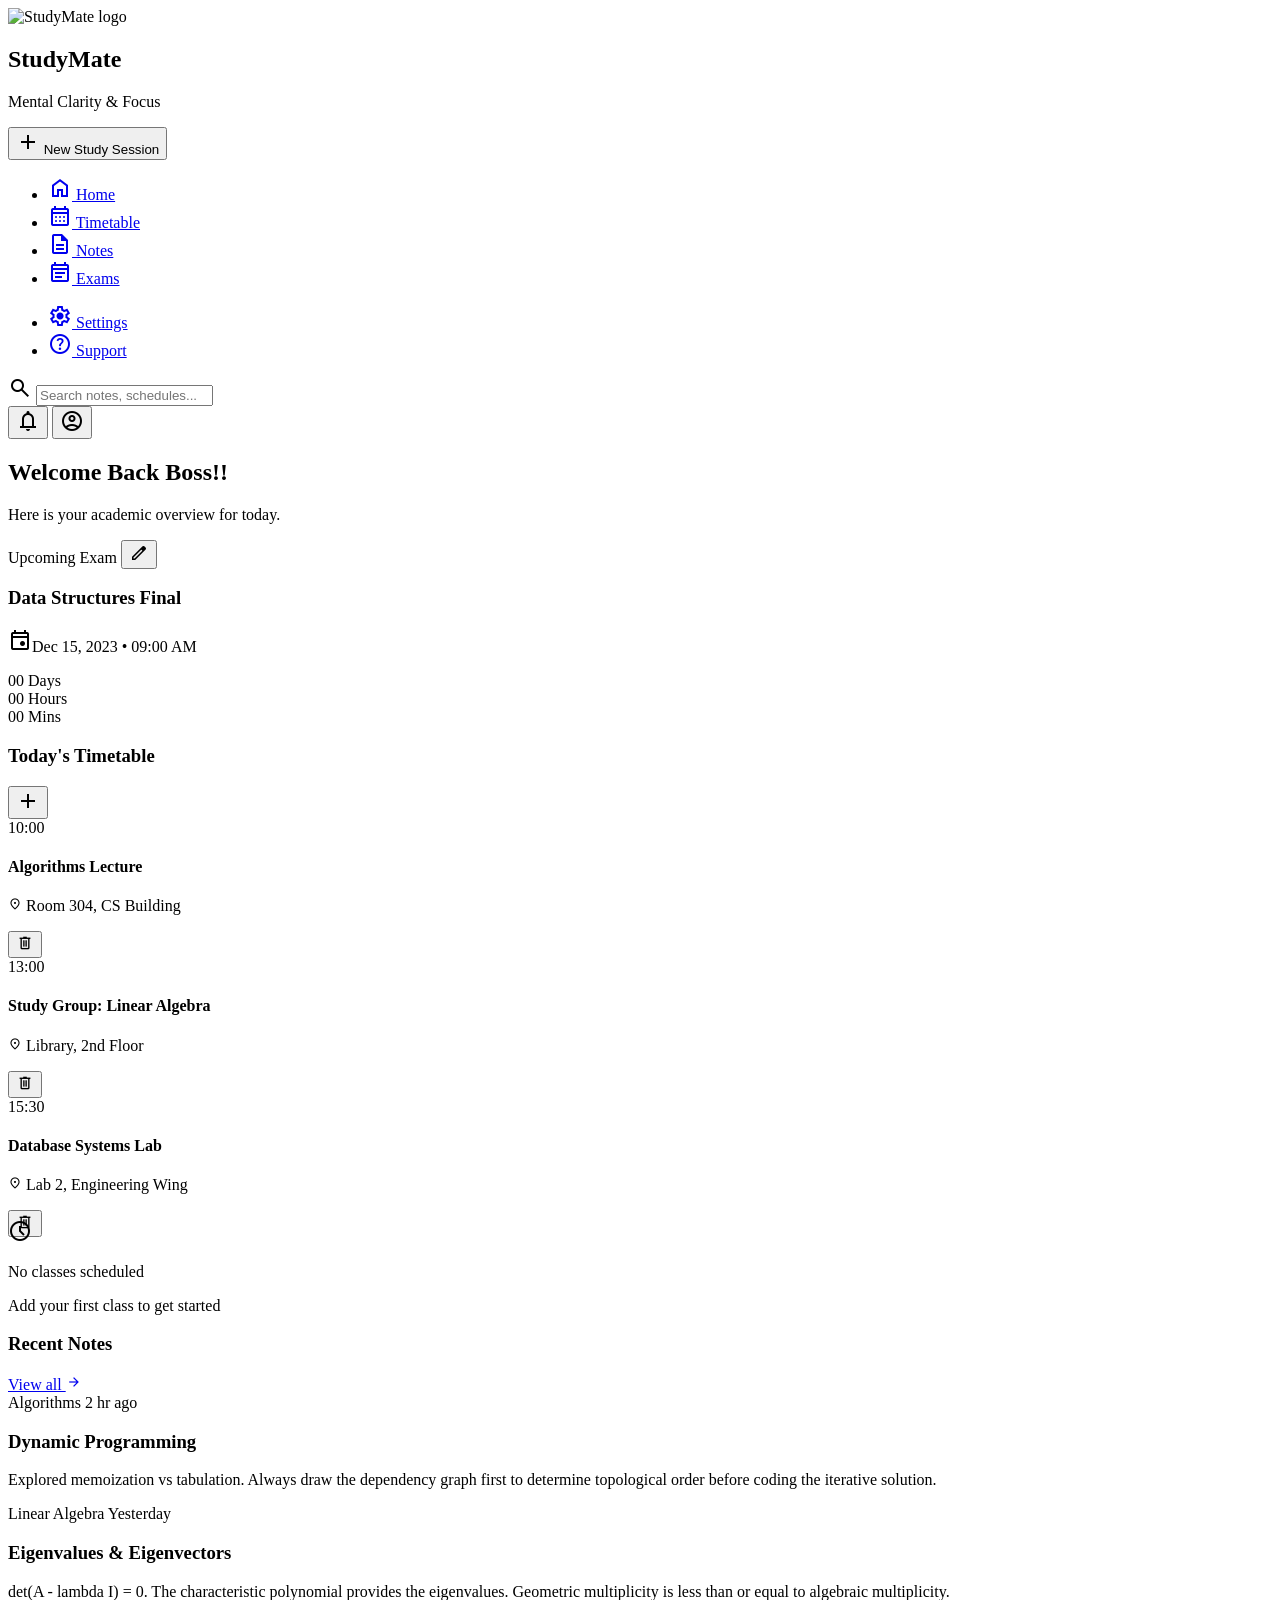
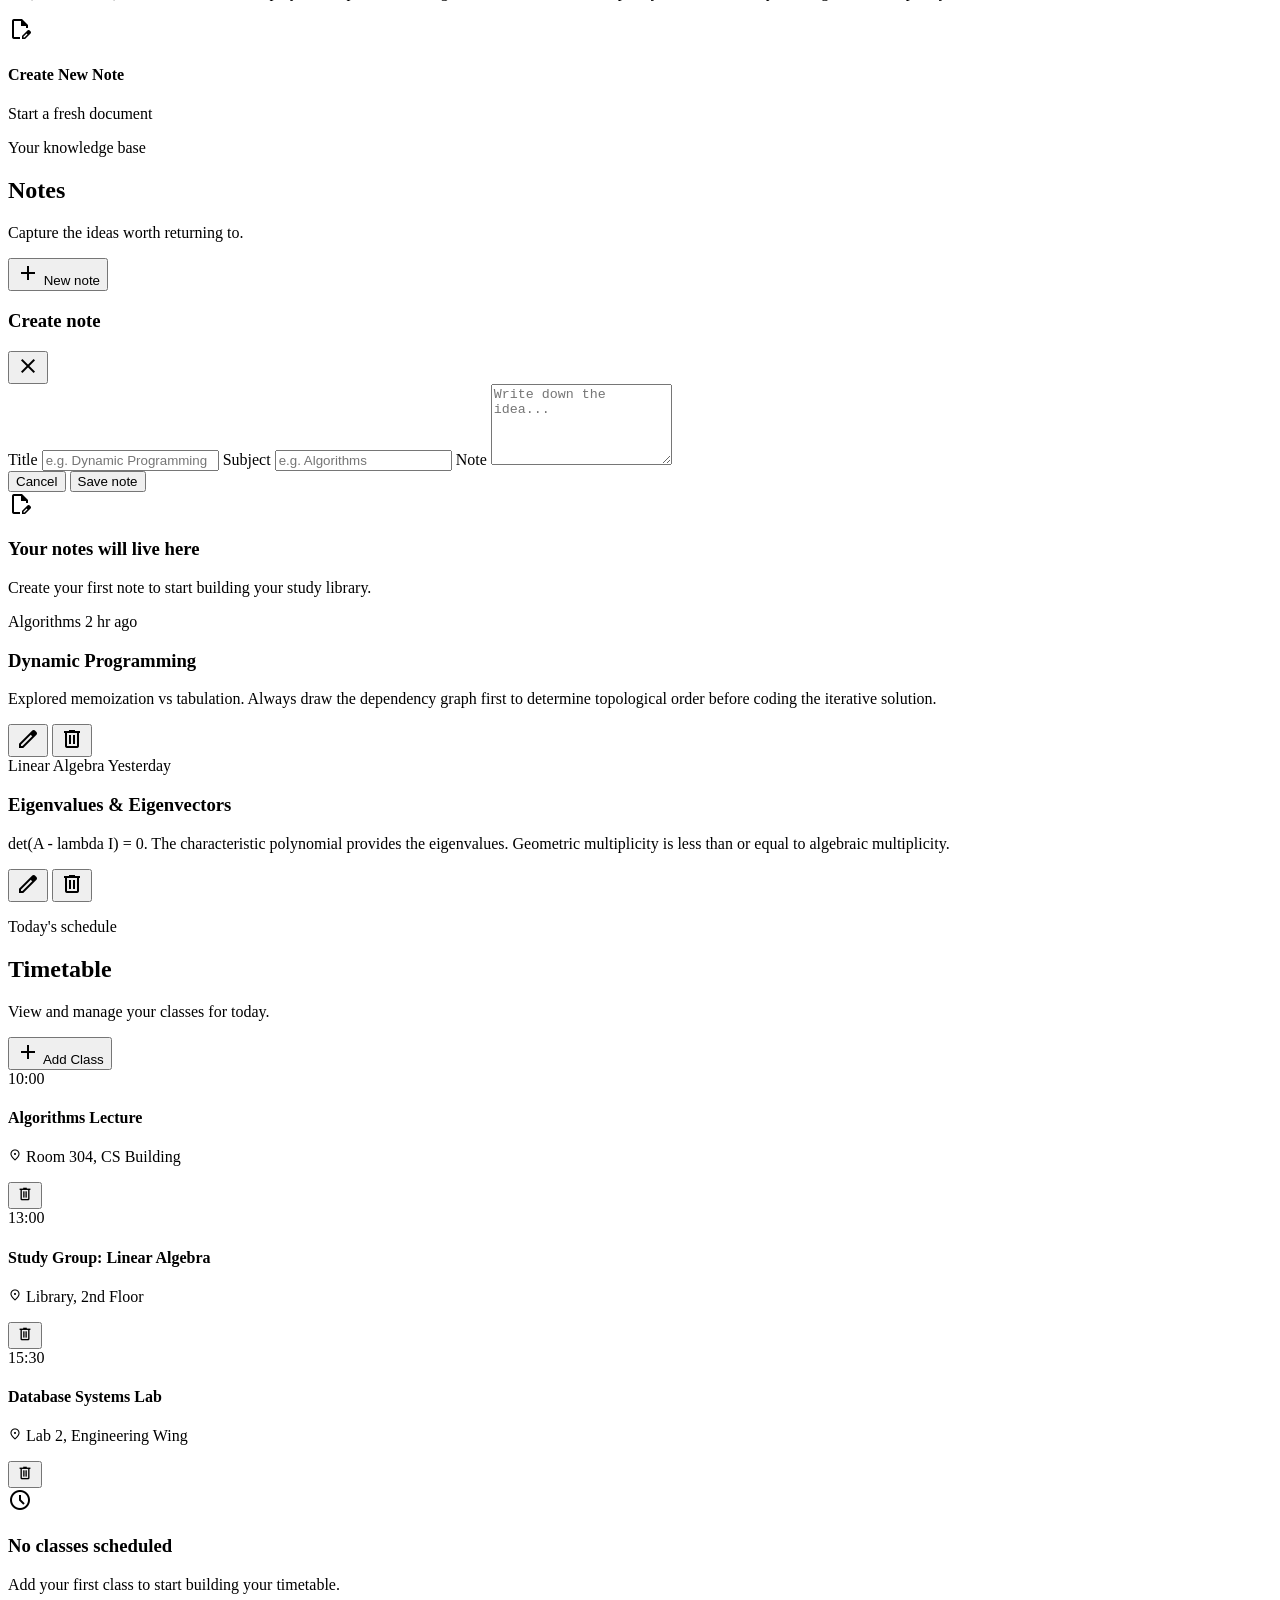
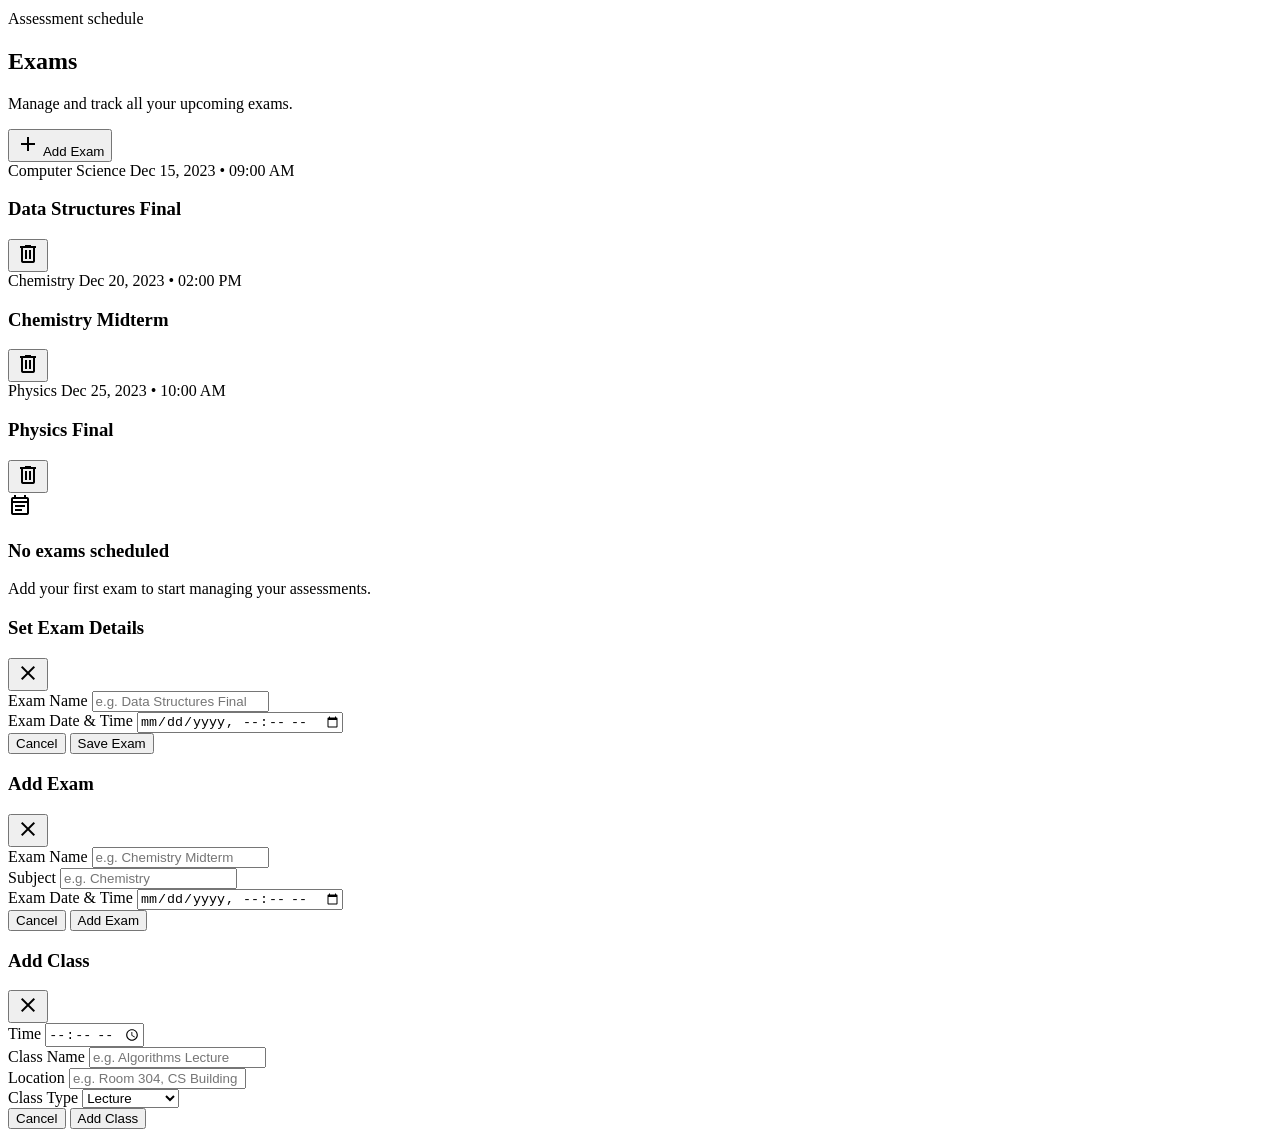
==== index.html @ 94b2c309 "refactor: modularize StudyMate and fix identified defects - Split monolithic code.html into modular " ====
<!DOCTYPE html>
<html lang="en">
<head>
<meta charset="utf-8">
<meta content="width=device-width, initial-scale=1.0" name="viewport">
<title>StudyMate - Dashboard</title>
<script src="https://cdn.tailwindcss.com?plugins=forms,container-queries"></script>
<script src="js/tailwind.config.js"></script>
<link href="https://fonts.googleapis.com/css2?family=Material+Symbols+Outlined:wght,FILL@100..700,0..1&amp;display=swap" rel="stylesheet">
<link href="https://fonts.googleapis.com/css2?family=Geist:wght@400;500;600;700&amp;family=Inter:wght@400;500;600&amp;display=swap" rel="stylesheet">
<link href="css/styles.css" rel="stylesheet">
<base target="_blank">
</head>
<body class="bg-background text-on-background min-h-screen flex font-body-md text-body-md overflow-x-hidden">

<!-- SideNavBar -->
<nav class="fixed left-0 top-0 h-full w-[300px] flex flex-col py-stack-lg bg-surface-container-lowest dark:bg-inverse-surface shadow-[0px_4px_20px_rgba(0,0,0,0.03)] z-50">
  <div class="px-gutter mb-stack-lg flex items-center gap-unit">
    <img alt="StudyMate logo" class="w-10 h-10 rounded-full object-cover" src="https://lh3.googleusercontent.com/aida-public/[base64]">
    <div>
      <h1 class="font-headline-md text-headline-md font-bold text-primary dark:text-primary-fixed-dim">StudyMate</h1>
      <p class="font-label-sm text-label-sm text-on-surface-variant">Mental Clarity &amp; Focus</p>
    </div>
  </div>
  <div class="px-gutter mb-stack-md">
    <button class="w-full bg-primary hover:bg-primary-container text-on-primary font-label-md text-label-md py-stack-sm rounded-lg transition-all duration-200 shadow-sm flex items-center justify-center gap-2">
      <span class="material-symbols-outlined" style="font-variation-settings: &quot;FILL&quot; 1;">add</span>
      New Study Session
    </button>
  </div>
  <ul class="flex-1 flex flex-col gap-unit px-unit">
    <li>
      <a id="home-nav" class="flex items-center gap-3 px-3 py-2 rounded-md font-label-md text-label-md border-l-4 border-primary bg-surface-container-low text-primary font-bold hover:bg-surface-container-high transition-colors duration-200" href="#">
        <span class="material-symbols-outlined" data-icon="home">home</span>
        Home
      </a>
    </li>
    <li>
      <a id="timetable-nav" class="flex items-center gap-3 px-3 py-2 rounded-md font-label-md text-label-md text-on-surface-variant hover:text-on-surface hover:bg-surface-container-high transition-colors duration-200" href="#timetable">
        <span class="material-symbols-outlined" data-icon="calendar_month">calendar_month</span>
        Timetable
      </a>
    </li>
    <li>
      <a id="notes-nav" class="flex items-center gap-3 px-3 py-2 rounded-md font-label-md text-label-md text-on-surface-variant hover:text-on-surface hover:bg-surface-container-high transition-colors duration-200" href="#notes">
        <span class="material-symbols-outlined" data-icon="description">description</span>
        Notes
      </a>
    </li>
    <li>
      <a id="exams-nav" class="flex items-center gap-3 px-3 py-2 rounded-md font-label-md text-label-md text-on-surface-variant hover:text-on-surface hover:bg-surface-container-high transition-colors duration-200" href="#exams">
        <span class="material-symbols-outlined" data-icon="event_note">event_note</span>
        Exams
      </a>
    </li>
  </ul>
  <div class="mt-auto px-unit">
    <ul class="flex flex-col gap-unit">
      <li>
        <a class="flex items-center gap-3 px-3 py-2 rounded-md font-label-md text-label-md text-on-surface-variant hover:text-on-surface hover:bg-surface-container-high transition-colors duration-200" href="#">
          <span class="material-symbols-outlined" data-icon="settings">settings</span>
          Settings
        </a>
      </li>
      <li>
        <a class="flex items-center gap-3 px-3 py-2 rounded-md font-label-md text-label-md text-on-surface-variant hover:text-on-surface hover:bg-surface-container-high transition-colors duration-200" href="#">
          <span class="material-symbols-outlined" data-icon="help">help</span>
          Support
        </a>
      </li>
    </ul>
  </div>
</nav>

<!-- Main Content Wrapper -->
<div class="flex-1 ml-[300px] flex flex-col min-h-screen">

  <!-- TopAppBar -->
  <header class="flex justify-between items-center w-full px-margin-desktop py-stack-md bg-surface dark:bg-on-background z-40 sticky top-0">
    <div class="flex items-center gap-stack-sm w-full max-w-md bg-surface-container-lowest border border-outline-variant rounded-full px-4 py-2 focus-within:ring-2 focus-within:ring-secondary/50 focus-within:border-transparent transition-all">
      <span class="material-symbols-outlined text-outline">search</span>
      <input id="global-search" class="bg-transparent border-none focus:ring-0 outline-none w-full font-body-md text-body-md text-on-surface placeholder-on-surface-variant" placeholder="Search notes, schedules..." type="text">
    </div>
    <div class="flex items-center gap-stack-sm">
      <button class="p-2 rounded-full text-on-surface-variant hover:bg-surface-variant transition-colors duration-200 hover:text-primary">
        <span class="material-symbols-outlined" data-icon="notifications">notifications</span>
      </button>
      <button class="p-2 rounded-full text-on-surface-variant hover:bg-surface-variant transition-colors duration-200 hover:text-primary">
        <span class="material-symbols-outlined" data-icon="account_circle">account_circle</span>
      </button>
    </div>
  </header>

  <!-- Main Content Canvas -->
  <main class="flex-1 px-margin-desktop py-stack-md w-full max-w-container-max mx-auto">

    <!-- Dashboard view -->
    <div id="dashboard-view">
      <div class="mb-stack-lg">
        <h2 class="font-headline-lg text-headline-lg text-on-surface mb-2">Welcome Back Boss!!</h2>
        <p class="font-body-lg text-body-lg text-on-surface-variant">Here is your academic overview for today.</p>
      </div>

      <div class="grid grid-cols-12 gap-gutter">
        <!-- Countdown Card (Bento style large) -->
        <div class="col-span-12 lg:col-span-8 bg-surface-container-lowest rounded-xl p-stack-md shadow-[0px_4px_20px_rgba(0,0,0,0.03)] border border-outline-variant/30 flex flex-col relative overflow-hidden group hover:shadow-[0px_10px_32px_rgba(0,0,0,0.08)] transition-shadow duration-300">
          <div class="absolute -right-20 -top-20 w-64 h-64 bg-primary-fixed/30 rounded-full blur-3xl group-hover:bg-primary-fixed/50 transition-all duration-500"></div>
          <div class="relative z-10 flex flex-col h-full justify-between">
            <div>
              <div class="flex items-center justify-between mb-4">
                <span class="inline-block px-3 py-1 rounded-full bg-error-container text-on-error-container font-label-sm text-label-sm font-semibold uppercase tracking-wider">Upcoming Exam</span>
                <button id="edit-exam-btn" class="p-2 rounded-full text-on-surface-variant hover:bg-surface-variant hover:text-primary transition-colors" aria-label="Edit exam date"><span class="material-symbols-outlined" style="font-size: 20px;">edit</span></button>
              </div>
              <h3 id="exam-title" class="font-display-lg text-display-lg text-on-surface mb-2">Data Structures Final</h3>
              <p id="exam-date-display" class="font-body-md text-body-md text-on-surface-variant flex items-center gap-2">
                <span class="material-symbols-outlined text-sm">event</span>
                Dec 15, 2023 &bull; 09:00 AM
              </p>
              <input type="hidden" id="exam-name" value="Data Structures Final">
              <input type="hidden" id="exam-datetime" value="2023-12-15T09:00">
            </div>
            <div class="mt-8 flex gap-stack-md items-center">
              <div class="flex flex-col items-center bg-surface-container-low border border-outline-variant/30 rounded-lg p-3 min-w-[80px] shadow-sm">
                <span id="countdown-days" class="font-display-lg text-display-lg text-primary leading-none tabular-nums">00</span>
                <span class="font-label-sm text-label-sm text-on-surface-variant uppercase tracking-widest mt-1">Days</span>
              </div>
              <div class="flex flex-col items-center bg-surface-container-low border border-outline-variant/30 rounded-lg p-3 min-w-[80px] shadow-sm">
                <span id="countdown-hours" class="font-display-lg text-display-lg text-primary leading-none tabular-nums">00</span>
                <span class="font-label-sm text-label-sm text-on-surface-variant uppercase tracking-widest mt-1">Hours</span>
              </div>
              <div class="flex flex-col items-center bg-surface-container-low border border-outline-variant/30 rounded-lg p-3 min-w-[80px] shadow-sm">
                <span id="countdown-mins" class="font-display-lg text-display-lg text-primary leading-none tabular-nums">00</span>
                <span class="font-label-sm text-label-sm text-on-surface-variant uppercase tracking-widest mt-1">Mins</span>
              </div>
            </div>
            <div class="mt-6 w-full h-1.5 bg-surface-container rounded-full overflow-hidden">
              <div id="countdown-progress" class="h-full bg-gradient-to-r from-secondary to-primary w-0 rounded-full transition-all duration-500"></div>
            </div>
          </div>
        </div>

        <!-- Today's Timetable (Bento style tall) -->
        <div class="col-span-12 lg:col-span-4 bg-surface-container-lowest rounded-xl p-stack-md shadow-[0px_4px_20px_rgba(0,0,0,0.03)] border border-outline-variant/30 flex flex-col">
          <div class="flex justify-between items-center mb-stack-sm">
            <h3 class="font-headline-md text-headline-md text-on-surface">Today's Timetable</h3>
            <button id="add-timetable-btn" class="text-primary hover:text-primary-container transition-colors p-1" aria-label="Add timetable entry">
              <span class="material-symbols-outlined">add</span>
            </button>
          </div>
          <div id="timetable-list" class="flex-1 flex flex-col gap-4 mt-2 overflow-y-auto pr-2 timetable-scroll" style="max-height: 400px;"></div>
          <div id="timetable-empty" class="hidden flex-1 flex items-center justify-center text-center">
            <div>
              <span class="material-symbols-outlined text-on-surface-variant text-4xl mb-2">schedule</span>
              <p class="font-body-md text-body-md text-on-surface-variant">No classes scheduled</p>
              <p class="font-label-sm text-label-sm text-on-surface-variant">Add your first class to get started</p>
            </div>
          </div>
        </div>

        <!-- Recent Notes Section -->
        <div class="col-span-12 mt-stack-md">
          <div class="flex justify-between items-center mb-stack-md">
            <h3 class="font-headline-md text-headline-md text-on-surface">Recent Notes</h3>
            <a id="view-all-notes" class="font-label-md text-label-md text-primary hover:underline flex items-center gap-1" href="#notes">
              View all <span class="material-symbols-outlined" style="font-size: 16px;">arrow_forward</span>
            </a>
          </div>
          <div id="dashboard-notes-grid" class="grid grid-cols-1 md:grid-cols-2 lg:grid-cols-3 gap-gutter"></div>
        </div>
      </div>
    </div>

    <!-- Notes Workspace -->
    <section id="notes-view" class="hidden" aria-labelledby="notes-heading">
      <div class="flex flex-col md:flex-row md:items-end justify-between gap-stack-md mb-stack-lg">
        <div>
          <p class="font-label-sm text-label-sm text-primary uppercase tracking-widest mb-2">Your knowledge base</p>
          <h2 id="notes-heading" class="font-headline-lg text-headline-lg text-on-surface mb-2">Notes</h2>
          <p class="font-body-lg text-body-lg text-on-surface-variant">Capture the ideas worth returning to.</p>
        </div>
        <button id="new-note-button" type="button" class="bg-primary hover:bg-primary-container text-on-primary font-label-md text-label-md py-stack-sm px-4 rounded-lg transition-all duration-200 shadow-sm flex items-center justify-center gap-2">
          <span class="material-symbols-outlined">add</span> New note
        </button>
      </div>
      <div id="note-editor" class="hidden bg-surface-container-lowest rounded-xl p-stack-md border border-outline-variant/30 shadow-[0px_4px_20px_rgba(0,0,0,0.03)] mb-stack-lg">
        <div class="flex items-center justify-between mb-stack-sm">
          <h3 id="editor-heading" class="font-headline-md text-headline-md text-on-surface">Create note</h3>
          <button id="cancel-note-button" type="button" class="p-2 rounded-full text-on-surface-variant hover:bg-surface-variant hover:text-primary" aria-label="Close note editor"><span class="material-symbols-outlined">close</span></button>
        </div>
        <form id="note-form" class="grid gap-stack-sm">
          <input id="note-id" type="hidden">
          <label class="font-label-md text-label-md text-on-surface" for="note-title">Title</label>
          <input id="note-title" required maxlength="80" class="bg-surface-container-low border border-outline-variant rounded-lg focus:border-secondary focus:ring-secondary/50 font-body-md text-body-md" placeholder="e.g. Dynamic Programming" type="text">
          <label class="font-label-md text-label-md text-on-surface" for="note-subject">Subject</label>
          <input id="note-subject" required maxlength="40" class="bg-surface-container-low border border-outline-variant rounded-lg focus:border-secondary focus:ring-secondary/50 font-body-md text-body-md" placeholder="e.g. Algorithms" type="text">
          <label class="font-label-md text-label-md text-on-surface" for="note-content">Note</label>
          <textarea id="note-content" required rows="5" class="bg-surface-container-low border border-outline-variant rounded-lg focus:border-secondary focus:ring-secondary/50 font-body-md text-body-md" placeholder="Write down the idea..."></textarea>
          <div class="flex justify-end gap-3 mt-2">
            <button id="cancel-note-button-secondary" type="button" class="font-label-md text-label-md text-on-surface-variant hover:text-on-surface px-4 py-2 rounded-lg hover:bg-surface-container">Cancel</button>
            <button type="submit" class="bg-primary hover:bg-primary-container text-on-primary font-label-md text-label-md px-4 py-2 rounded-lg shadow-sm"><span id="save-note-label">Save note</span></button>
          </div>
        </form>
      </div>
      <div id="notes-empty" class="hidden bg-surface-container-low rounded-xl border border-dashed border-outline-variant p-10 text-center">
        <span class="material-symbols-outlined text-primary text-5xl">edit_document</span>
        <h3 class="font-headline-md text-headline-md text-on-surface mt-3">Your notes will live here</h3>
        <p class="font-body-md text-body-md text-on-surface-variant mt-1">Create your first note to start building your study library.</p>
      </div>
      <div id="notes-grid" class="grid grid-cols-1 md:grid-cols-2 lg:grid-cols-3 gap-gutter"></div>
    </section>

    <!-- Timetable Workspace -->
    <section id="timetable-view" class="hidden" aria-labelledby="timetable-heading">
      <div class="flex flex-col md:flex-row md:items-end justify-between gap-stack-md mb-stack-lg">
        <div>
          <p class="font-label-sm text-label-sm text-primary uppercase tracking-widest mb-2">Today's schedule</p>
          <h2 id="timetable-heading" class="font-headline-lg text-headline-lg text-on-surface mb-2">Timetable</h2>
          <p class="font-body-lg text-body-lg text-on-surface-variant">View and manage your classes for today.</p>
        </div>
        <button id="new-timetable-button" type="button" class="bg-primary hover:bg-primary-container text-on-primary font-label-md text-label-md py-stack-sm px-4 rounded-lg transition-all duration-200 shadow-sm flex items-center justify-center gap-2">
          <span class="material-symbols-outlined">add</span> Add Class
        </button>
      </div>
      <div id="timetable-view-list" class="flex flex-col gap-stack-md mt-stack-md"></div>
      <div id="timetable-view-empty" class="hidden bg-surface-container-low rounded-xl border border-dashed border-outline-variant p-10 text-center">
        <span class="material-symbols-outlined text-on-surface-variant text-5xl">schedule</span>
        <h3 class="font-headline-md text-headline-md text-on-surface mt-3">No classes scheduled</h3>
        <p class="font-body-md text-body-md text-on-surface-variant mt-1">Add your first class to start building your timetable.</p>
      </div>
    </section>

    <!-- Exams Workspace -->
    <section id="exams-view" class="hidden" aria-labelledby="exams-heading">
      <div class="flex flex-col md:flex-row md:items-end justify-between gap-stack-md mb-stack-lg">
        <div>
          <p class="font-label-sm text-label-sm text-primary uppercase tracking-widest mb-2">Assessment schedule</p>
          <h2 id="exams-heading" class="font-headline-lg text-headline-lg text-on-surface mb-2">Exams</h2>
          <p class="font-body-lg text-body-lg text-on-surface-variant">Manage and track all your upcoming exams.</p>
        </div>
        <button id="new-exam-button" type="button" class="bg-primary hover:bg-primary-container text-on-primary font-label-md text-label-md py-stack-sm px-4 rounded-lg transition-all duration-200 shadow-sm flex items-center justify-center gap-2">
          <span class="material-symbols-outlined">add</span> Add Exam
        </button>
      </div>
      <div id="exams-view-list" class="grid grid-cols-1 md:grid-cols-2 lg:grid-cols-3 gap-gutter mt-stack-md"></div>
      <div id="exams-view-empty" class="hidden bg-surface-container-low rounded-xl border border-dashed border-outline-variant p-10 text-center">
        <span class="material-symbols-outlined text-on-surface-variant text-5xl">event_note</span>
        <h3 class="font-headline-md text-headline-md text-on-surface mt-3">No exams scheduled</h3>
        <p class="font-body-md text-body-md text-on-surface-variant mt-1">Add your first exam to start managing your assessments.</p>
      </div>
    </section>
  </main>
</div>

<!-- ===== Modals (kept outside <main> so view toggling never touches them) ===== -->

<!-- Exam Edit Modal -->
<div id="exam-modal" class="hidden fixed inset-0 bg-black/50 flex items-center justify-center z-50 p-4">
  <div class="bg-surface-container-lowest rounded-xl shadow-lg p-stack-md max-w-md w-full border border-outline-variant">
    <div class="flex items-center justify-between mb-4">
      <h3 class="font-headline-md text-headline-md text-on-surface">Set Exam Details</h3>
      <button id="close-exam-modal" class="p-2 rounded-full text-on-surface-variant hover:bg-surface-variant hover:text-primary"><span class="material-symbols-outlined">close</span></button>
    </div>
    <form id="exam-form" class="flex flex-col gap-stack-sm">
      <div>
        <label class="font-label-md text-label-md text-on-surface block mb-2" for="modal-exam-name">Exam Name</label>
        <input id="modal-exam-name" type="text" placeholder="e.g. Data Structures Final" class="w-full bg-surface-container-low border border-outline-variant rounded-lg px-3 py-2 font-body-md text-body-md focus:outline-none focus:ring-2 focus:ring-primary/50 focus:border-primary">
      </div>
      <div>
        <label class="font-label-md text-label-md text-on-surface block mb-2" for="modal-exam-date">Exam Date &amp; Time</label>
        <input id="modal-exam-date" type="datetime-local" class="w-full bg-surface-container-low border border-outline-variant rounded-lg px-3 py-2 font-body-md text-body-md focus:outline-none focus:ring-2 focus:ring-primary/50 focus:border-primary">
      </div>
      <div class="flex justify-end gap-3 mt-4">
        <button id="cancel-exam-modal" type="button" class="font-label-md text-label-md text-on-surface-variant hover:text-on-surface px-4 py-2 rounded-lg hover:bg-surface-container">Cancel</button>
        <button type="submit" class="bg-primary hover:bg-primary-container text-on-primary font-label-md text-label-md px-4 py-2 rounded-lg shadow-sm">Save Exam</button>
      </div>
    </form>
  </div>
</div>

<!-- Add Exam Modal -->
<div id="add-exam-modal" class="hidden fixed inset-0 bg-black/50 flex items-center justify-center z-50 p-4">
  <div class="bg-surface-container-lowest rounded-xl shadow-lg p-stack-md max-w-md w-full border border-outline-variant">
    <div class="flex items-center justify-between mb-4">
      <h3 class="font-headline-md text-headline-md text-on-surface">Add Exam</h3>
      <button id="close-add-exam-modal" class="p-2 rounded-full text-on-surface-variant hover:bg-surface-variant hover:text-primary"><span class="material-symbols-outlined">close</span></button>
    </div>
    <form id="add-exam-form" class="flex flex-col gap-stack-sm">
      <div>
        <label class="font-label-md text-label-md text-on-surface block mb-2" for="modal-add-exam-name">Exam Name</label>
        <input id="modal-add-exam-name" type="text" placeholder="e.g. Chemistry Midterm" required class="w-full bg-surface-container-low border border-outline-variant rounded-lg px-3 py-2 font-body-md text-body-md focus:outline-none focus:ring-2 focus:ring-primary/50 focus:border-primary">
      </div>
      <div>
        <label class="font-label-md text-label-md text-on-surface block mb-2" for="modal-add-exam-subject">Subject</label>
        <input id="modal-add-exam-subject" type="text" placeholder="e.g. Chemistry" required class="w-full bg-surface-container-low border border-outline-variant rounded-lg px-3 py-2 font-body-md text-body-md focus:outline-none focus:ring-2 focus:ring-primary/50 focus:border-primary">
      </div>
      <div>
        <label class="font-label-md text-label-md text-on-surface block mb-2" for="modal-add-exam-date">Exam Date &amp; Time</label>
        <input id="modal-add-exam-date" type="datetime-local" required class="w-full bg-surface-container-low border border-outline-variant rounded-lg px-3 py-2 font-body-md text-body-md focus:outline-none focus:ring-2 focus:ring-primary/50 focus:border-primary">
      </div>
      <div class="flex justify-end gap-3 mt-4">
        <button id="cancel-add-exam-modal" type="button" class="font-label-md text-label-md text-on-surface-variant hover:text-on-surface px-4 py-2 rounded-lg hover:bg-surface-container">Cancel</button>
        <button type="submit" class="bg-primary hover:bg-primary-container text-on-primary font-label-md text-label-md px-4 py-2 rounded-lg shadow-sm">Add Exam</button>
      </div>
    </form>
  </div>
</div>

<!-- Add Timetable Entry Modal -->
<div id="timetable-modal" class="hidden fixed inset-0 bg-black/50 flex items-center justify-center z-50 p-4">
  <div class="bg-surface-container-lowest rounded-xl shadow-lg p-stack-md max-w-md w-full border border-outline-variant">
    <div class="flex items-center justify-between mb-4">
      <h3 class="font-headline-md text-headline-md text-on-surface">Add Class</h3>
      <button id="close-timetable-modal" class="p-2 rounded-full text-on-surface-variant hover:bg-surface-variant hover:text-primary"><span class="material-symbols-outlined">close</span></button>
    </div>
    <form id="timetable-form" class="flex flex-col gap-stack-sm">
      <div>
        <label class="font-label-md text-label-md text-on-surface block mb-2" for="modal-timetable-time">Time</label>
        <input id="modal-timetable-time" type="time" required class="w-full bg-surface-container-low border border-outline-variant rounded-lg px-3 py-2 font-body-md text-body-md focus:outline-none focus:ring-2 focus:ring-primary/50 focus:border-primary">
      </div>
      <div>
        <label class="font-label-md text-label-md text-on-surface block mb-2" for="modal-timetable-name">Class Name</label>
        <input id="modal-timetable-name" type="text" placeholder="e.g. Algorithms Lecture" required class="w-full bg-surface-container-low border border-outline-variant rounded-lg px-3 py-2 font-body-md text-body-md focus:outline-none focus:ring-2 focus:ring-primary/50 focus:border-primary">
      </div>
      <div>
        <label class="font-label-md text-label-md text-on-surface block mb-2" for="modal-timetable-location">Location</label>
        <input id="modal-timetable-location" type="text" placeholder="e.g. Room 304, CS Building" required class="w-full bg-surface-container-low border border-outline-variant rounded-lg px-3 py-2 font-body-md text-body-md focus:outline-none focus:ring-2 focus:ring-primary/50 focus:border-primary">
      </div>
      <div>
        <label class="font-label-md text-label-md text-on-surface block mb-2" for="modal-timetable-type">Class Type</label>
        <select id="modal-timetable-type" class="w-full bg-surface-container-low border border-outline-variant rounded-lg px-3 py-2 font-body-md text-body-md focus:outline-none focus:ring-2 focus:ring-primary/50 focus:border-primary">
          <option value="lecture">Lecture</option>
          <option value="lab">Lab</option>
          <option value="study">Study Group</option>
          <option value="tutorial">Tutorial</option>
          <option value="other">Other</option>
        </select>
      </div>
      <div class="flex justify-end gap-3 mt-4">
        <button id="cancel-timetable-modal" type="button" class="font-label-md text-label-md text-on-surface-variant hover:text-on-surface px-4 py-2 rounded-lg hover:bg-surface-container">Cancel</button>
        <button type="submit" class="bg-primary hover:bg-primary-container text-on-primary font-label-md text-label-md px-4 py-2 rounded-lg shadow-sm">Add Class</button>
      </div>
    </form>
  </div>
</div>

<script src="js/utils.js"></script>
<script src="js/notes.js"></script>
<script src="js/timetable.js"></script>
<script src="js/exams.js"></script>
<script src="js/navigation.js"></script>
</body>
</html>
---- css/styles.css ----
/* StudyMate - custom styles (Tailwind handles the rest) */

.tabular-nums {
  font-variant-numeric: tabular-nums;
}

/* Slim scrollbar for the timetable list */
.timetable-scroll::-webkit-scrollbar {
  width: 6px;
}
.timetable-scroll::-webkit-scrollbar-track {
  background: transparent;
}
.timetable-scroll::-webkit-scrollbar-thumb {
  background: rgba(115, 118, 134, 0.35);
  border-radius: 9999px;
}
.timetable-scroll {
  scrollbar-width: thin;
  scrollbar-color: rgba(115, 118, 134, 0.35) transparent;
}

/* Smooth width animation for the countdown progress bar */
#countdown-progress {
  transition: width 0.5s ease;
}
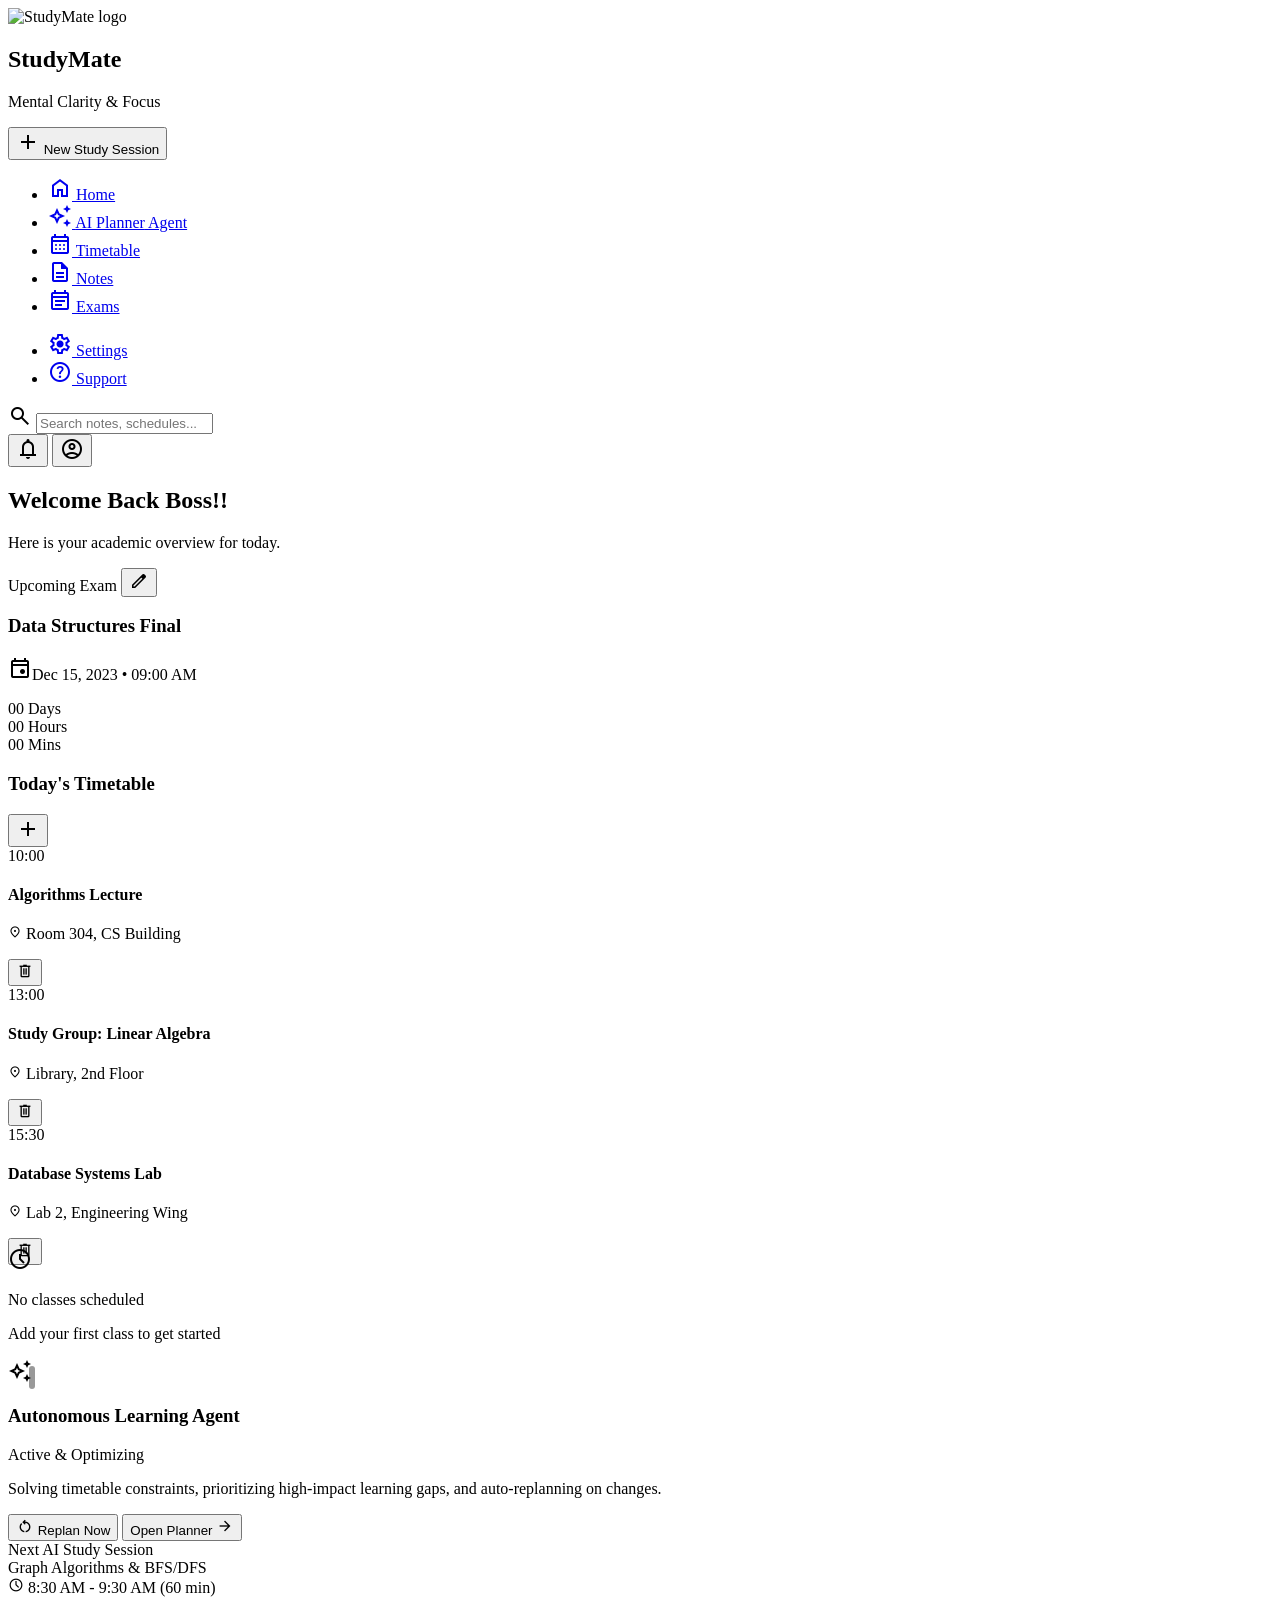
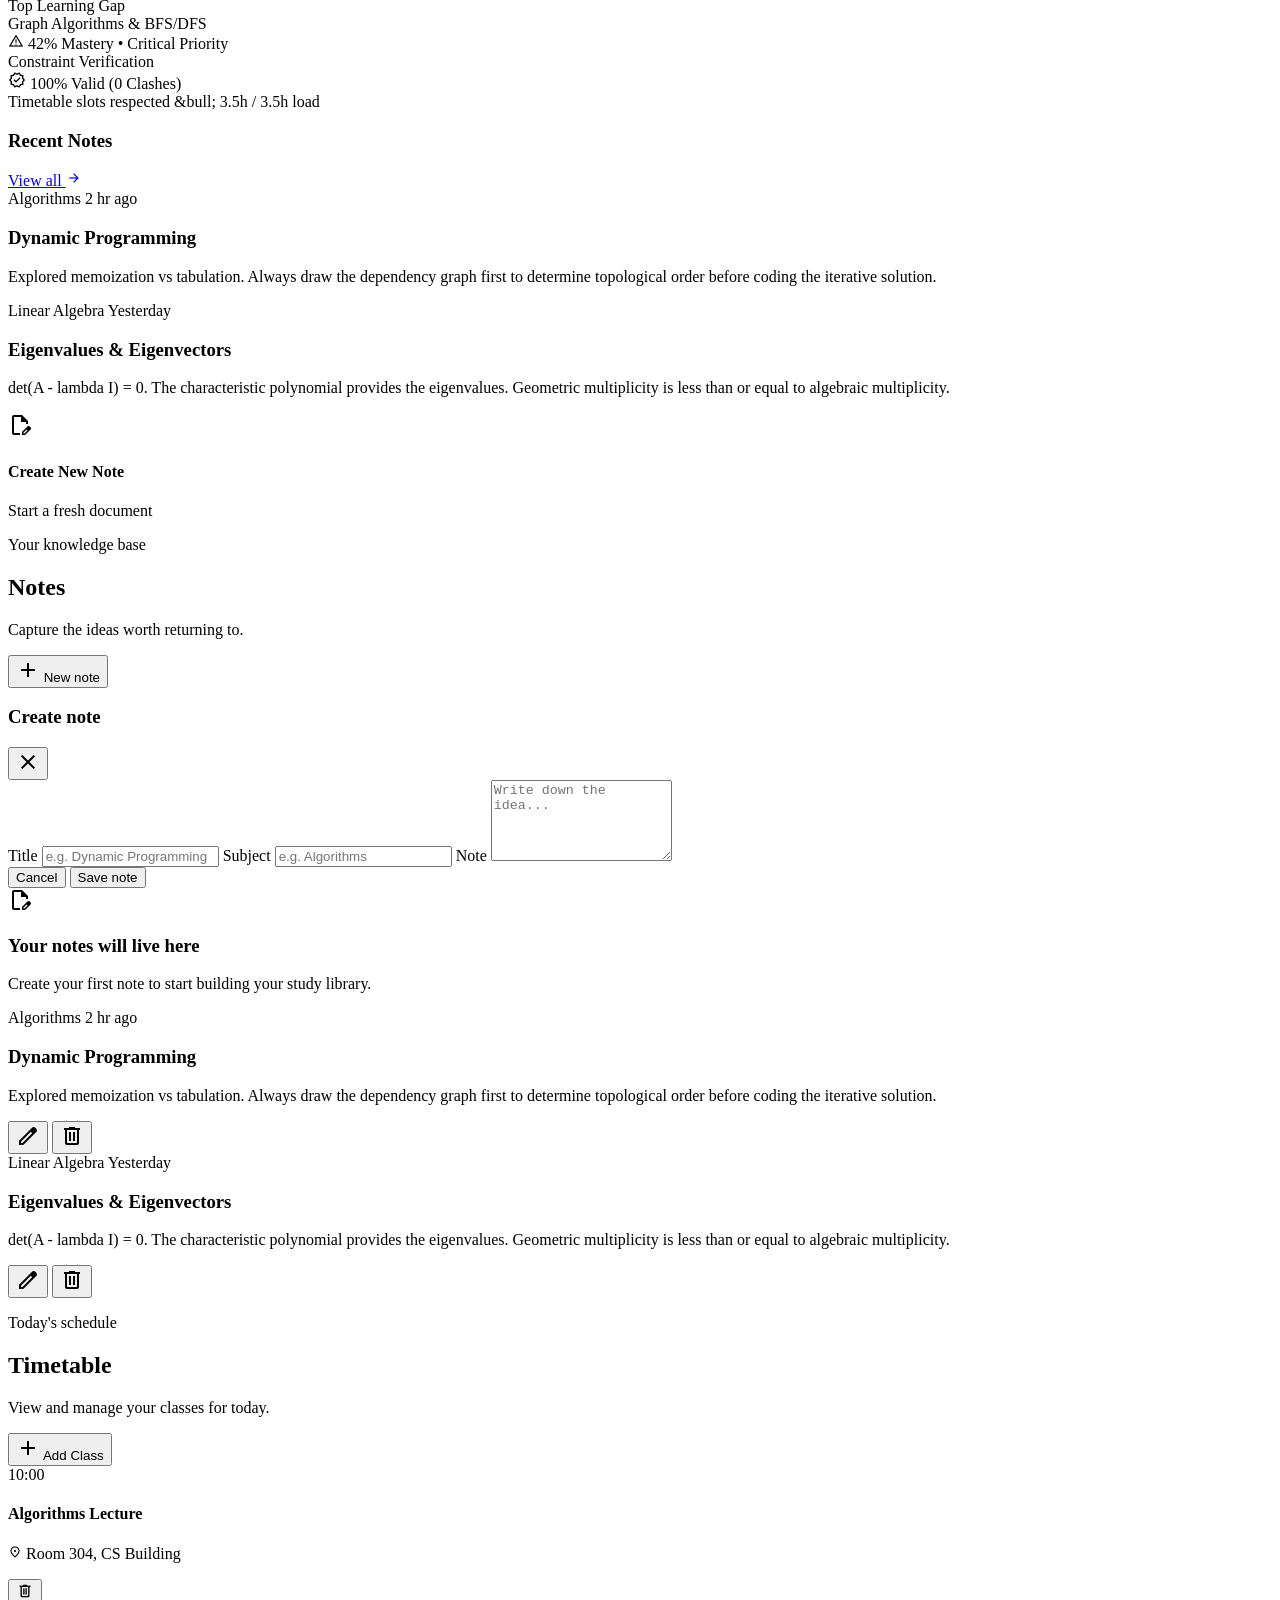
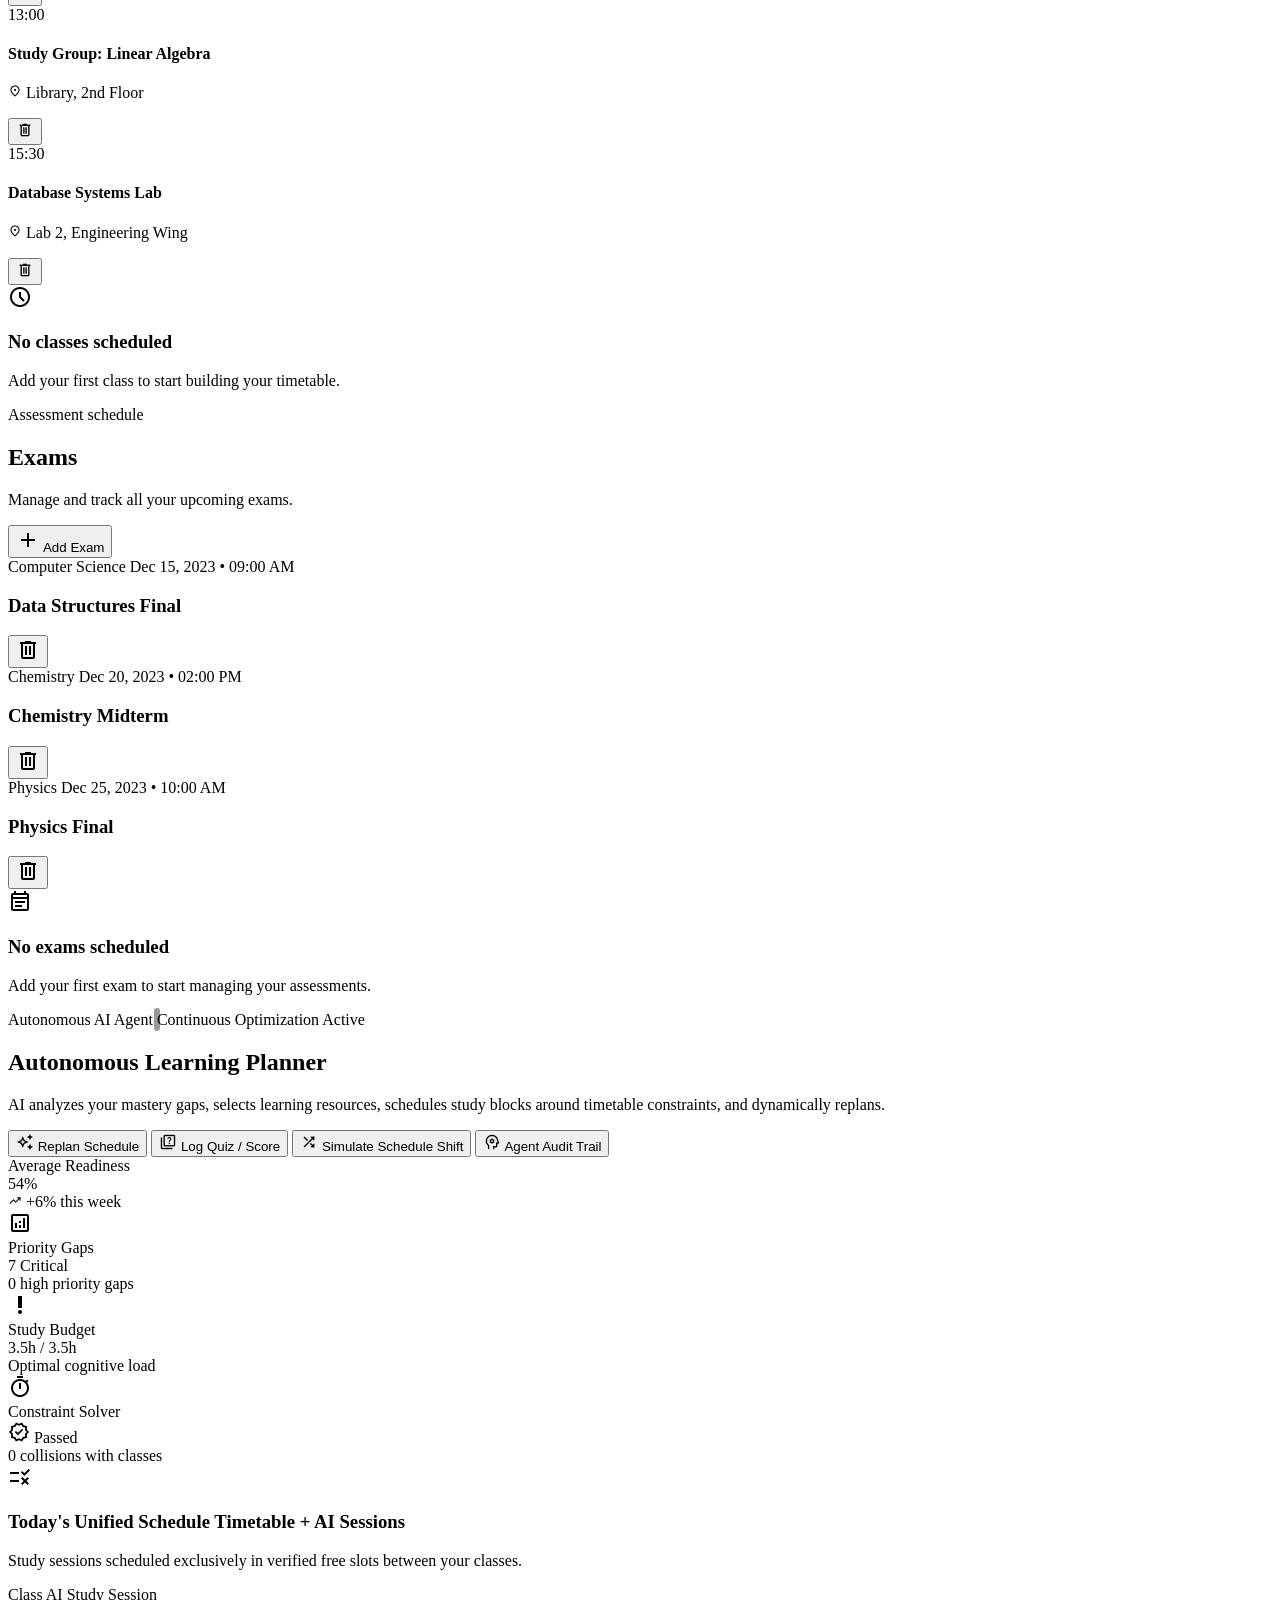
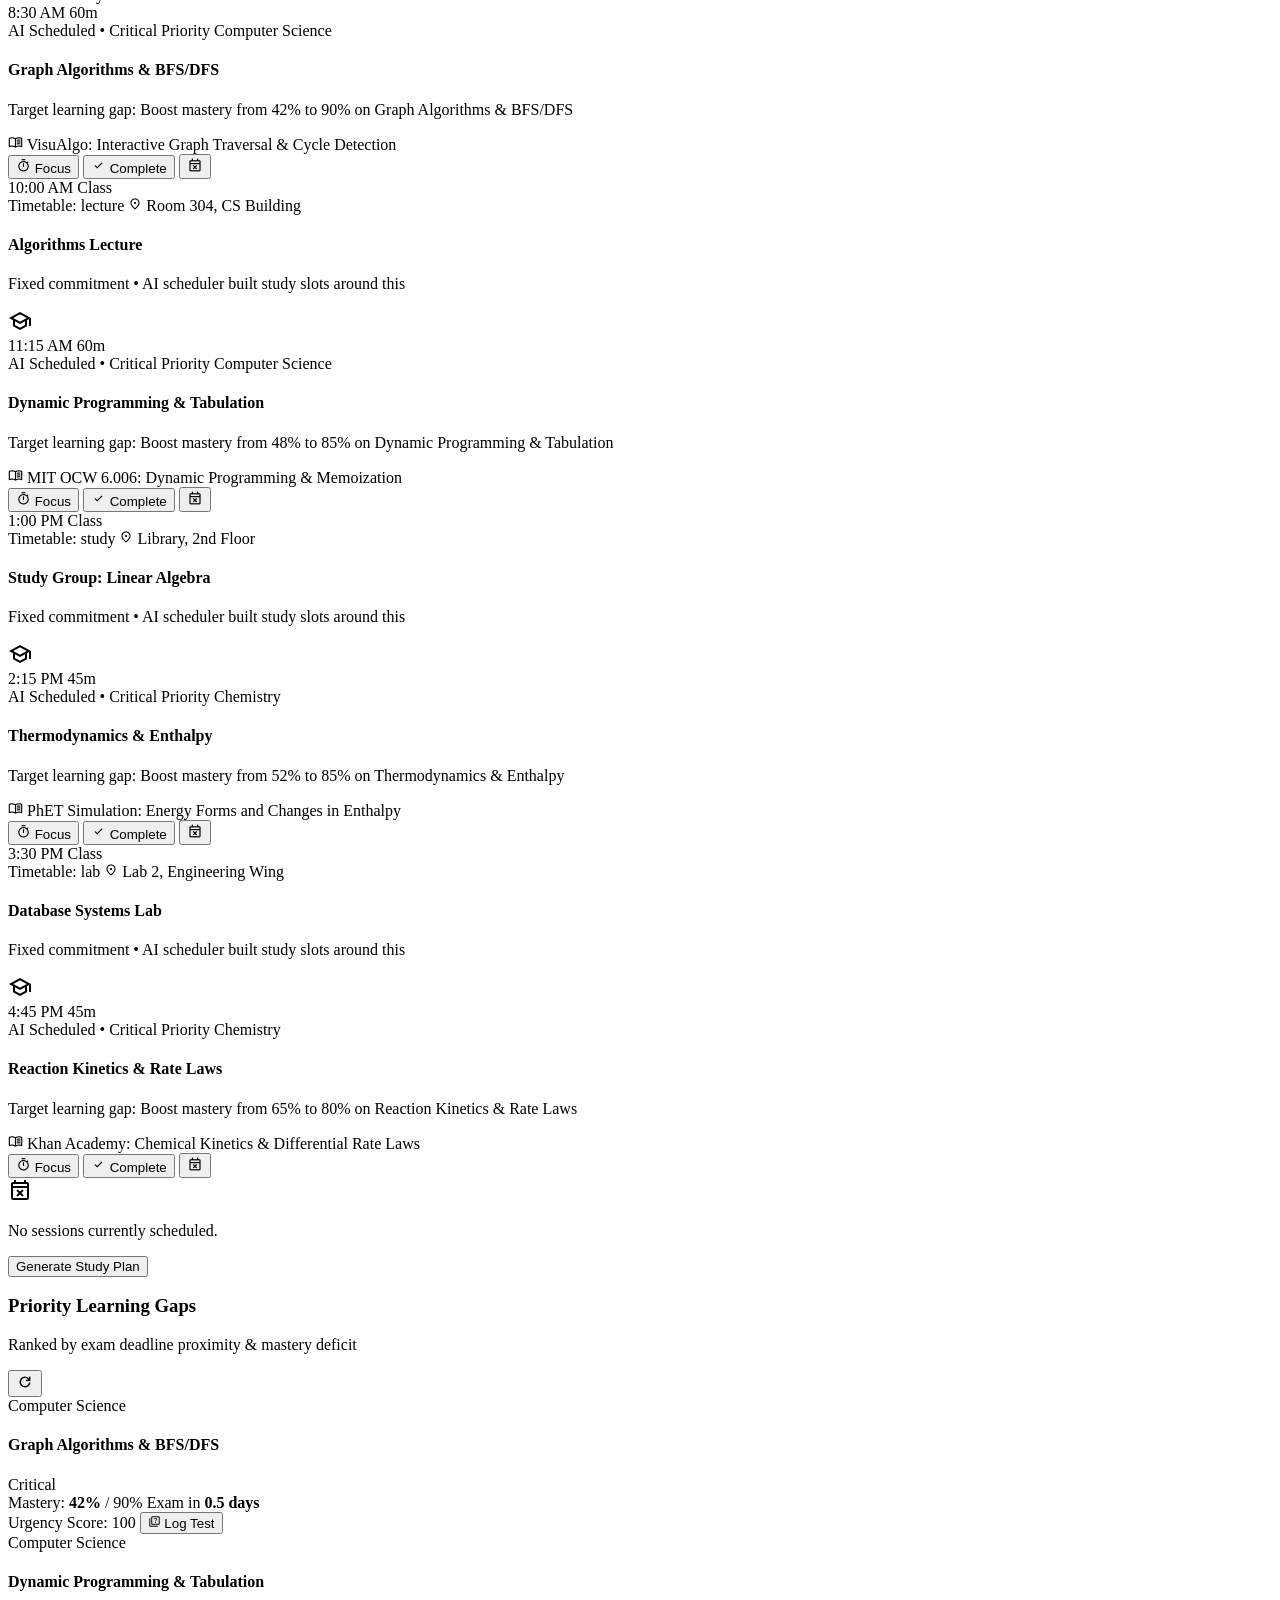
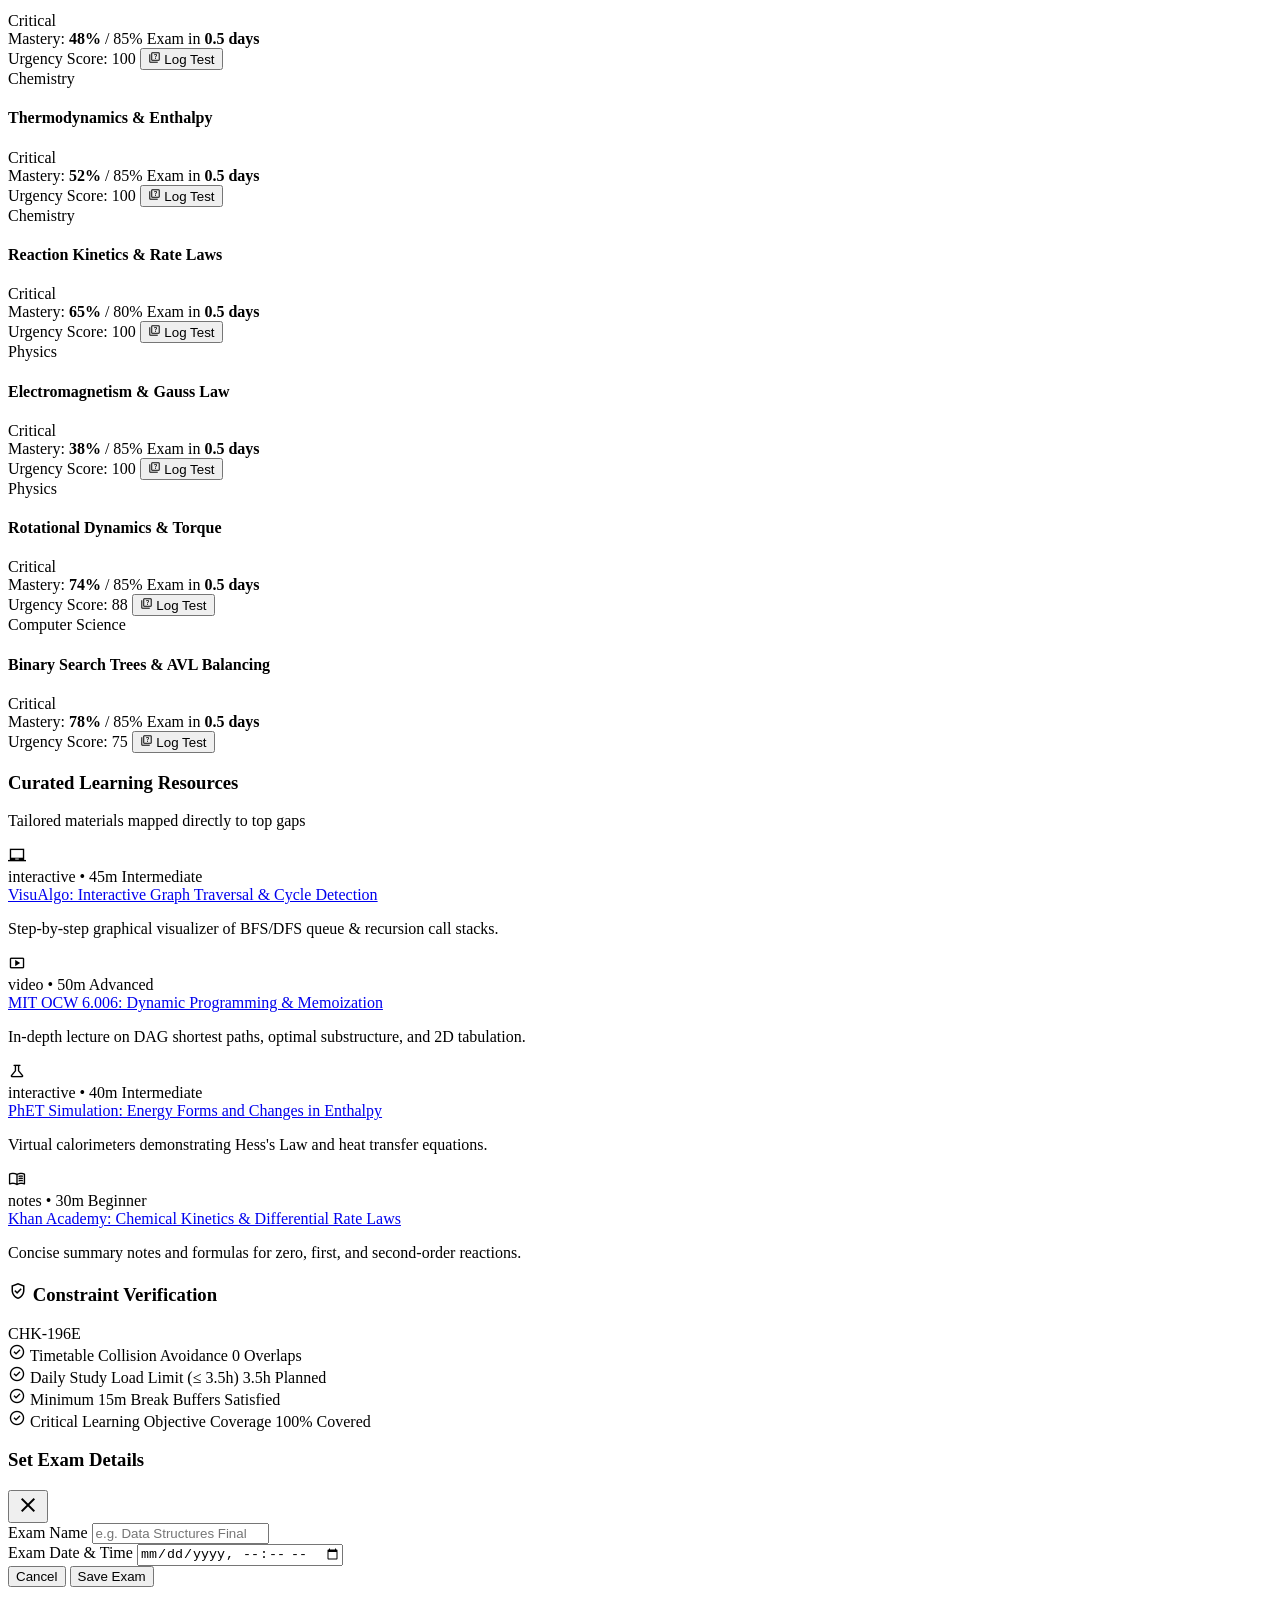
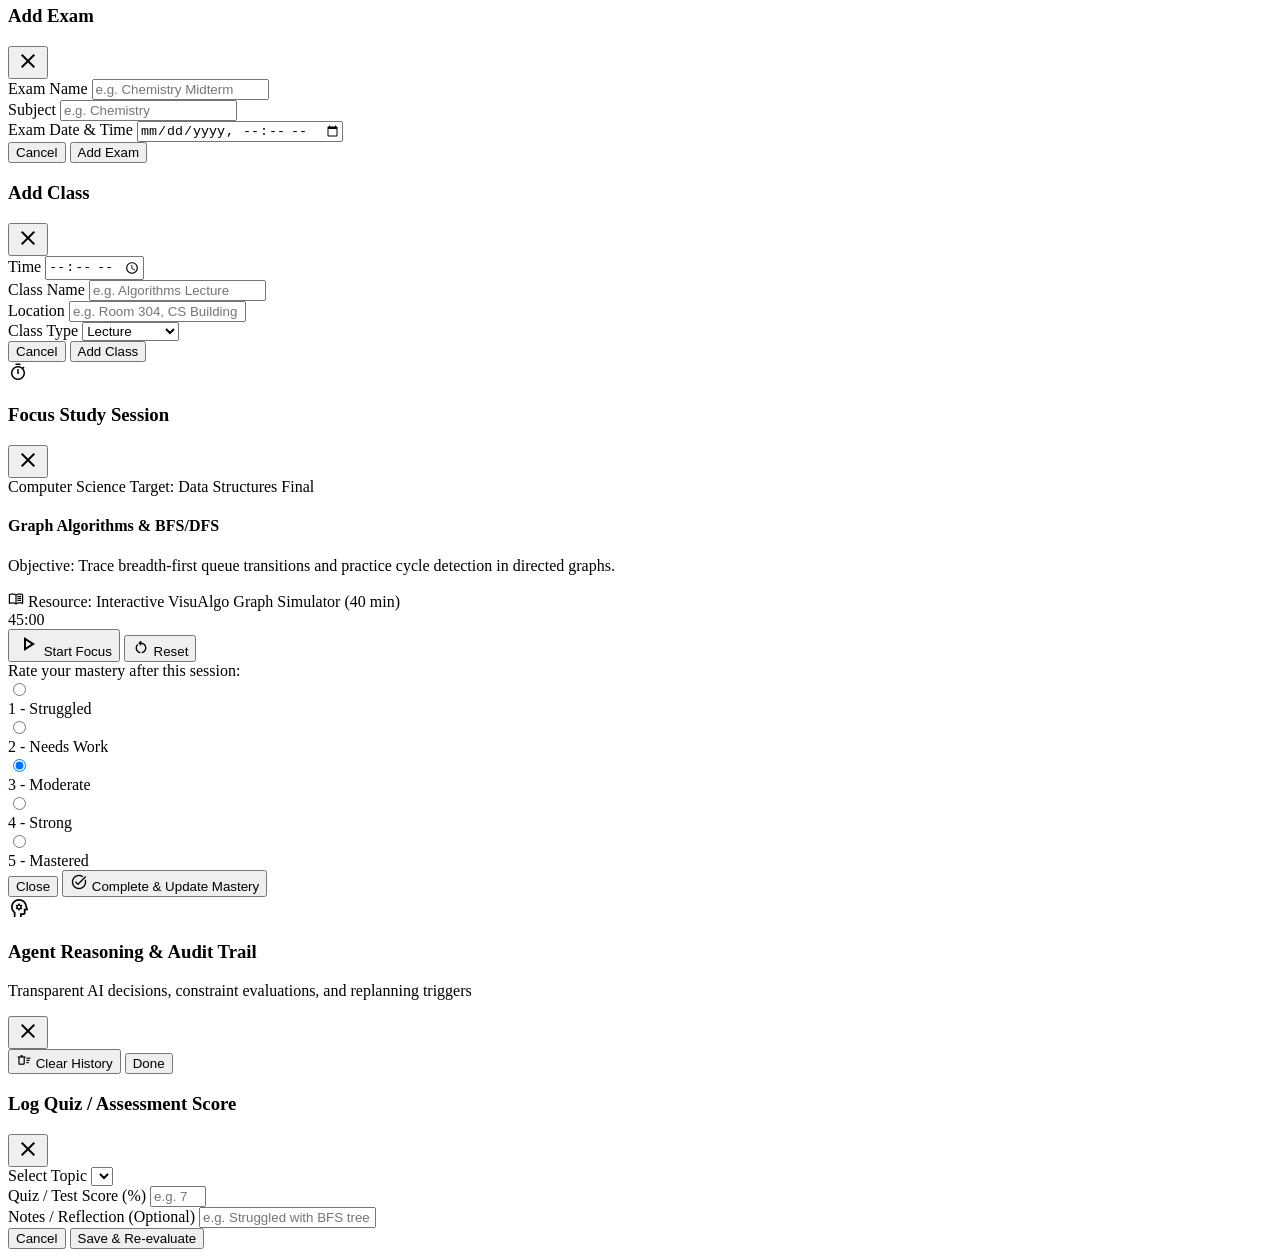
==== commit 5ad8a4e5: "Add autonomous learning planner" ====
--- a/index.html
+++ b/index.html
@@ -23,7 +23,7 @@
     </div>
   </div>
   <div class="px-gutter mb-stack-md">
-    <button class="w-full bg-primary hover:bg-primary-container text-on-primary font-label-md text-label-md py-stack-sm rounded-lg transition-all duration-200 shadow-sm flex items-center justify-center gap-2">
+    <button id="sidebar-new-session-btn" class="w-full bg-primary hover:bg-primary-container text-on-primary font-label-md text-label-md py-stack-sm rounded-lg transition-all duration-200 shadow-sm flex items-center justify-center gap-2">
       <span class="material-symbols-outlined" style="font-variation-settings: &quot;FILL&quot; 1;">add</span>
       New Study Session
     </button>
@@ -33,6 +33,13 @@
       <a id="home-nav" class="flex items-center gap-3 px-3 py-2 rounded-md font-label-md text-label-md border-l-4 border-primary bg-surface-container-low text-primary font-bold hover:bg-surface-container-high transition-colors duration-200" href="#">
         <span class="material-symbols-outlined" data-icon="home">home</span>
         Home
+      </a>
+    </li>
+    <li>
+      <a id="planner-nav" class="flex items-center gap-3 px-3 py-2 rounded-md font-label-md text-label-md text-on-surface-variant hover:text-on-surface hover:bg-surface-container-high transition-colors duration-200" href="#planner">
+        <span class="material-symbols-outlined" data-icon="auto_awesome">auto_awesome</span>
+        <span class="flex-1">AI Planner</span>
+        <span class="text-[10px] font-bold px-1.5 py-0.5 rounded bg-primary/10 text-primary uppercase tracking-wider">Agent</span>
       </a>
     </li>
     <li>
@@ -157,6 +164,68 @@
           </div>
         </div>
 
+        <!-- Autonomous AI Learning Planner Card -->
+        <div class="col-span-12 bg-surface-container-lowest rounded-xl p-stack-md shadow-[0px_4px_20px_rgba(0,0,0,0.03)] border border-primary/20 relative overflow-hidden mt-stack-md">
+          <div class="flex flex-col md:flex-row items-start md:items-center justify-between gap-4">
+            <div class="flex items-center gap-3">
+              <div class="w-10 h-10 rounded-xl bg-primary/10 flex items-center justify-center text-primary relative flex-shrink-0">
+                <span class="material-symbols-outlined">auto_awesome</span>
+                <span class="absolute top-1 right-1 w-2.5 h-2.5 rounded-full bg-emerald-500 agent-live-dot"></span>
+              </div>
+              <div>
+                <div class="flex items-center gap-2">
+                  <h3 class="font-headline-md text-headline-md text-on-surface">Autonomous Learning Agent</h3>
+                  <span class="px-2 py-0.5 rounded-full bg-emerald-100 text-emerald-800 text-xs font-semibold flex items-center gap-1">
+                    <span class="w-1.5 h-1.5 rounded-full bg-emerald-600"></span> Active &amp; Optimizing
+                  </span>
+                </div>
+                <p id="dashboard-agent-summary" class="font-body-md text-body-md text-on-surface-variant text-sm mt-0.5">
+                  Solving timetable constraints, prioritizing high-impact learning gaps, and auto-replanning on changes.
+                </p>
+              </div>
+            </div>
+            <div class="flex items-center gap-2 self-end md:self-auto">
+              <button id="dashboard-replan-btn" type="button" class="px-3 py-2 rounded-lg border border-outline-variant/60 text-on-surface hover:bg-surface-container font-label-md text-label-md flex items-center gap-1.5 transition-colors">
+                <span class="material-symbols-outlined" style="font-size: 18px;">restart_alt</span>
+                Replan Now
+              </button>
+              <button id="dashboard-open-planner-btn" type="button" class="bg-primary hover:bg-primary-container text-on-primary px-4 py-2 rounded-lg font-label-md text-label-md shadow-sm flex items-center gap-1.5 transition-colors">
+                <span>Open Planner</span>
+                <span class="material-symbols-outlined" style="font-size: 18px;">arrow_forward</span>
+              </button>
+            </div>
+          </div>
+
+          <!-- Dynamic next session & gap focus strip -->
+          <div class="grid grid-cols-1 md:grid-cols-3 gap-3 mt-4 pt-4 border-t border-outline-variant/20">
+            <div class="bg-surface-container-low rounded-lg p-3">
+              <span class="font-label-sm text-label-sm text-on-surface-variant uppercase tracking-wider block mb-1">Next AI Study Session</span>
+              <div id="dash-next-session-title" class="font-label-md text-label-md font-semibold text-on-surface">Graph Algorithms &amp; BFS/DFS</div>
+              <div id="dash-next-session-time" class="font-body-md text-sm text-primary flex items-center gap-1 mt-0.5">
+                <span class="material-symbols-outlined" style="font-size: 16px;">schedule</span> 11:15 - 12:15 (60 min)
+              </div>
+            </div>
+
+            <div class="bg-surface-container-low rounded-lg p-3">
+              <span class="font-label-sm text-label-sm text-on-surface-variant uppercase tracking-wider block mb-1">Top Learning Gap</span>
+              <div id="dash-top-gap-title" class="font-label-md text-label-md font-semibold text-error">Graph Algorithms &amp; BFS/DFS</div>
+              <div id="dash-top-gap-status" class="font-body-md text-sm text-on-surface-variant flex items-center gap-1 mt-0.5">
+                <span class="material-symbols-outlined text-error" style="font-size: 16px;">warning</span> 42% Mastery &bull; Critical Priority
+              </div>
+            </div>
+
+            <div class="bg-surface-container-low rounded-lg p-3">
+              <span class="font-label-sm text-label-sm text-on-surface-variant uppercase tracking-wider block mb-1">Constraint Verification</span>
+              <div id="dash-constraint-badge" class="font-label-md text-label-md font-semibold text-emerald-700 flex items-center gap-1">
+                <span class="material-symbols-outlined text-emerald-600" style="font-size: 18px;">verified</span> 100% Valid (0 Clashes)
+              </div>
+              <div id="dash-constraint-detail" class="font-body-md text-xs text-on-surface-variant mt-0.5">
+                Timetable slots respected &bull; Daily load within budget
+              </div>
+            </div>
+          </div>
+        </div>
+
         <!-- Recent Notes Section -->
         <div class="col-span-12 mt-stack-md">
           <div class="flex justify-between items-center mb-stack-md">
@@ -248,6 +317,214 @@
         <p class="font-body-md text-body-md text-on-surface-variant mt-1">Add your first exam to start managing your assessments.</p>
       </div>
     </section>
+
+    <!-- Autonomous Learning Planner Workspace -->
+    <section id="planner-view" class="hidden" aria-labelledby="planner-heading">
+      <!-- Planner Header -->
+      <div class="flex flex-col lg:flex-row lg:items-center justify-between gap-stack-md mb-stack-lg">
+        <div>
+          <div class="flex items-center gap-2 mb-1">
+            <span class="font-label-sm text-label-sm text-primary uppercase tracking-widest font-semibold">Autonomous AI Agent</span>
+            <span class="inline-flex items-center gap-1 px-2.5 py-0.5 rounded-full text-xs font-semibold bg-emerald-100 text-emerald-800 border border-emerald-300/40">
+              <span class="w-2 h-2 rounded-full bg-emerald-500 agent-live-dot"></span>
+              Continuous Optimization Active
+            </span>
+          </div>
+          <h2 id="planner-heading" class="font-headline-lg text-headline-lg text-on-surface">Autonomous Learning Planner</h2>
+          <p class="font-body-lg text-body-lg text-on-surface-variant mt-1">
+            AI analyzes your mastery gaps, selects learning resources, schedules study blocks around timetable constraints, and dynamically replans.
+          </p>
+        </div>
+
+        <!-- Action Bar -->
+        <div class="flex flex-wrap items-center gap-2">
+          <button id="planner-replan-btn" type="button" class="bg-primary hover:bg-primary-container text-on-primary font-label-md text-label-md py-2 px-3.5 rounded-lg transition-all duration-200 shadow-sm flex items-center gap-2">
+            <span class="material-symbols-outlined" style="font-size: 18px;">auto_awesome</span>
+            <span>Replan Schedule</span>
+          </button>
+          <button id="planner-log-quiz-btn" type="button" class="bg-surface-container-low hover:bg-surface-container text-on-surface font-label-md text-label-md py-2 px-3.5 rounded-lg border border-outline-variant transition-colors flex items-center gap-2">
+            <span class="material-symbols-outlined" style="font-size: 18px;">quiz</span>
+            <span>Log Quiz / Score</span>
+          </button>
+          <button id="planner-simulate-conflict-btn" type="button" class="bg-surface-container-low hover:bg-surface-container text-on-surface font-label-md text-label-md py-2 px-3.5 rounded-lg border border-outline-variant transition-colors flex items-center gap-2" title="Simulate adding an urgent class to test automatic constraint replanning">
+            <span class="material-symbols-outlined" style="font-size: 18px;">shuffle</span>
+            <span>Simulate Schedule Shift</span>
+          </button>
+          <button id="planner-view-log-btn" type="button" class="bg-surface-container-low hover:bg-surface-container text-on-surface font-label-md text-label-md py-2 px-3.5 rounded-lg border border-outline-variant transition-colors flex items-center gap-2">
+            <span class="material-symbols-outlined" style="font-size: 18px;">psychology</span>
+            <span>Agent Audit Trail</span>
+          </button>
+        </div>
+      </div>
+
+      <!-- Planner Metric KPI Cards -->
+      <div class="grid grid-cols-1 sm:grid-cols-2 lg:grid-cols-4 gap-gutter mb-stack-lg">
+        <!-- Metric 1: Overall Readiness -->
+        <div class="bg-surface-container-lowest rounded-xl p-stack-sm border border-outline-variant/30 shadow-[0px_4px_20px_rgba(0,0,0,0.03)] flex items-center justify-between">
+          <div>
+            <span class="font-label-sm text-label-sm text-on-surface-variant uppercase tracking-wider block mb-1">Average Readiness</span>
+            <div id="planner-kpi-readiness" class="font-display-lg text-2xl lg:text-3xl font-bold text-primary">54%</div>
+            <span id="planner-kpi-readiness-delta" class="font-label-sm text-label-sm text-emerald-700 flex items-center gap-0.5 mt-0.5">
+              <span class="material-symbols-outlined" style="font-size: 14px;">trending_up</span> +6% this week
+            </span>
+          </div>
+          <div class="w-12 h-12 rounded-xl bg-primary/10 flex items-center justify-center text-primary">
+            <span class="material-symbols-outlined text-2xl">analytics</span>
+          </div>
+        </div>
+
+        <!-- Metric 2: Priority Gaps -->
+        <div class="bg-surface-container-lowest rounded-xl p-stack-sm border border-outline-variant/30 shadow-[0px_4px_20px_rgba(0,0,0,0.03)] flex items-center justify-between">
+          <div>
+            <span class="font-label-sm text-label-sm text-on-surface-variant uppercase tracking-wider block mb-1">Priority Gaps</span>
+            <div id="planner-kpi-gaps" class="font-display-lg text-2xl lg:text-3xl font-bold text-error">2 Critical</div>
+            <span id="planner-kpi-gaps-sub" class="font-label-sm text-label-sm text-on-surface-variant mt-0.5 block">3 high priority gaps</span>
+          </div>
+          <div class="w-12 h-12 rounded-xl bg-error-container/50 flex items-center justify-center text-error">
+            <span class="material-symbols-outlined text-2xl">priority_high</span>
+          </div>
+        </div>
+
+        <!-- Metric 3: Planned Study Time -->
+        <div class="bg-surface-container-lowest rounded-xl p-stack-sm border border-outline-variant/30 shadow-[0px_4px_20px_rgba(0,0,0,0.03)] flex items-center justify-between">
+          <div>
+            <span class="font-label-sm text-label-sm text-on-surface-variant uppercase tracking-wider block mb-1">Study Budget</span>
+            <div id="planner-kpi-time" class="font-display-lg text-2xl lg:text-3xl font-bold text-secondary">2.5h / 3.5h</div>
+            <span class="font-label-sm text-label-sm text-on-surface-variant mt-0.5 block">Optimal cognitive load</span>
+          </div>
+          <div class="w-12 h-12 rounded-xl bg-secondary-fixed/30 flex items-center justify-center text-secondary">
+            <span class="material-symbols-outlined text-2xl">timer</span>
+          </div>
+        </div>
+
+        <!-- Metric 4: Constraint Verification -->
+        <div class="bg-surface-container-lowest rounded-xl p-stack-sm border border-outline-variant/30 shadow-[0px_4px_20px_rgba(0,0,0,0.03)] flex items-center justify-between">
+          <div>
+            <span class="font-label-sm text-label-sm text-on-surface-variant uppercase tracking-wider block mb-1">Constraint Solver</span>
+            <div id="planner-kpi-constraints" class="font-display-lg text-xl lg:text-2xl font-bold text-emerald-700 flex items-center gap-1">
+              <span class="material-symbols-outlined text-emerald-600" style="font-size: 22px;">verified</span> Passed
+            </div>
+            <span id="planner-kpi-constraints-sub" class="font-label-sm text-label-sm text-on-surface-variant mt-0.5 block">0 collisions with classes</span>
+          </div>
+          <div class="w-12 h-12 rounded-xl bg-emerald-100 flex items-center justify-center text-emerald-800">
+            <span class="material-symbols-outlined text-2xl">rule</span>
+          </div>
+        </div>
+      </div>
+
+      <!-- Main Planner Grid: Left = Schedule & Timeline; Right = Gaps, Resources, & Constraint Audit -->
+      <div class="grid grid-cols-12 gap-gutter">
+        
+        <!-- Column Left: Autonomous Schedule Timeline (7 cols) -->
+        <div class="col-span-12 lg:col-span-7 flex flex-col gap-gutter">
+          <div class="bg-surface-container-lowest rounded-xl p-stack-md border border-outline-variant/30 shadow-[0px_4px_20px_rgba(0,0,0,0.03)] flex flex-col">
+            <div class="flex flex-col sm:flex-row sm:items-center justify-between gap-2 mb-4 pb-3 border-b border-outline-variant/20">
+              <div>
+                <h3 class="font-headline-md text-headline-md text-on-surface flex items-center gap-2">
+                  <span>Today's Unified Schedule</span>
+                  <span class="text-xs px-2 py-0.5 rounded bg-primary/10 text-primary font-medium">Timetable + AI Sessions</span>
+                </h3>
+                <p class="font-body-md text-sm text-on-surface-variant">
+                  Study sessions scheduled exclusively in verified free slots between your classes.
+                </p>
+              </div>
+              <div class="flex items-center gap-2 text-xs">
+                <span class="inline-flex items-center gap-1"><span class="w-2.5 h-2.5 rounded bg-secondary"></span> Class</span>
+                <span class="inline-flex items-center gap-1"><span class="w-2.5 h-2.5 rounded bg-primary"></span> AI Study Session</span>
+              </div>
+            </div>
+
+            <!-- Schedule Items Container -->
+            <div id="planner-schedule-list" class="flex flex-col gap-3 planner-scroll max-h-[620px] overflow-y-auto pr-1"></div>
+
+            <!-- Empty State -->
+            <div id="planner-schedule-empty" class="hidden py-12 text-center">
+              <span class="material-symbols-outlined text-outline-variant text-5xl mb-2">event_busy</span>
+              <p class="font-body-md text-on-surface-variant">No sessions currently scheduled.</p>
+              <button id="planner-empty-generate-btn" type="button" class="mt-3 bg-primary text-on-primary px-4 py-2 rounded-lg font-label-md text-label-md">
+                Generate Study Plan
+              </button>
+            </div>
+          </div>
+        </div>
+
+        <!-- Column Right: Learning Gaps, Resources & Verification (5 cols) -->
+        <div class="col-span-12 lg:col-span-5 flex flex-col gap-gutter">
+          
+          <!-- Panel 1: Priority Learning Gaps -->
+          <div class="bg-surface-container-lowest rounded-xl p-stack-md border border-outline-variant/30 shadow-[0px_4px_20px_rgba(0,0,0,0.03)]">
+            <div class="flex items-center justify-between mb-3">
+              <div>
+                <h3 class="font-headline-md text-headline-md text-on-surface">Priority Learning Gaps</h3>
+                <p class="font-body-md text-xs text-on-surface-variant">Ranked by exam deadline proximity &amp; mastery deficit</p>
+              </div>
+              <button id="planner-refresh-gaps-btn" type="button" class="p-1.5 rounded-full text-on-surface-variant hover:bg-surface-container transition-colors" title="Re-evaluate Gaps">
+                <span class="material-symbols-outlined" style="font-size: 18px;">refresh</span>
+              </button>
+            </div>
+
+            <div id="planner-gaps-list" class="flex flex-col gap-3 planner-scroll max-h-[300px] overflow-y-auto pr-1"></div>
+          </div>
+
+          <!-- Panel 2: Recommended Curated Resources -->
+          <div class="bg-surface-container-lowest rounded-xl p-stack-md border border-outline-variant/30 shadow-[0px_4px_20px_rgba(0,0,0,0.03)]">
+            <div class="flex items-center justify-between mb-3">
+              <div>
+                <h3 class="font-headline-md text-headline-md text-on-surface">Curated Learning Resources</h3>
+                <p class="font-body-md text-xs text-on-surface-variant">Tailored materials mapped directly to top gaps</p>
+              </div>
+            </div>
+
+            <div id="planner-resources-list" class="flex flex-col gap-2.5 planner-scroll max-h-[250px] overflow-y-auto pr-1"></div>
+          </div>
+
+          <!-- Panel 3: Constraint Satisfaction Engine Report -->
+          <div class="bg-surface-container-lowest rounded-xl p-stack-md border border-outline-variant/30 shadow-[0px_4px_20px_rgba(0,0,0,0.03)]">
+            <div class="flex items-center justify-between mb-3">
+              <h3 class="font-headline-md text-headline-md text-on-surface flex items-center gap-1.5">
+                <span class="material-symbols-outlined text-primary" style="font-size: 20px;">verified_user</span>
+                Constraint Verification
+              </h3>
+              <span id="planner-constraint-checksum" class="text-[11px] font-mono bg-surface-container px-2 py-0.5 rounded text-on-surface-variant">
+                CHK-VALID
+              </span>
+            </div>
+
+            <div class="flex flex-col gap-2 text-sm" id="planner-constraint-checklist">
+              <div class="flex items-center justify-between p-2 rounded bg-surface-container-low">
+                <span class="flex items-center gap-2">
+                  <span class="material-symbols-outlined text-emerald-600" style="font-size: 18px;">check_circle</span>
+                  <span>Timetable Collision Avoidance</span>
+                </span>
+                <span class="text-xs font-semibold text-emerald-700">0 Overlaps</span>
+              </div>
+              <div class="flex items-center justify-between p-2 rounded bg-surface-container-low">
+                <span class="flex items-center gap-2">
+                  <span class="material-symbols-outlined text-emerald-600" style="font-size: 18px;">check_circle</span>
+                  <span>Daily Study Load Limit (&le; 3.5h)</span>
+                </span>
+                <span id="planner-check-load" class="text-xs font-semibold text-emerald-700">2.5h Planned</span>
+              </div>
+              <div class="flex items-center justify-between p-2 rounded bg-surface-container-low">
+                <span class="flex items-center gap-2">
+                  <span class="material-symbols-outlined text-emerald-600" style="font-size: 18px;">check_circle</span>
+                  <span>Minimum 15m Break Buffers</span>
+                </span>
+                <span class="text-xs font-semibold text-emerald-700">Satisfied</span>
+              </div>
+              <div class="flex items-center justify-between p-2 rounded bg-surface-container-low">
+                <span class="flex items-center gap-2">
+                  <span class="material-symbols-outlined text-emerald-600" style="font-size: 18px;">check_circle</span>
+                  <span>Critical Learning Objective Coverage</span>
+                </span>
+                <span class="text-xs font-semibold text-emerald-700">100% Covered</span>
+              </div>
+            </div>
+          </div>
+
+        </div>
+      </div>
+    </section>
   </main>
 </div>
 
@@ -343,10 +620,174 @@
   </div>
 </div>
 
+<!-- Focus Mode Study Session Modal -->
+<div id="session-focus-modal" class="hidden fixed inset-0 bg-black/60 flex items-center justify-center z-50 p-4">
+  <div class="bg-surface-container-lowest rounded-2xl shadow-2xl p-stack-md max-w-lg w-full border border-outline-variant">
+    <div class="flex items-center justify-between mb-3">
+      <div class="flex items-center gap-2">
+        <span class="p-1.5 rounded-lg bg-primary/10 text-primary">
+          <span class="material-symbols-outlined" style="font-size: 20px;">timer</span>
+        </span>
+        <h3 class="font-headline-md text-headline-md text-on-surface">Focus Study Session</h3>
+      </div>
+      <button id="close-focus-modal" type="button" class="p-2 rounded-full text-on-surface-variant hover:bg-surface-variant hover:text-primary">
+        <span class="material-symbols-outlined">close</span>
+      </button>
+    </div>
+
+    <div class="bg-surface-container-low rounded-xl p-4 mb-4">
+      <div class="flex items-center justify-between mb-1">
+        <span id="focus-session-subject" class="text-xs font-semibold uppercase tracking-wider text-primary">Computer Science</span>
+        <span id="focus-session-exam" class="text-xs text-on-surface-variant">Target: Data Structures Final</span>
+      </div>
+      <h4 id="focus-session-topic" class="font-headline-md text-lg font-bold text-on-surface">Graph Algorithms &amp; BFS/DFS</h4>
+      <p id="focus-session-objective" class="text-sm text-on-surface-variant mt-1">
+        Objective: Trace breadth-first queue transitions and practice cycle detection in directed graphs.
+      </p>
+      <div id="focus-session-resource-container" class="mt-2 pt-2 border-t border-outline-variant/30 flex items-center gap-2 text-xs text-primary font-medium">
+        <span class="material-symbols-outlined" style="font-size: 16px;">menu_book</span>
+        <span id="focus-session-resource">Resource: Interactive VisuAlgo Graph Simulator (40 min)</span>
+      </div>
+    </div>
+
+    <!-- Countdown Timer Display -->
+    <div class="flex flex-col items-center justify-center py-4 bg-surface-container-lowest border border-outline-variant/30 rounded-xl mb-4">
+      <div id="focus-timer-display" class="font-display-lg text-5xl font-extrabold text-primary tabular-nums tracking-tight mb-2">
+        45:00
+      </div>
+      <div class="flex items-center gap-2">
+        <button id="focus-timer-toggle" type="button" class="bg-primary hover:bg-primary-container text-on-primary font-label-md px-5 py-2 rounded-lg flex items-center gap-1.5 shadow-sm transition-all">
+          <span class="material-symbols-outlined" id="focus-timer-icon">play_arrow</span>
+          <span id="focus-timer-label">Start Focus</span>
+        </button>
+        <button id="focus-timer-reset" type="button" class="bg-surface-container-low hover:bg-surface-container text-on-surface font-label-md px-3.5 py-2 rounded-lg border border-outline-variant transition-colors flex items-center gap-1">
+          <span class="material-symbols-outlined" style="font-size: 18px;">restart_alt</span> Reset
+        </button>
+      </div>
+    </div>
+
+    <!-- Finish & Rate Comprehension Form -->
+    <form id="focus-complete-form" class="flex flex-col gap-3 pt-2 border-t border-outline-variant/30">
+      <label class="font-label-md text-label-md text-on-surface">
+        Rate your mastery after this session:
+      </label>
+      <div class="grid grid-cols-5 gap-2">
+        <label class="cursor-pointer">
+          <input type="radio" name="focus-rating" value="1" class="peer sr-only">
+          <div class="p-2 text-center rounded-lg border border-outline-variant/40 peer-checked:bg-error-container peer-checked:border-error peer-checked:text-error text-xs font-medium transition-all">
+            1 - Struggled
+          </div>
+        </label>
+        <label class="cursor-pointer">
+          <input type="radio" name="focus-rating" value="2" class="peer sr-only">
+          <div class="p-2 text-center rounded-lg border border-outline-variant/40 peer-checked:bg-amber-100 peer-checked:border-amber-500 peer-checked:text-amber-800 text-xs font-medium transition-all">
+            2 - Needs Work
+          </div>
+        </label>
+        <label class="cursor-pointer">
+          <input type="radio" name="focus-rating" value="3" checked class="peer sr-only">
+          <div class="p-2 text-center rounded-lg border border-outline-variant/40 peer-checked:bg-surface-container-high peer-checked:border-primary peer-checked:text-primary text-xs font-medium transition-all">
+            3 - Moderate
+          </div>
+        </label>
+        <label class="cursor-pointer">
+          <input type="radio" name="focus-rating" value="4" class="peer sr-only">
+          <div class="p-2 text-center rounded-lg border border-outline-variant/40 peer-checked:bg-primary-fixed peer-checked:border-primary peer-checked:text-primary text-xs font-medium transition-all">
+            4 - Strong
+          </div>
+        </label>
+        <label class="cursor-pointer">
+          <input type="radio" name="focus-rating" value="5" class="peer sr-only">
+          <div class="p-2 text-center rounded-lg border border-outline-variant/40 peer-checked:bg-emerald-100 peer-checked:border-emerald-600 peer-checked:text-emerald-800 text-xs font-medium transition-all">
+            5 - Mastered
+          </div>
+        </label>
+      </div>
+
+      <div class="flex justify-end gap-3 mt-2">
+        <button id="cancel-focus-modal" type="button" class="font-label-md text-label-md text-on-surface-variant hover:text-on-surface px-4 py-2 rounded-lg hover:bg-surface-container">
+          Close
+        </button>
+        <button type="submit" class="bg-primary hover:bg-primary-container text-on-primary font-label-md text-label-md px-4 py-2 rounded-lg shadow-sm flex items-center gap-1.5">
+          <span class="material-symbols-outlined" style="font-size: 18px;">task_alt</span>
+          Complete &amp; Update Mastery
+        </button>
+      </div>
+    </form>
+  </div>
+</div>
+
+<!-- Agent Decision Audit Trail Modal -->
+<div id="agent-log-modal" class="hidden fixed inset-0 bg-black/60 flex items-center justify-center z-50 p-4">
+  <div class="bg-surface-container-lowest rounded-2xl shadow-2xl p-stack-md max-w-2xl w-full border border-outline-variant flex flex-col max-h-[85vh]">
+    <div class="flex items-center justify-between mb-2">
+      <div class="flex items-center gap-2">
+        <span class="p-1.5 rounded-lg bg-primary/10 text-primary">
+          <span class="material-symbols-outlined" style="font-size: 22px;">psychology</span>
+        </span>
+        <div>
+          <h3 class="font-headline-md text-headline-md text-on-surface">Agent Reasoning &amp; Audit Trail</h3>
+          <p class="font-body-md text-xs text-on-surface-variant">Transparent AI decisions, constraint evaluations, and replanning triggers</p>
+        </div>
+      </div>
+      <button id="close-agent-log-modal" type="button" class="p-2 rounded-full text-on-surface-variant hover:bg-surface-variant hover:text-primary">
+        <span class="material-symbols-outlined">close</span>
+      </button>
+    </div>
+
+    <!-- Log list container -->
+    <div id="agent-log-container" class="flex-1 overflow-y-auto planner-scroll pr-2 flex flex-col gap-2.5 my-3">
+      <!-- Injected by planner.js -->
+    </div>
+
+    <div class="flex items-center justify-between pt-3 border-t border-outline-variant/30">
+      <button id="clear-agent-log-btn" type="button" class="text-xs text-on-surface-variant hover:text-error transition-colors flex items-center gap-1">
+        <span class="material-symbols-outlined" style="font-size: 16px;">delete_sweep</span> Clear History
+      </button>
+      <button id="dismiss-agent-log-modal" type="button" class="bg-surface-container hover:bg-surface-container-high text-on-surface px-4 py-2 rounded-lg font-label-md text-label-md">
+        Done
+      </button>
+    </div>
+  </div>
+</div>
+
+<!-- Log Quiz / Assessment Score Modal -->
+<div id="quiz-modal" class="hidden fixed inset-0 bg-black/50 flex items-center justify-center z-50 p-4">
+  <div class="bg-surface-container-lowest rounded-xl shadow-lg p-stack-md max-w-md w-full border border-outline-variant">
+    <div class="flex items-center justify-between mb-4">
+      <h3 class="font-headline-md text-headline-md text-on-surface">Log Quiz / Assessment Score</h3>
+      <button id="close-quiz-modal" type="button" class="p-2 rounded-full text-on-surface-variant hover:bg-surface-variant hover:text-primary">
+        <span class="material-symbols-outlined">close</span>
+      </button>
+    </div>
+    <form id="quiz-form" class="flex flex-col gap-stack-sm">
+      <div>
+        <label class="font-label-md text-label-md text-on-surface block mb-2" for="quiz-topic-select">Select Topic</label>
+        <select id="quiz-topic-select" class="w-full bg-surface-container-low border border-outline-variant rounded-lg px-3 py-2 font-body-md text-body-md focus:outline-none focus:ring-2 focus:ring-primary/50 focus:border-primary">
+          <!-- Populated dynamically -->
+        </select>
+      </div>
+      <div>
+        <label class="font-label-md text-label-md text-on-surface block mb-2" for="quiz-score-input">Quiz / Test Score (%)</label>
+        <input id="quiz-score-input" type="number" min="0" max="100" placeholder="e.g. 78" required class="w-full bg-surface-container-low border border-outline-variant rounded-lg px-3 py-2 font-body-md text-body-md focus:outline-none focus:ring-2 focus:ring-primary/50 focus:border-primary">
+      </div>
+      <div>
+        <label class="font-label-md text-label-md text-on-surface block mb-2" for="quiz-notes-input">Notes / Reflection (Optional)</label>
+        <input id="quiz-notes-input" type="text" placeholder="e.g. Struggled with BFS tree traversal" class="w-full bg-surface-container-low border border-outline-variant rounded-lg px-3 py-2 font-body-md text-body-md focus:outline-none focus:ring-2 focus:ring-primary/50 focus:border-primary">
+      </div>
+      <div class="flex justify-end gap-3 mt-4">
+        <button id="cancel-quiz-modal" type="button" class="font-label-md text-label-md text-on-surface-variant hover:text-on-surface px-4 py-2 rounded-lg hover:bg-surface-container">Cancel</button>
+        <button type="submit" class="bg-primary hover:bg-primary-container text-on-primary font-label-md text-label-md px-4 py-2 rounded-lg shadow-sm">Save &amp; Re-evaluate</button>
+      </div>
+    </form>
+  </div>
+</div>
+
 <script src="js/utils.js"></script>
 <script src="js/notes.js"></script>
 <script src="js/timetable.js"></script>
 <script src="js/exams.js"></script>
+<script src="js/planner.js"></script>
 <script src="js/navigation.js"></script>
 </body>
-</html>+</html>
--- a/css/styles.css
+++ b/css/styles.css
@@ -1,26 +1,77 @@
-/* StudyMate - custom styles (Tailwind handles the rest) */
-
-.tabular-nums {
-  font-variant-numeric: tabular-nums;
-}
-
-/* Slim scrollbar for the timetable list */
-.timetable-scroll::-webkit-scrollbar {
-  width: 6px;
-}
-.timetable-scroll::-webkit-scrollbar-track {
-  background: transparent;
-}
-.timetable-scroll::-webkit-scrollbar-thumb {
-  background: rgba(115, 118, 134, 0.35);
-  border-radius: 9999px;
-}
-.timetable-scroll {
-  scrollbar-width: thin;
-  scrollbar-color: rgba(115, 118, 134, 0.35) transparent;
-}
-
-/* Smooth width animation for the countdown progress bar */
-#countdown-progress {
-  transition: width 0.5s ease;
-}+/* StudyMate - custom styles (Tailwind handles the rest) */
+
+.tabular-nums {
+  font-variant-numeric: tabular-nums;
+}
+
+/* Slim scrollbar for the timetable list */
+.timetable-scroll::-webkit-scrollbar {
+  width: 6px;
+}
+.timetable-scroll::-webkit-scrollbar-track {
+  background: transparent;
+}
+.timetable-scroll::-webkit-scrollbar-thumb {
+  background: rgba(115, 118, 134, 0.35);
+  border-radius: 9999px;
+}
+.timetable-scroll {
+  scrollbar-width: thin;
+  scrollbar-color: rgba(115, 118, 134, 0.35) transparent;
+}
+
+/* Smooth width animation for the countdown progress bar */
+#countdown-progress {
+  transition: width 0.5s ease;
+}
+
+/* AI Planner Agent pulse indicator */
+@keyframes agent-pulse {
+  0%, 100% {
+    transform: scale(1);
+    opacity: 1;
+  }
+  50% {
+    transform: scale(1.3);
+    opacity: 0.6;
+  }
+}
+
+.agent-live-dot {
+  position: relative;
+}
+.agent-live-dot::after {
+  content: '';
+  position: absolute;
+  inset: -3px;
+  border-radius: 9999px;
+  background-color: currentColor;
+  opacity: 0.4;
+  animation: agent-pulse 2s cubic-bezier(0.4, 0, 0.6, 1) infinite;
+}
+
+/* Planner timeline connector */
+.planner-timeline-line {
+  position: absolute;
+  left: 23px;
+  top: 36px;
+  bottom: -16px;
+  width: 2px;
+  background-color: #c3c6d7;
+}
+
+/* Custom scrollbars for planner logs and lists */
+.planner-scroll::-webkit-scrollbar {
+  width: 6px;
+}
+.planner-scroll::-webkit-scrollbar-track {
+  background: transparent;
+}
+.planner-scroll::-webkit-scrollbar-thumb {
+  background: rgba(115, 118, 134, 0.35);
+  border-radius: 9999px;
+}
+.planner-scroll {
+  scrollbar-width: thin;
+  scrollbar-color: rgba(115, 118, 134, 0.35) transparent;
+}
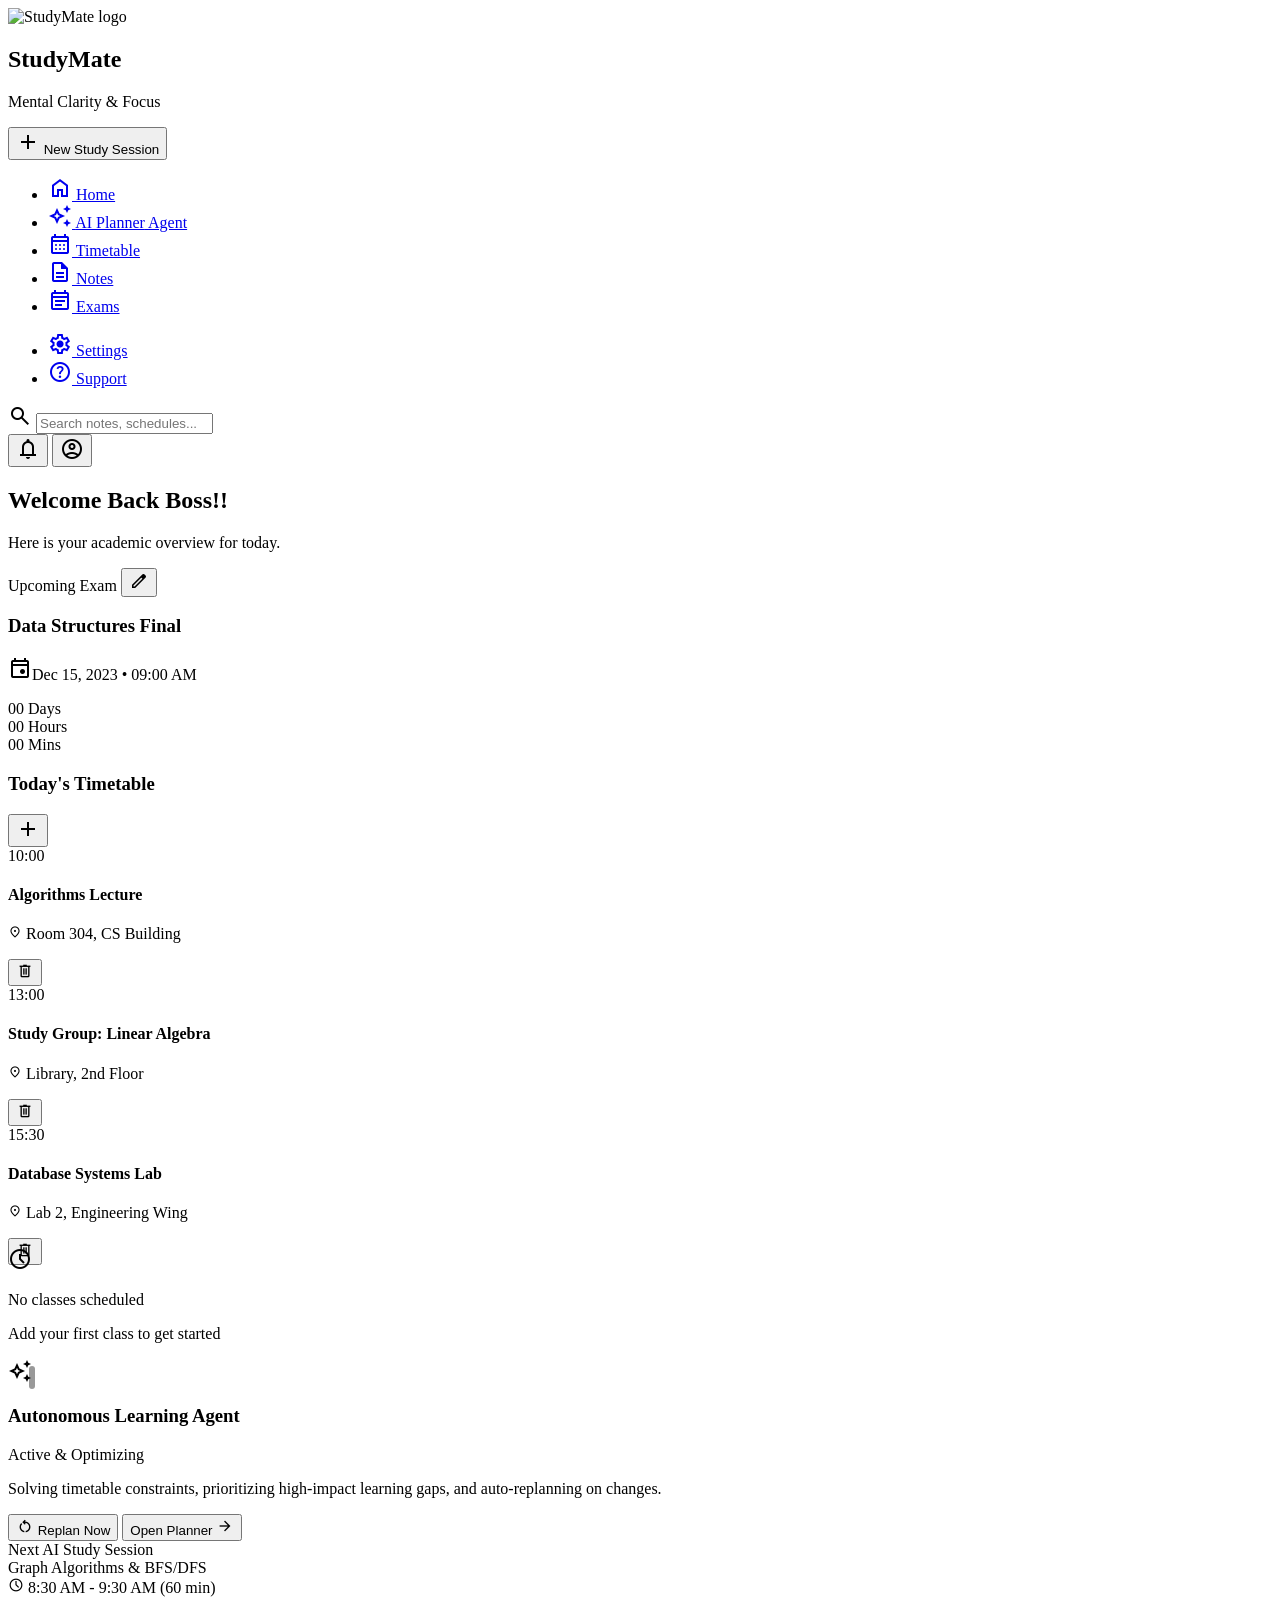
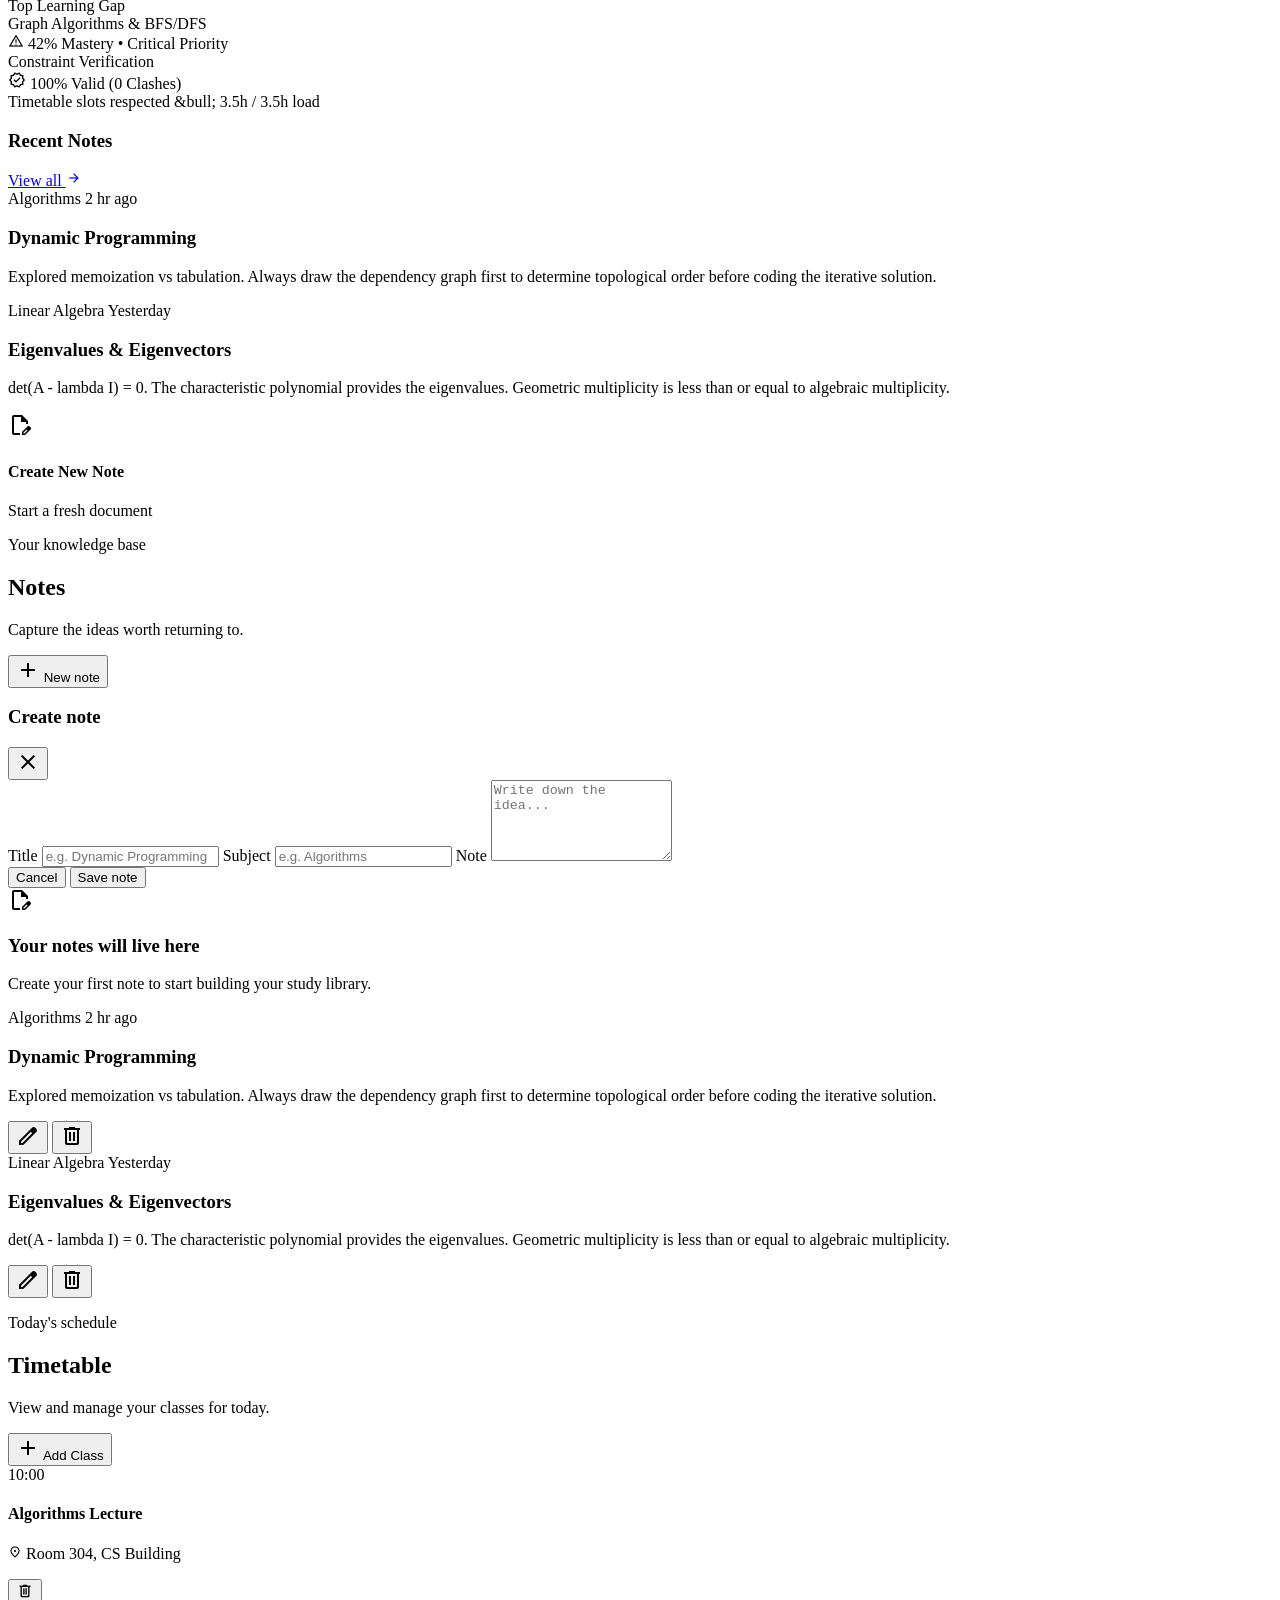
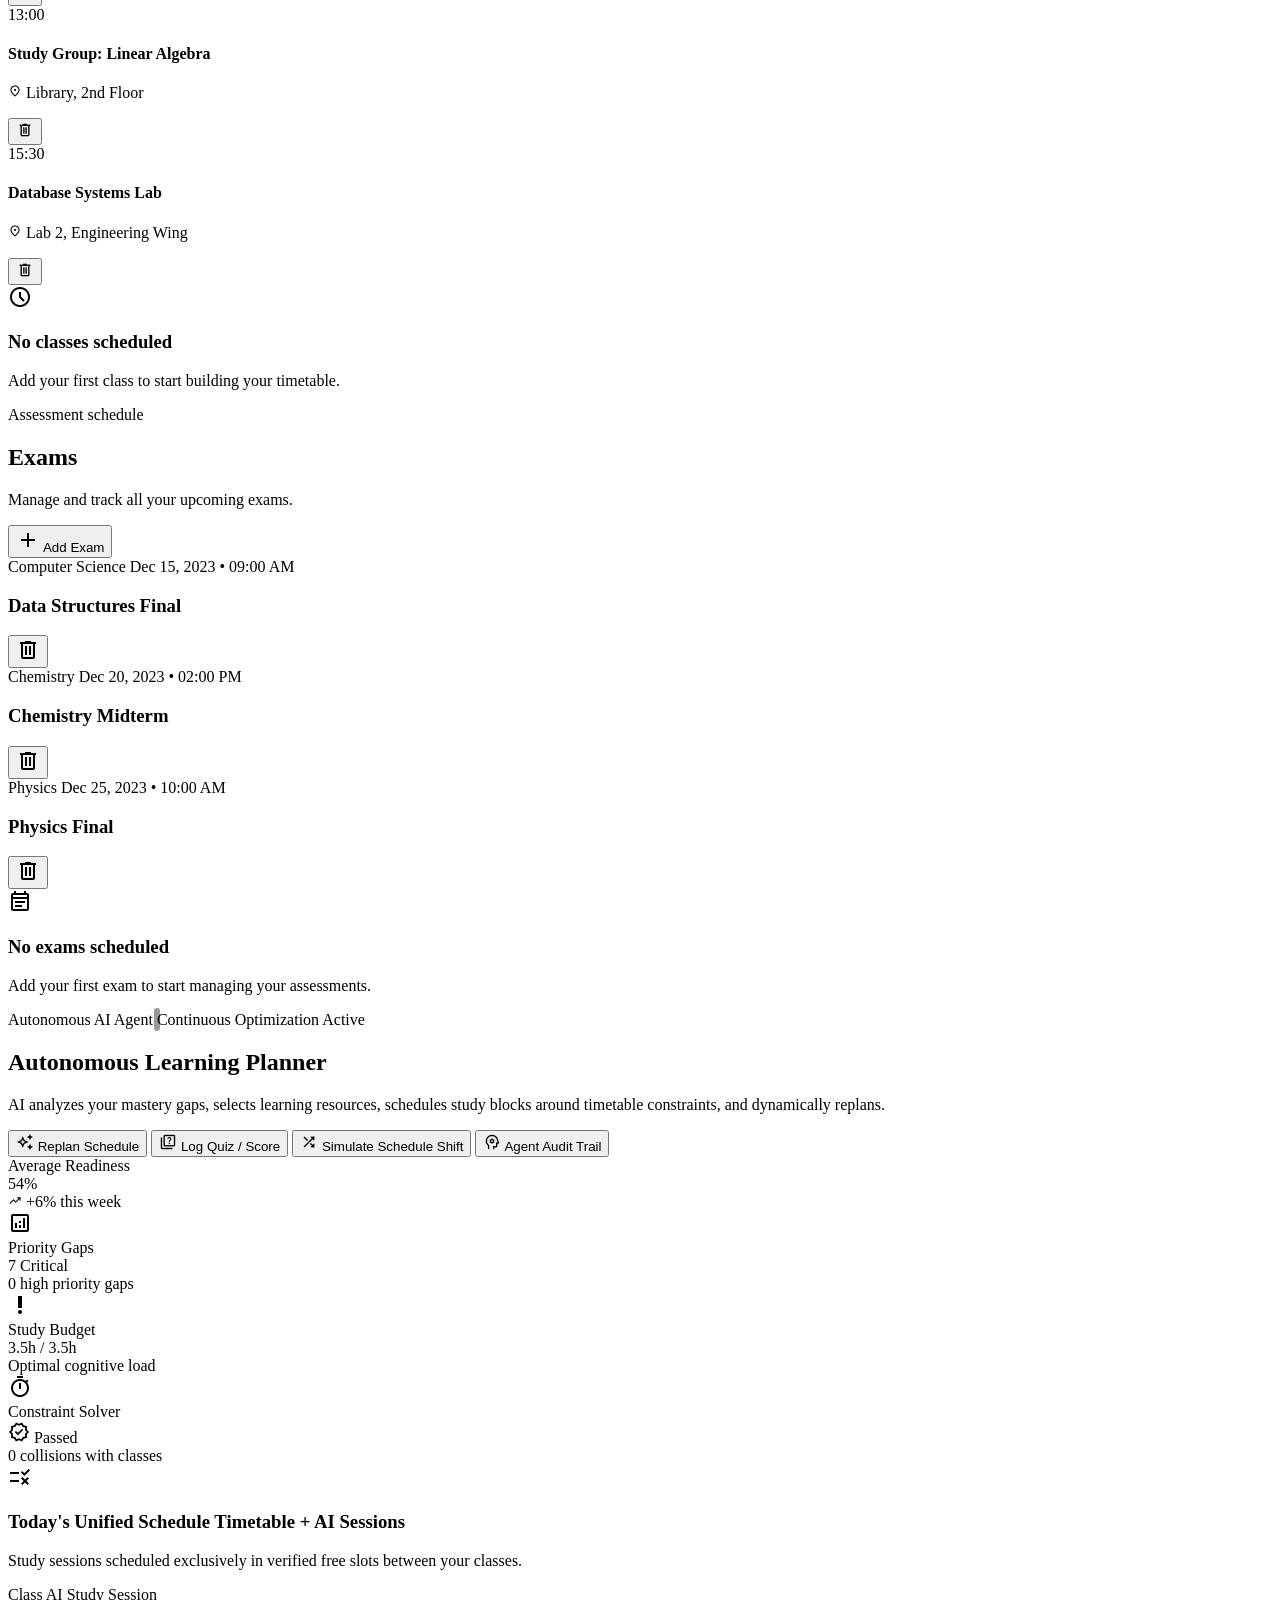
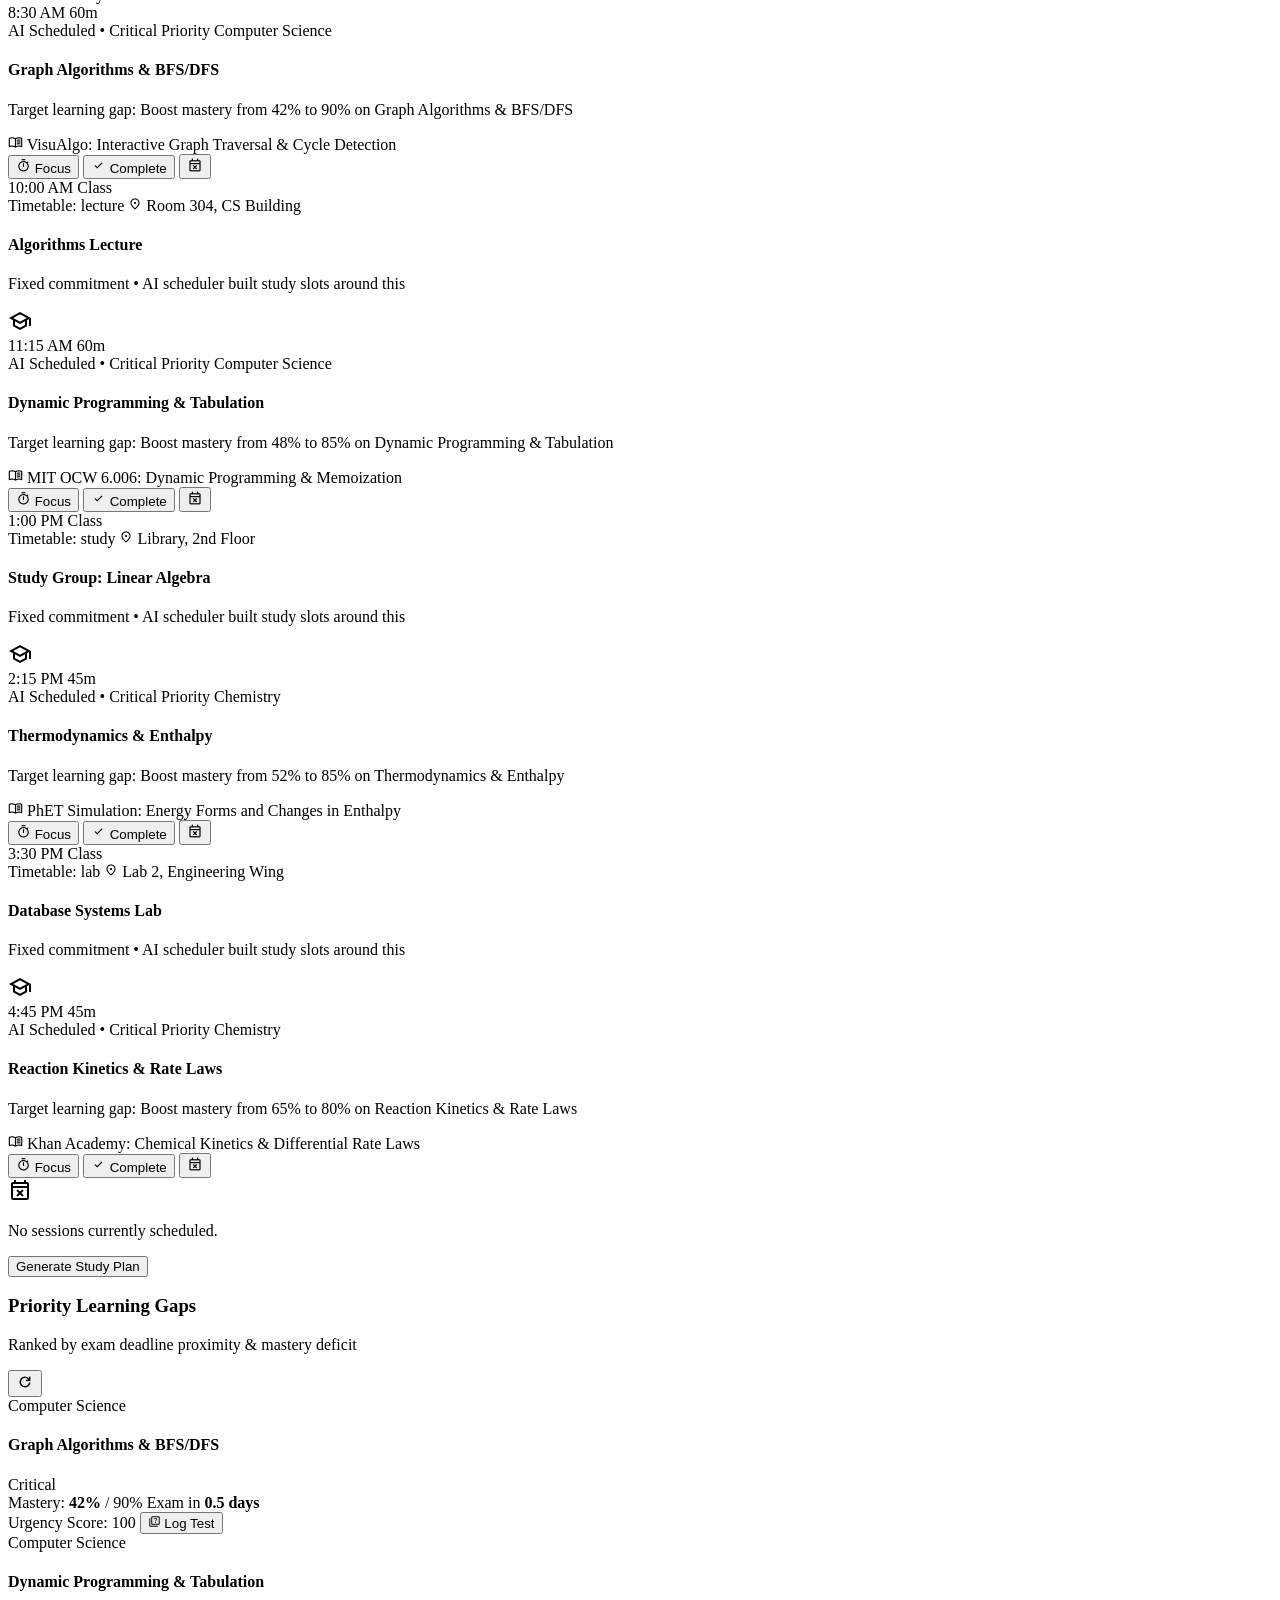
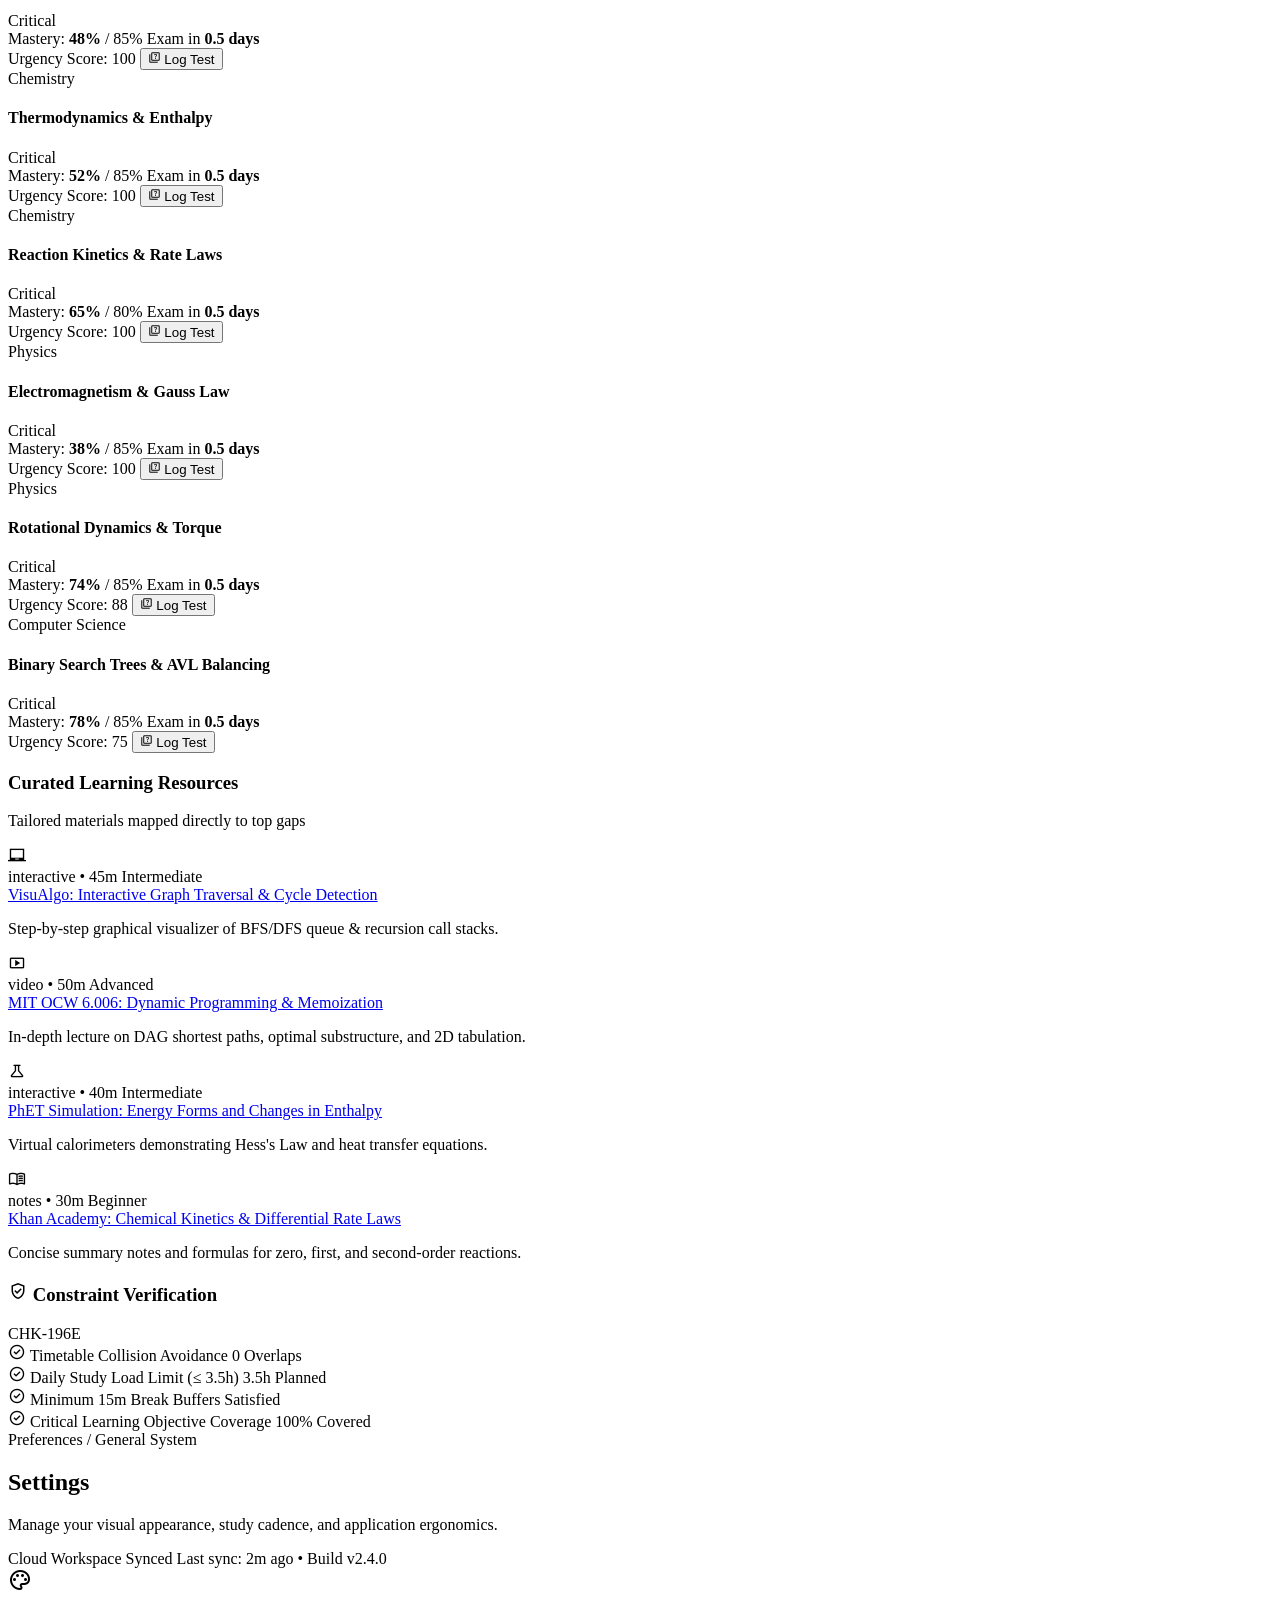
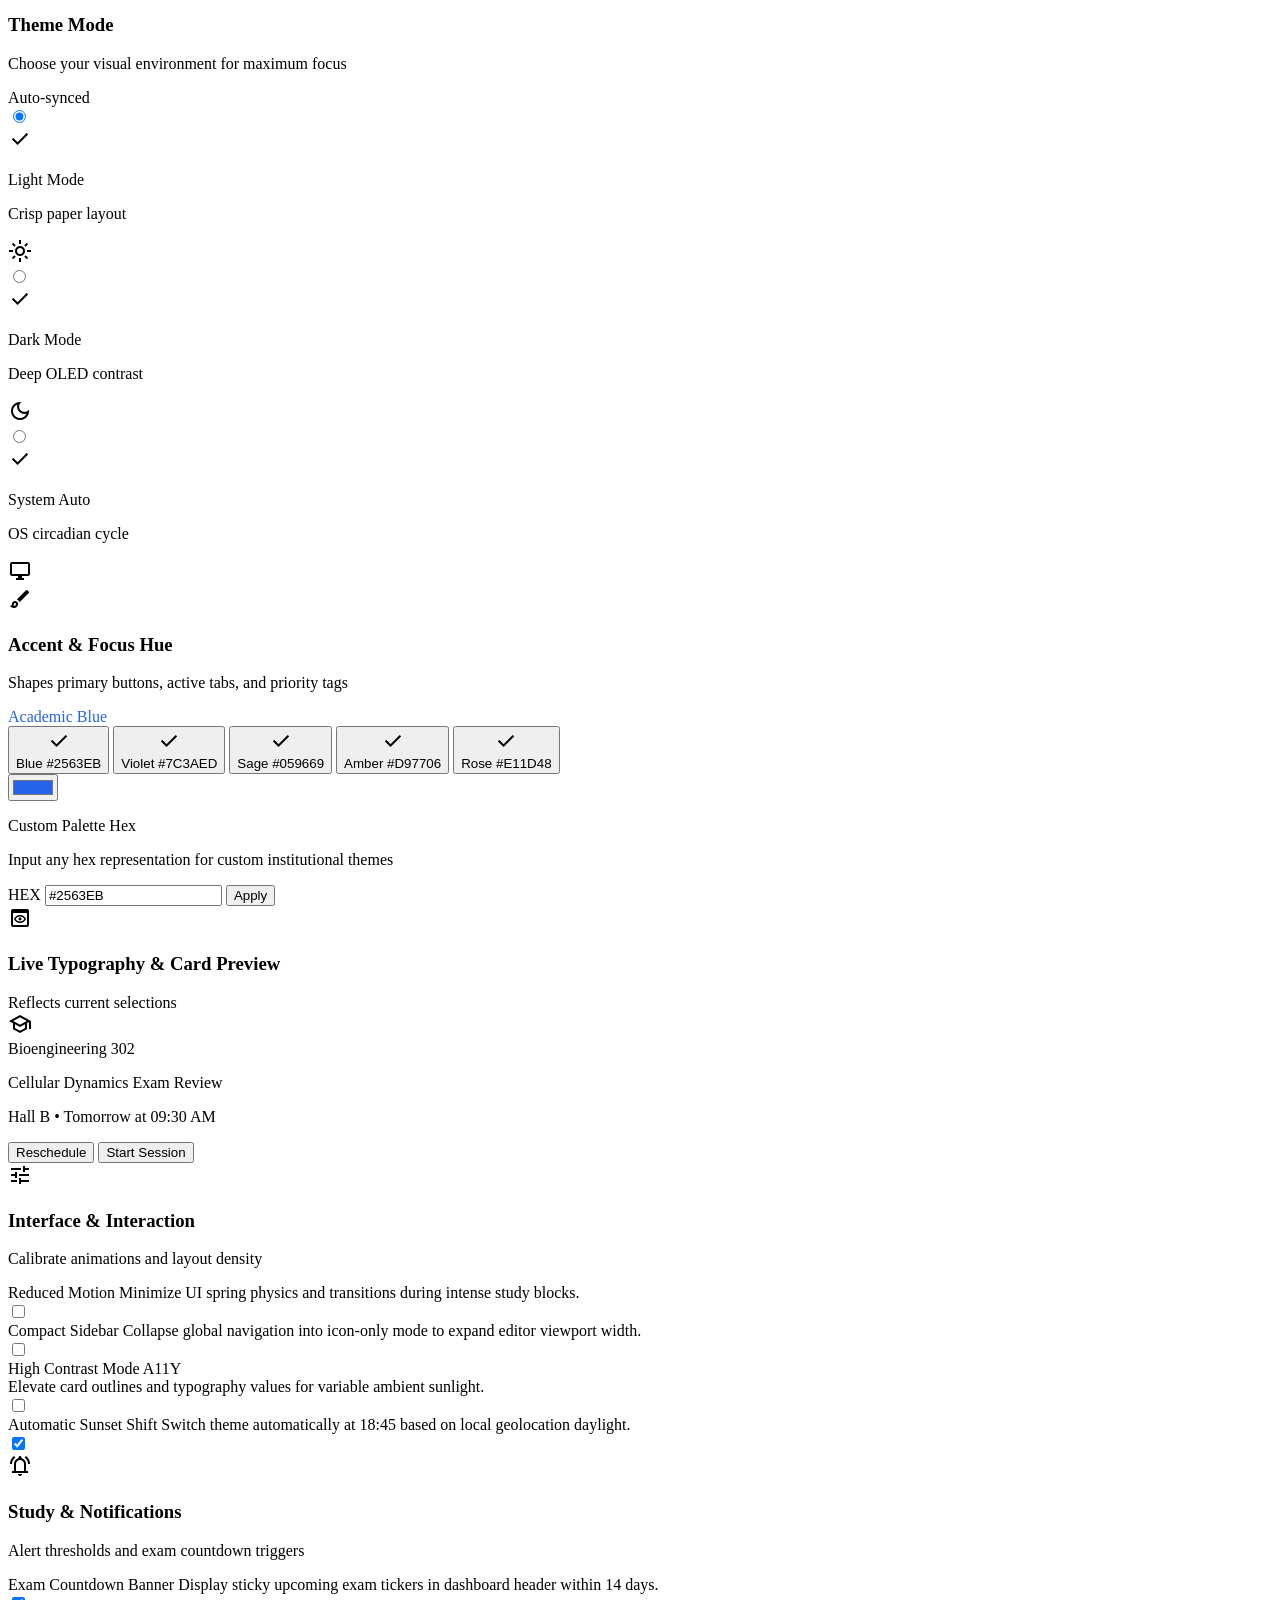
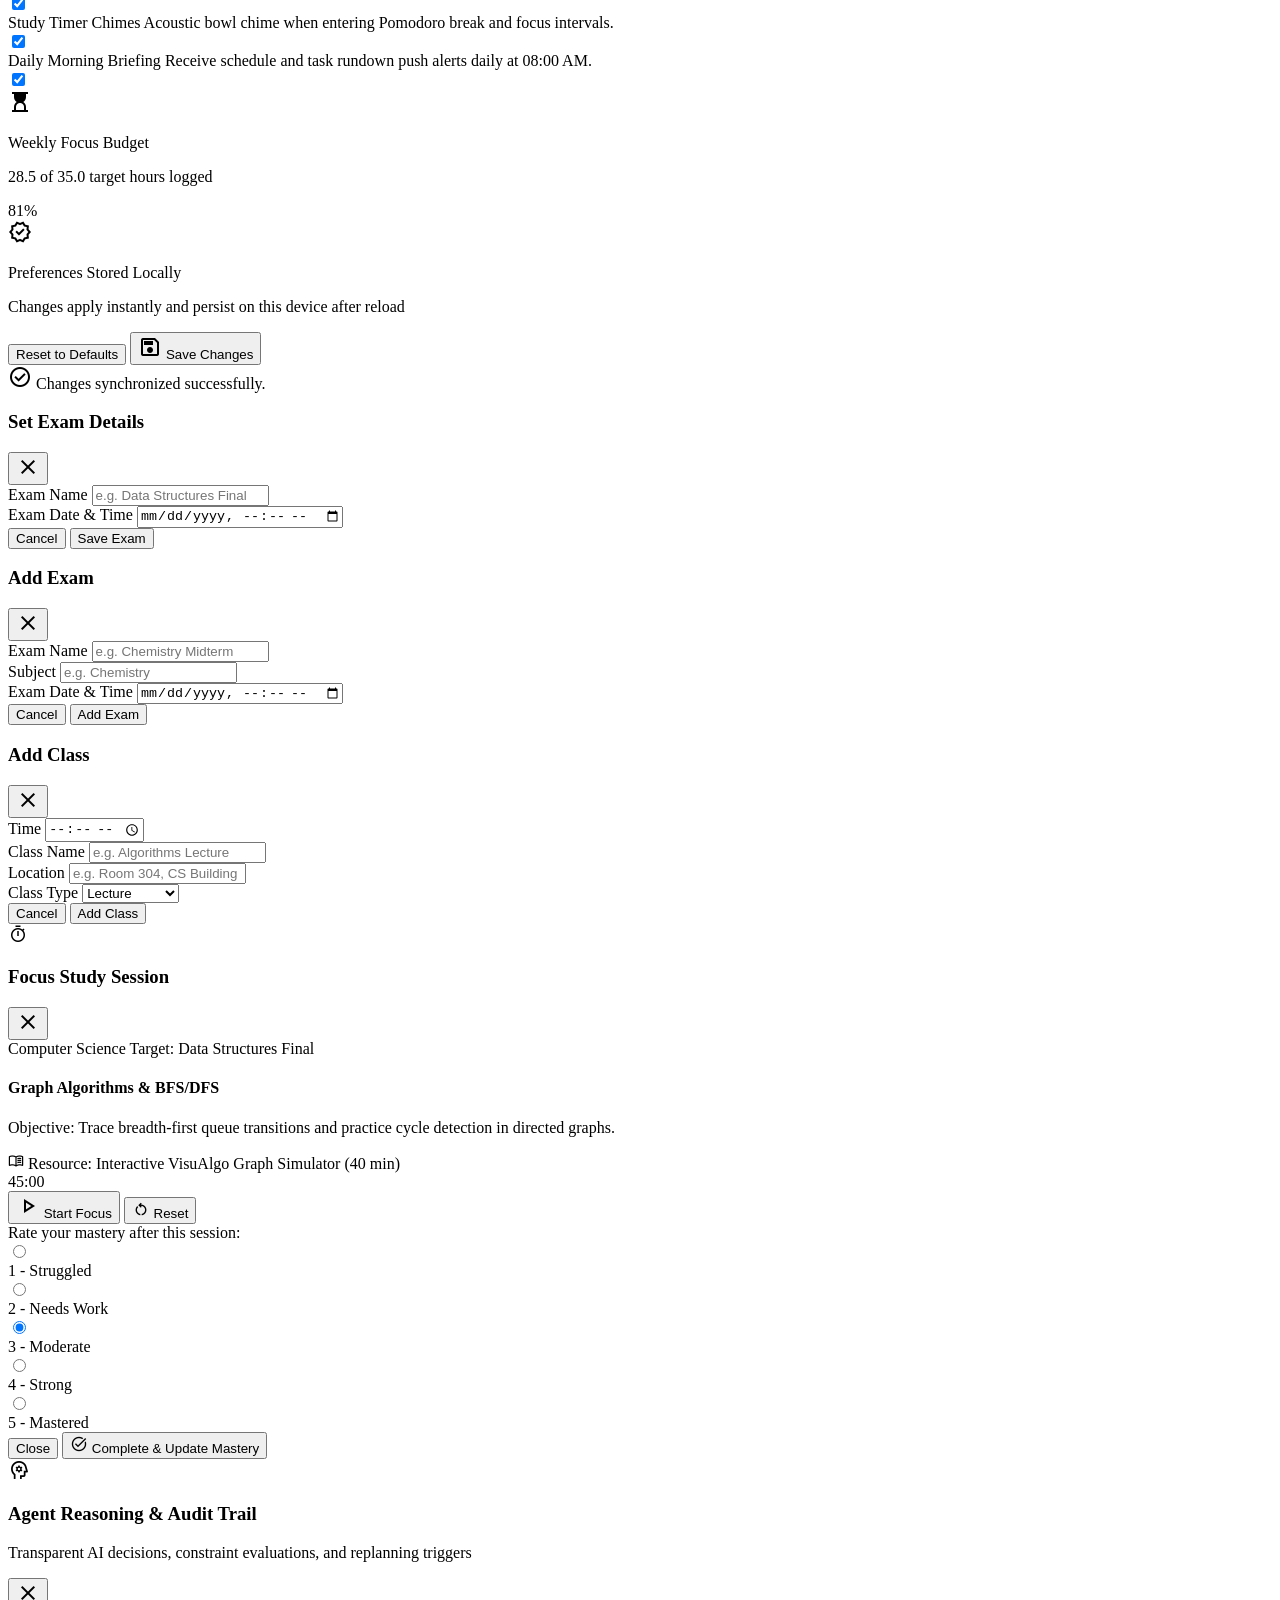
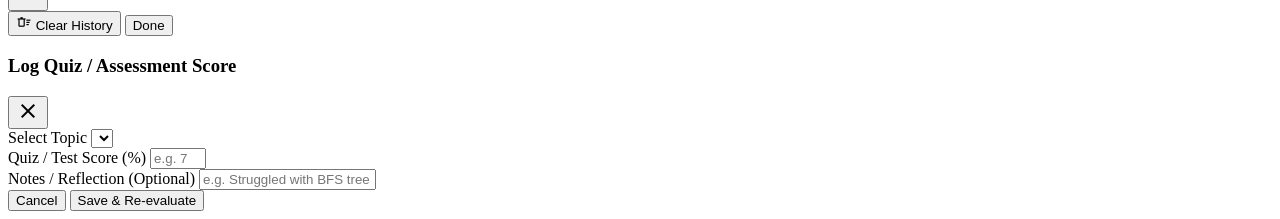
==== commit 4ffadc78: "Refactored project with settings integration" ====
--- a/index.html
+++ b/index.html
@@ -9,6 +9,7 @@
 <link href="https://fonts.googleapis.com/css2?family=Material+Symbols+Outlined:wght,FILL@100..700,0..1&amp;display=swap" rel="stylesheet">
 <link href="https://fonts.googleapis.com/css2?family=Geist:wght@400;500;600;700&amp;family=Inter:wght@400;500;600&amp;display=swap" rel="stylesheet">
 <link href="css/styles.css" rel="stylesheet">
+<script src="js/theme-bootstrap.js"></script>
 <base target="_blank">
 </head>
 <body class="bg-background text-on-background min-h-screen flex font-body-md text-body-md overflow-x-hidden">
@@ -64,7 +65,7 @@
   <div class="mt-auto px-unit">
     <ul class="flex flex-col gap-unit">
       <li>
-        <a class="flex items-center gap-3 px-3 py-2 rounded-md font-label-md text-label-md text-on-surface-variant hover:text-on-surface hover:bg-surface-container-high transition-colors duration-200" href="#">
+        <a id="settings-nav" class="flex items-center gap-3 px-3 py-2 rounded-md font-label-md text-label-md text-on-surface-variant hover:text-on-surface hover:bg-surface-container-high transition-colors duration-200" href="#settings">
           <span class="material-symbols-outlined" data-icon="settings">settings</span>
           Settings
         </a>
@@ -83,7 +84,7 @@
 <div class="flex-1 ml-[300px] flex flex-col min-h-screen">
 
   <!-- TopAppBar -->
-  <header class="flex justify-between items-center w-full px-margin-desktop py-stack-md bg-surface dark:bg-on-background z-40 sticky top-0">
+  <header class="flex justify-between items-center w-full px-margin-desktop py-stack-md bg-surface z-40 sticky top-0">
     <div class="flex items-center gap-stack-sm w-full max-w-md bg-surface-container-lowest border border-outline-variant rounded-full px-4 py-2 focus-within:ring-2 focus-within:ring-secondary/50 focus-within:border-transparent transition-all">
       <span class="material-symbols-outlined text-outline">search</span>
       <input id="global-search" class="bg-transparent border-none focus:ring-0 outline-none w-full font-body-md text-body-md text-on-surface placeholder-on-surface-variant" placeholder="Search notes, schedules..." type="text">
@@ -525,6 +526,429 @@
         </div>
       </div>
     </section>
+
+    <!-- Settings Workspace (prototype UI — wired by js/settings.js via js/theme-bootstrap.js) -->
+    <section id="settings-view" class="hidden" aria-labelledby="settings-heading">
+      <!-- Top Breadcrumb & Page Title -->
+      <div class="flex flex-col md:flex-row md:items-end justify-between gap-4 mb-8">
+        <div>
+          <div class="flex items-center gap-2 mb-1">
+            <span class="font-label-sm text-label-sm text-outline">Preferences</span>
+            <span class="font-label-sm text-label-sm text-outline">/</span>
+            <span class="font-label-sm text-label-sm text-primary font-semibold">General System</span>
+          </div>
+          <h2 id="settings-heading" class="font-headline-lg text-headline-lg text-on-surface tracking-tight">Settings</h2>
+          <p class="font-body-md text-body-md text-on-surface-variant mt-1">
+            Manage your visual appearance, study cadence, and application ergonomics.
+          </p>
+        </div>
+        <!-- Quick Status Pill & Sync Metadata -->
+        <div class="flex items-center gap-3 bg-surface-container-lowest px-4 py-2.5 rounded-lg shadow-sm">
+          <span class="w-2.5 h-2.5 rounded-full bg-secondary animate-pulse"></span>
+          <div class="flex flex-col">
+            <span class="font-label-sm text-label-sm text-on-surface font-medium">Cloud Workspace Synced</span>
+            <span class="font-label-sm text-label-sm text-outline text-[11px] leading-tight">Last sync: 2m ago &bull; Build v2.4.0</span>
+          </div>
+        </div>
+      </div>
+
+      <!-- Primary Bento Grid Layout -->
+      <div class="grid grid-cols-1 lg:grid-cols-12 gap-stack-md">
+        <!-- Column Left: Appearance & Palette Customizer (7 cols) -->
+        <div class="lg:col-span-7 flex flex-col gap-stack-md">
+          <!-- Section: Visual Theme Mode Selection -->
+          <div class="bg-surface-container-lowest p-6 rounded-lg shadow-sm relative overflow-hidden">
+            <div class="flex items-center justify-between mb-5">
+              <div class="flex items-center gap-2.5">
+                <div class="w-8 h-8 rounded-md bg-surface-container flex items-center justify-center text-primary">
+                  <span class="material-symbols-outlined text-[20px]">palette</span>
+                </div>
+                <div>
+                  <h3 class="font-headline-md text-[18px] leading-6 text-on-surface font-semibold">Theme Mode</h3>
+                  <p class="font-label-sm text-label-sm text-on-surface-variant">Choose your visual environment for maximum focus</p>
+                </div>
+              </div>
+              <span class="font-label-sm text-label-sm bg-surface-container px-2.5 py-1 rounded-full text-on-surface-variant font-medium">Auto-synced</span>
+            </div>
+            <!-- 3 Interactive Cards (radio group: Light / Dark / System Auto) -->
+            <div class="grid grid-cols-1 sm:grid-cols-3 gap-4" id="themeSelectorGroup">
+              <!-- Light Mode -->
+              <label class="theme-card block cursor-pointer relative p-3 rounded-lg bg-surface-bright shadow-sm hover:shadow-md transition-all group has-[:focus-visible]:ring-2 has-[:focus-visible]:ring-primary/50" data-theme="light">
+                <input type="radio" name="theme-mode" value="light" class="sr-only" checked>
+                <div class="absolute top-2.5 right-2.5 w-5 h-5 rounded-full bg-primary text-on-primary flex items-center justify-center shadow-xs check-badge">
+                  <span class="material-symbols-outlined text-[14px]">check</span>
+                </div>
+                <!-- Mock preview -->
+                <div class="h-24 w-full rounded-md bg-[#f8f9ff] p-2.5 flex flex-col justify-between mb-3 shadow-inner">
+                  <div class="flex items-center justify-between">
+                    <div class="w-10 h-2 bg-primary/80 rounded-full"></div>
+                    <div class="w-3 h-3 rounded-full bg-surface-container-highest"></div>
+                  </div>
+                  <div class="space-y-1.5">
+                    <div class="w-3/4 h-2 bg-slate-300 rounded-full"></div>
+                    <div class="w-1/2 h-2 bg-slate-200 rounded-full"></div>
+                  </div>
+                  <div class="flex gap-1.5">
+                    <div class="h-4 w-7 bg-primary rounded-xs"></div>
+                    <div class="h-4 w-7 bg-surface-container rounded-xs"></div>
+                  </div>
+                </div>
+                <div class="flex items-center justify-between">
+                  <div>
+                    <p class="font-label-md text-label-md text-on-surface font-medium">Light Mode</p>
+                    <p class="font-label-sm text-label-sm text-outline text-[11px]">Crisp paper layout</p>
+                  </div>
+                  <span class="material-symbols-outlined text-[18px] text-on-surface-variant">light_mode</span>
+                </div>
+              </label>
+              <!-- Dark Mode -->
+              <label class="theme-card block cursor-pointer relative p-3 rounded-lg bg-surface-container-low hover:bg-surface-container-high transition-all group has-[:focus-visible]:ring-2 has-[:focus-visible]:ring-primary/50" data-theme="dark">
+                <input type="radio" name="theme-mode" value="dark" class="sr-only">
+                <div class="hidden absolute top-2.5 right-2.5 w-5 h-5 rounded-full bg-primary text-on-primary flex items-center justify-center shadow-xs check-badge">
+                  <span class="material-symbols-outlined text-[14px]">check</span>
+                </div>
+                <!-- Mock preview -->
+                <div class="h-24 w-full rounded-md bg-[#0b1c30] p-2.5 flex flex-col justify-between mb-3 shadow-inner">
+                  <div class="flex items-center justify-between">
+                    <div class="w-10 h-2 bg-primary-container rounded-full"></div>
+                    <div class="w-3 h-3 rounded-full bg-[#213145]"></div>
+                  </div>
+                  <div class="space-y-1.5">
+                    <div class="w-3/4 h-2 bg-[#213145] rounded-full"></div>
+                    <div class="w-1/2 h-2 bg-[#1b2738] rounded-full"></div>
+                  </div>
+                  <div class="flex gap-1.5">
+                    <div class="h-4 w-7 bg-primary-container rounded-xs"></div>
+                    <div class="h-4 w-7 bg-[#213145] rounded-xs"></div>
+                  </div>
+                </div>
+                <div class="flex items-center justify-between">
+                  <div>
+                    <p class="font-label-md text-label-md text-on-surface font-medium">Dark Mode</p>
+                    <p class="font-label-sm text-label-sm text-outline text-[11px]">Deep OLED contrast</p>
+                  </div>
+                  <span class="material-symbols-outlined text-[18px] text-on-surface-variant">dark_mode</span>
+                </div>
+              </label>
+              <!-- System Default -->
+              <label class="theme-card block cursor-pointer relative p-3 rounded-lg bg-surface-container-low hover:bg-surface-container-high transition-all group has-[:focus-visible]:ring-2 has-[:focus-visible]:ring-primary/50" data-theme="system">
+                <input type="radio" name="theme-mode" value="system" class="sr-only">
+                <div class="hidden absolute top-2.5 right-2.5 w-5 h-5 rounded-full bg-primary text-on-primary flex items-center justify-center shadow-xs check-badge">
+                  <span class="material-symbols-outlined text-[14px]">check</span>
+                </div>
+                <!-- Mock preview split -->
+                <div class="h-24 w-full rounded-md overflow-hidden flex mb-3 shadow-inner">
+                  <div class="w-1/2 bg-[#f8f9ff] p-2 flex flex-col justify-between">
+                    <div class="w-6 h-2 bg-primary/70 rounded-full"></div>
+                    <div class="w-full h-2 bg-slate-300 rounded-full"></div>
+                    <div class="h-4 w-6 bg-primary rounded-xs"></div>
+                  </div>
+                  <div class="w-1/2 bg-[#0b1c30] p-2 flex flex-col justify-between">
+                    <div class="w-6 h-2 bg-primary-container rounded-full ml-auto"></div>
+                    <div class="w-full h-2 bg-[#213145] rounded-full"></div>
+                    <div class="h-4 w-6 bg-primary-container rounded-xs ml-auto"></div>
+                  </div>
+                </div>
+                <div class="flex items-center justify-between">
+                  <div>
+                    <p class="font-label-md text-label-md text-on-surface font-medium">System Auto</p>
+                    <p class="font-label-sm text-label-sm text-outline text-[11px]">OS circadian cycle</p>
+                  </div>
+                  <span class="material-symbols-outlined text-[18px] text-on-surface-variant">desktop_windows</span>
+                </div>
+              </label>
+            </div>
+          </div>
+
+          <!-- Section: Color System & Custom Hex Swatch -->
+          <div class="bg-surface-container-lowest p-6 rounded-lg shadow-sm">
+            <div class="flex flex-col sm:flex-row sm:items-center justify-between gap-3 mb-5">
+              <div class="flex items-center gap-2.5">
+                <div class="w-8 h-8 rounded-md bg-surface-container flex items-center justify-center text-primary">
+                  <span class="material-symbols-outlined text-[20px]">brush</span>
+                </div>
+                <div>
+                  <h3 class="font-headline-md text-[18px] leading-6 text-on-surface font-semibold">Accent &amp; Focus Hue</h3>
+                  <p class="font-label-sm text-label-sm text-on-surface-variant">Shapes primary buttons, active tabs, and priority tags</p>
+                </div>
+              </div>
+              <!-- Live Preview Pill -->
+              <div class="flex items-center gap-2 px-3 py-1.5 rounded-full bg-surface-container-low self-start sm:self-auto">
+                <div class="w-2.5 h-2.5 rounded-full bg-primary" id="liveAccentDot"></div>
+                <span class="font-label-sm text-label-sm font-semibold text-primary" id="liveAccentText">Academic Blue</span>
+              </div>
+            </div>
+            <!-- Presets Row -->
+            <div class="grid grid-cols-2 sm:grid-cols-5 gap-3 mb-5" id="colorPresetContainer">
+              <!-- Preset 1: Academic Blue -->
+              <button class="color-swatch-btn flex flex-col items-center gap-2 p-3 rounded-lg bg-surface-container-low hover:bg-surface-container transition-all" data-color="#2563eb" data-name="Academic Blue" type="button">
+                <div class="w-8 h-8 rounded-full bg-primary flex items-center justify-center text-on-primary shadow-sm">
+                  <span class="material-symbols-outlined text-[16px] swatch-check">check</span>
+                </div>
+                <span class="font-label-sm text-label-sm text-on-surface font-medium">Blue</span>
+                <span class="font-label-sm text-label-sm text-outline text-[10px]">#2563EB</span>
+              </button>
+              <!-- Preset 2: Focus Violet -->
+              <button class="color-swatch-btn flex flex-col items-center gap-2 p-3 rounded-lg bg-surface-bright hover:bg-surface-container transition-all" data-color="#7c3aed" data-name="Focus Violet" type="button">
+                <div class="w-8 h-8 rounded-full bg-[#7c3aed] flex items-center justify-center text-white shadow-sm">
+                  <span class="material-symbols-outlined text-[16px] swatch-check hidden">check</span>
+                </div>
+                <span class="font-label-sm text-label-sm text-on-surface font-medium">Violet</span>
+                <span class="font-label-sm text-label-sm text-outline text-[10px]">#7C3AED</span>
+              </button>
+              <!-- Preset 3: Sage Green -->
+              <button class="color-swatch-btn flex flex-col items-center gap-2 p-3 rounded-lg bg-surface-bright hover:bg-surface-container transition-all" data-color="#059669" data-name="Sage Focus" type="button">
+                <div class="w-8 h-8 rounded-full bg-[#059669] flex items-center justify-center text-white shadow-sm">
+                  <span class="material-symbols-outlined text-[16px] swatch-check hidden">check</span>
+                </div>
+                <span class="font-label-sm text-label-sm text-on-surface font-medium">Sage</span>
+                <span class="font-label-sm text-label-sm text-outline text-[10px]">#059669</span>
+              </button>
+              <!-- Preset 4: Amber Focus -->
+              <button class="color-swatch-btn flex flex-col items-center gap-2 p-3 rounded-lg bg-surface-bright hover:bg-surface-container transition-all" data-color="#d97706" data-name="Amber Focus" type="button">
+                <div class="w-8 h-8 rounded-full bg-[#d97706] flex items-center justify-center text-white shadow-sm">
+                  <span class="material-symbols-outlined text-[16px] swatch-check hidden">check</span>
+                </div>
+                <span class="font-label-sm text-label-sm text-on-surface font-medium">Amber</span>
+                <span class="font-label-sm text-label-sm text-outline text-[10px]">#D97706</span>
+              </button>
+              <!-- Preset 5: Rose Focus -->
+              <button class="color-swatch-btn flex flex-col items-center gap-2 p-3 rounded-lg bg-surface-bright hover:bg-surface-container transition-all" data-color="#e11d48" data-name="Rose Focus" type="button">
+                <div class="w-8 h-8 rounded-full bg-[#e11d48] flex items-center justify-center text-white shadow-sm">
+                  <span class="material-symbols-outlined text-[16px] swatch-check hidden">check</span>
+                </div>
+                <span class="font-label-sm text-label-sm text-on-surface font-medium">Rose</span>
+                <span class="font-label-sm text-label-sm text-outline text-[10px]">#E11D48</span>
+              </button>
+            </div>
+            <!-- Custom Hex Input Row -->
+            <div class="flex flex-col sm:flex-row items-stretch sm:items-center justify-between gap-4 p-3.5 rounded-lg bg-surface-container-low">
+              <div class="flex items-center gap-3">
+                <div class="relative flex items-center justify-center w-8 h-8 rounded-full bg-surface-container-highest cursor-pointer overflow-hidden shadow-xs">
+                  <input class="absolute inset-0 opacity-0 cursor-pointer w-full h-full" id="nativeColorPicker" type="color" value="#2563eb">
+                  <div class="w-6 h-6 rounded-full bg-primary pointer-events-none transition-colors" id="customColorBubble"></div>
+                </div>
+                <div>
+                  <p class="font-label-md text-label-md text-on-surface font-medium">Custom Palette Hex</p>
+                  <p class="font-label-sm text-label-sm text-on-surface-variant">Input any hex representation for custom institutional themes</p>
+                </div>
+              </div>
+              <div class="flex items-center gap-2">
+                <span class="font-label-md text-label-md text-outline font-mono">HEX</span>
+                <input class="w-28 px-3 py-1.5 font-label-md text-label-md font-mono text-on-surface bg-surface-container-lowest rounded-md shadow-xs outline-none focus:ring-2 focus:ring-primary/40 uppercase" id="hexCodeInput" maxlength="7" type="text" value="#2563EB">
+                <button class="px-3.5 py-1.5 bg-surface-container-high hover:bg-surface-variant text-on-surface font-label-md text-label-md rounded-md transition-colors font-medium" id="applyHexBtn" type="button">
+                  Apply
+                </button>
+              </div>
+            </div>
+          </div>
+
+          <!-- Section: Visual Preview Playground / Mini Card Display -->
+          <div class="bg-surface-container-lowest p-6 rounded-lg shadow-sm">
+            <div class="flex items-center justify-between mb-4">
+              <div class="flex items-center gap-2">
+                <span class="material-symbols-outlined text-primary text-[20px]">preview</span>
+                <h3 class="font-label-md text-label-md font-semibold text-on-surface uppercase tracking-wider">Live Typography &amp; Card Preview</h3>
+              </div>
+              <span class="font-label-sm text-label-sm text-outline">Reflects current selections</span>
+            </div>
+            <div class="p-4 rounded-lg bg-surface-bright flex flex-col md:flex-row items-start md:items-center justify-between gap-4">
+              <div class="flex items-center gap-3.5 min-w-0">
+                <div class="w-12 h-12 rounded-lg bg-surface-container flex items-center justify-center text-primary flex-shrink-0">
+                  <span class="material-symbols-outlined text-[26px]">school</span>
+                </div>
+                <div class="min-w-0">
+                  <span class="font-label-sm text-label-sm text-secondary font-semibold uppercase tracking-wider block">Bioengineering 302</span>
+                  <p class="font-headline-md text-[17px] leading-5 text-on-surface font-semibold truncate">Cellular Dynamics Exam Review</p>
+                  <p class="font-label-sm text-label-sm text-on-surface-variant mt-0.5">Hall B &bull; Tomorrow at 09:30 AM</p>
+                </div>
+              </div>
+              <div class="flex items-center gap-2 self-end md:self-auto flex-shrink-0">
+                <button class="px-3.5 py-2 rounded-md bg-surface-container hover:bg-surface-container-high text-on-surface font-label-sm text-label-sm font-medium transition-colors" type="button">
+                  Reschedule
+                </button>
+                <button class="px-4 py-2 rounded-md bg-primary text-on-primary font-label-sm text-label-sm font-semibold shadow-xs hover:bg-primary-container transition-colors" type="button">
+                  Start Session
+                </button>
+              </div>
+            </div>
+          </div>
+        </div>
+
+        <!-- Column Right: Toggles & Operational Preferences (5 cols) -->
+        <div class="lg:col-span-5 flex flex-col gap-stack-md">
+          <!-- Interface Ergonomics Switches -->
+          <div class="bg-surface-container-lowest p-6 rounded-lg shadow-sm">
+            <div class="flex items-center gap-2.5 mb-5">
+              <div class="w-8 h-8 rounded-md bg-surface-container flex items-center justify-center text-primary">
+                <span class="material-symbols-outlined text-[20px]">tune</span>
+              </div>
+              <div>
+                <h3 class="font-headline-md text-[18px] leading-6 text-on-surface font-semibold">Interface &amp; Interaction</h3>
+                <p class="font-label-sm text-label-sm text-on-surface-variant">Calibrate animations and layout density</p>
+              </div>
+            </div>
+            <div class="flex flex-col divide-y divide-transparent space-y-4">
+              <!-- Toggle 1: Reduced Motion -->
+              <div class="flex items-start justify-between gap-4 pt-1">
+                <div class="flex flex-col pr-2">
+                  <span class="font-label-md text-label-md text-on-surface font-medium">Reduced Motion</span>
+                  <span class="font-label-sm text-label-sm text-on-surface-variant leading-relaxed">
+                    Minimize UI spring physics and transitions during intense study blocks.
+                  </span>
+                </div>
+                <label class="relative inline-flex items-center cursor-pointer flex-shrink-0 mt-0.5">
+                  <input class="sr-only peer toggle-input" data-setting="reduced-motion" type="checkbox">
+                  <div class="w-11 h-6 bg-surface-container-highest peer-focus:outline-none rounded-full peer peer-checked:after:translate-x-full peer-checked:after:border-white after:content-[''] after:absolute after:top-[2px] after:left-[2px] after:bg-white after:rounded-full after:h-5 after:w-5 after:transition-all peer-checked:bg-primary"></div>
+                </label>
+              </div>
+              <!-- Toggle 2: Compact Sidebar -->
+              <div class="flex items-start justify-between gap-4 pt-4">
+                <div class="flex flex-col pr-2">
+                  <span class="font-label-md text-label-md text-on-surface font-medium">Compact Sidebar</span>
+                  <span class="font-label-sm text-label-sm text-on-surface-variant leading-relaxed">
+                    Collapse global navigation into icon-only mode to expand editor viewport width.
+                  </span>
+                </div>
+                <label class="relative inline-flex items-center cursor-pointer flex-shrink-0 mt-0.5">
+                  <input class="sr-only peer toggle-input" data-setting="compact-sidebar" type="checkbox">
+                  <div class="w-11 h-6 bg-surface-container-highest peer-focus:outline-none rounded-full peer peer-checked:after:translate-x-full peer-checked:after:border-white after:content-[''] after:absolute after:top-[2px] after:left-[2px] after:bg-white after:rounded-full after:h-5 after:w-5 after:transition-all peer-checked:bg-primary"></div>
+                </label>
+              </div>
+              <!-- Toggle 3: High Contrast Mode -->
+              <div class="flex items-start justify-between gap-4 pt-4">
+                <div class="flex flex-col pr-2">
+                  <div class="flex items-center gap-1.5">
+                    <span class="font-label-md text-label-md text-on-surface font-medium">High Contrast Mode</span>
+                    <span class="bg-secondary-fixed text-on-secondary-fixed text-[10px] px-1.5 py-0.5 rounded font-bold uppercase tracking-wider">A11Y</span>
+                  </div>
+                  <span class="font-label-sm text-label-sm text-on-surface-variant leading-relaxed">
+                    Elevate card outlines and typography values for variable ambient sunlight.
+                  </span>
+                </div>
+                <label class="relative inline-flex items-center cursor-pointer flex-shrink-0 mt-0.5">
+                  <input class="sr-only peer toggle-input" data-setting="high-contrast" type="checkbox">
+                  <div class="w-11 h-6 bg-surface-container-highest peer-focus:outline-none rounded-full peer peer-checked:after:translate-x-full peer-checked:after:border-white after:content-[''] after:absolute after:top-[2px] after:left-[2px] after:bg-white after:rounded-full after:h-5 after:w-5 after:transition-all peer-checked:bg-primary"></div>
+                </label>
+              </div>
+              <!-- Toggle 4: Sunset Dark Mode -->
+              <div class="flex items-start justify-between gap-4 pt-4">
+                <div class="flex flex-col pr-2">
+                  <span class="font-label-md text-label-md text-on-surface font-medium">Automatic Sunset Shift</span>
+                  <span class="font-label-sm text-label-sm text-on-surface-variant leading-relaxed">
+                    Switch theme automatically at 18:45 based on local geolocation daylight.
+                  </span>
+                </div>
+                <label class="relative inline-flex items-center cursor-pointer flex-shrink-0 mt-0.5">
+                  <input class="sr-only peer toggle-input" data-setting="sunset-shift" type="checkbox">
+                  <div class="w-11 h-6 bg-surface-container-highest peer-focus:outline-none rounded-full peer peer-checked:after:translate-x-full peer-checked:after:border-white after:content-[''] after:absolute after:top-[2px] after:left-[2px] after:bg-white after:rounded-full after:h-5 after:w-5 after:transition-all peer-checked:bg-primary"></div>
+                </label>
+              </div>
+            </div>
+          </div>
+
+          <!-- Study & Notification Preferences Switches -->
+          <div class="bg-surface-container-lowest p-6 rounded-lg shadow-sm">
+            <div class="flex items-center gap-2.5 mb-5">
+              <div class="w-8 h-8 rounded-md bg-surface-container flex items-center justify-center text-primary">
+                <span class="material-symbols-outlined text-[20px]">notifications_active</span>
+              </div>
+              <div>
+                <h3 class="font-headline-md text-[18px] leading-6 text-on-surface font-semibold">Study &amp; Notifications</h3>
+                <p class="font-label-sm text-label-sm text-on-surface-variant">Alert thresholds and exam countdown triggers</p>
+              </div>
+            </div>
+            <div class="flex flex-col space-y-4">
+              <!-- Toggle 5: Exam Countdown Banner -->
+              <div class="flex items-start justify-between gap-4">
+                <div class="flex flex-col pr-2">
+                  <span class="font-label-md text-label-md text-on-surface font-medium">Exam Countdown Banner</span>
+                  <span class="font-label-sm text-label-sm text-on-surface-variant leading-relaxed">
+                    Display sticky upcoming exam tickers in dashboard header within 14 days.
+                  </span>
+                </div>
+                <label class="relative inline-flex items-center cursor-pointer flex-shrink-0 mt-0.5">
+                  <input class="sr-only peer toggle-input" data-setting="countdown-banner" type="checkbox">
+                  <div class="w-11 h-6 bg-surface-container-highest peer-focus:outline-none rounded-full peer peer-checked:after:translate-x-full peer-checked:after:border-white after:content-[''] after:absolute after:top-[2px] after:left-[2px] after:bg-white after:rounded-full after:h-5 after:w-5 after:transition-all peer-checked:bg-primary"></div>
+                </label>
+              </div>
+              <!-- Toggle 6: Pomodoro Sound -->
+              <div class="flex items-start justify-between gap-4 pt-3">
+                <div class="flex flex-col pr-2">
+                  <span class="font-label-md text-label-md text-on-surface font-medium">Study Timer Chimes</span>
+                  <span class="font-label-sm text-label-sm text-on-surface-variant leading-relaxed">
+                    Acoustic bowl chime when entering Pomodoro break and focus intervals.
+                  </span>
+                </div>
+                <label class="relative inline-flex items-center cursor-pointer flex-shrink-0 mt-0.5">
+                  <input class="sr-only peer toggle-input" data-setting="timer-sound" type="checkbox">
+                  <div class="w-11 h-6 bg-surface-container-highest peer-focus:outline-none rounded-full peer peer-checked:after:translate-x-full peer-checked:after:border-white after:content-[''] after:absolute after:top-[2px] after:left-[2px] after:bg-white after:rounded-full after:h-5 after:w-5 after:transition-all peer-checked:bg-primary"></div>
+                </label>
+              </div>
+              <!-- Toggle 7: Daily Morning Briefing -->
+              <div class="flex items-start justify-between gap-4 pt-3">
+                <div class="flex flex-col pr-2">
+                  <span class="font-label-md text-label-md text-on-surface font-medium">Daily Morning Briefing</span>
+                  <span class="font-label-sm text-label-sm text-on-surface-variant leading-relaxed">
+                    Receive schedule and task rundown push alerts daily at 08:00 AM.
+                  </span>
+                </div>
+                <label class="relative inline-flex items-center cursor-pointer flex-shrink-0 mt-0.5">
+                  <input class="sr-only peer toggle-input" data-setting="morning-briefing" type="checkbox">
+                  <div class="w-11 h-6 bg-surface-container-highest peer-focus:outline-none rounded-full peer peer-checked:after:translate-x-full peer-checked:after:border-white after:content-[''] after:absolute after:top-[2px] after:left-[2px] after:bg-white after:rounded-full after:h-5 after:w-5 after:transition-all peer-checked:bg-primary"></div>
+                </label>
+              </div>
+            </div>
+          </div>
+
+          <!-- Quick Session Productivity Stats card -->
+          <div class="bg-surface-container-low p-5 rounded-lg flex items-center justify-between">
+            <div class="flex items-center gap-3">
+              <div class="w-10 h-10 rounded-full bg-secondary-container text-on-secondary-container flex items-center justify-center">
+                <span class="material-symbols-outlined text-[22px]">hourglass_top</span>
+              </div>
+              <div>
+                <p class="font-label-md text-label-md text-on-surface font-semibold">Weekly Focus Budget</p>
+                <p class="font-label-sm text-label-sm text-on-surface-variant">28.5 of 35.0 target hours logged</p>
+              </div>
+            </div>
+            <div class="text-right">
+              <span class="font-headline-md text-[20px] text-secondary font-bold">81%</span>
+            </div>
+          </div>
+        </div>
+      </div>
+
+      <!-- Bottom Floating Action Bar / Persistence Footer -->
+      <div class="sticky bottom-6 mt-8 z-30">
+        <div class="bg-surface-container-lowest/95 backdrop-blur-md px-6 py-4 rounded-lg shadow-lg flex flex-col sm:flex-row items-center justify-between gap-4">
+          <div class="flex items-center gap-3">
+            <div class="w-8 h-8 rounded-full bg-surface-container-high flex items-center justify-center text-primary">
+              <span class="material-symbols-outlined text-[18px]">verified</span>
+            </div>
+            <div>
+              <p class="font-label-md text-label-md font-medium text-on-surface">Preferences Stored Locally</p>
+              <p class="font-label-sm text-label-sm text-outline">Changes apply instantly and persist on this device after reload</p>
+            </div>
+          </div>
+          <div class="flex items-center gap-3 w-full sm:w-auto justify-end">
+            <button class="px-5 py-2.5 rounded-lg bg-surface-container-low hover:bg-surface-container-high text-on-surface font-label-md text-label-md font-medium transition-all" id="resetBtn" type="button">
+              Reset to Defaults
+            </button>
+            <button class="px-6 py-2.5 rounded-lg bg-primary hover:bg-primary-container text-on-primary font-label-md text-label-md font-semibold shadow-sm flex items-center gap-2 transition-all" id="saveBtn" type="button">
+              <span class="material-symbols-outlined text-[18px]" id="saveBtnIcon">save</span>
+              <span id="saveBtnText">Save Changes</span>
+            </button>
+          </div>
+        </div>
+      </div>
+
+      <!-- Micro-toast feedback -->
+      <div class="fixed bottom-24 right-8 bg-inverse-surface text-inverse-on-surface px-4 py-3 rounded-lg shadow-xl flex items-center gap-2.5 opacity-0 translate-y-4 pointer-events-none transition-all duration-300 z-50" id="toastNotification">
+        <span class="material-symbols-outlined text-secondary-fixed text-[20px]">check_circle</span>
+        <span class="font-label-md text-label-md font-medium" id="toastMessage">Changes synchronized successfully.</span>
+      </div>
+    </section>
   </main>
 </div>
 
@@ -789,5 +1213,6 @@
 <script src="js/exams.js"></script>
 <script src="js/planner.js"></script>
 <script src="js/navigation.js"></script>
+<script src="js/settings.js"></script>
 </body>
 </html>
--- a/css/styles.css
+++ b/css/styles.css
@@ -74,4 +74,177 @@
 .planner-scroll {
   scrollbar-width: thin;
   scrollbar-color: rgba(115, 118, 134, 0.35) transparent;
+}
+
+/* ============================================================
+ * Theme system (driven by the Settings page — js/theme-bootstrap.js)
+ * Tokens are RGB channel triples consumed by js/tailwind.config.js
+ * via rgb(var(--sm-*) / <alpha-value>), so updating a variable on
+ * :root instantly re-themes every Tailwind utility in the app.
+ * ============================================================ */
+
+:root {
+  --sm-background: 248 249 255;              /* #f8f9ff */
+  --sm-on-background: 11 28 48;              /* #0b1c30 */
+  --sm-surface: 248 249 255;                 /* #f8f9ff */
+  --sm-on-surface: 11 28 48;                 /* #0b1c30 */
+  --sm-surface-variant: 211 228 254;         /* #d3e4fe */
+  --sm-on-surface-variant: 67 70 85;         /* #434655 */
+  --sm-surface-dim: 203 219 245;             /* #cbdbf5 */
+  --sm-surface-bright: 248 249 255;          /* #f8f9ff */
+  --sm-surface-container-lowest: 255 255 255;/* #ffffff */
+  --sm-surface-container-low: 239 244 255;   /* #eff4ff */
+  --sm-surface-container: 229 238 255;       /* #e5eeff */
+  --sm-surface-container-high: 220 233 255;  /* #dce9ff */
+  --sm-surface-container-highest: 211 228 254; /* #d3e4fe */
+  --sm-surface-tint: 0 83 219;               /* #0053db */
+  --sm-outline: 115 118 134;                 /* #737686 */
+  --sm-outline-variant: 195 198 215;         /* #c3c6d7 */
+  --sm-primary: 0 74 198;                    /* #004ac6 (accent-driven) */
+  --sm-on-primary: 255 255 255;              /* #ffffff */
+  --sm-primary-container: 37 99 235;         /* #2563eb (accent-driven) */
+  --sm-on-primary-container: 238 239 255;    /* #eeefff */
+  --sm-primary-fixed: 219 225 255;           /* #dbe1ff */
+  --sm-primary-fixed-dim: 180 197 255;       /* #b4c5ff */
+  --sm-on-primary-fixed: 0 23 75;            /* #00174b */
+  --sm-on-primary-fixed-variant: 0 62 168;   /* #003ea8 */
+  --sm-secondary: 0 102 134;                 /* #006686 */
+  --sm-on-secondary: 255 255 255;            /* #ffffff */
+  --sm-secondary-container: 126 212 253;     /* #7ed4fd */
+  --sm-on-secondary-container: 0 91 120;     /* #005b78 */
+  --sm-secondary-fixed: 192 232 255;         /* #c0e8ff */
+  --sm-secondary-fixed-dim: 123 209 250;     /* #7bd1fa */
+  --sm-on-secondary-fixed: 0 30 43;          /* #001e2b */
+  --sm-on-secondary-fixed-variant: 0 77 102; /* #004d66 */
+  --sm-tertiary: 152 38 105;                 /* #982669 */
+  --sm-on-tertiary: 255 255 255;             /* #ffffff */
+  --sm-tertiary-container: 183 64 130;       /* #b74082 */
+  --sm-on-tertiary-container: 255 236 241;   /* #ffecf1 */
+  --sm-tertiary-fixed: 255 216 231;          /* #ffd8e7 */
+  --sm-tertiary-fixed-dim: 255 175 211;      /* #ffafd3 */
+  --sm-on-tertiary-fixed: 61 0 38;           /* #3d0026 */
+  --sm-on-tertiary-fixed-variant: 133 20 90; /* #85145a */
+  --sm-error: 186 26 26;                     /* #ba1a1a */
+  --sm-on-error: 255 255 255;                /* #ffffff */
+  --sm-error-container: 255 218 214;         /* #ffdad6 */
+  --sm-on-error-container: 147 0 10;         /* #93000a */
+  --sm-inverse-surface: 33 49 69;            /* #213145 (kept dark in both modes) */
+  --sm-inverse-on-surface: 234 241 255;      /* #eaf1ff */
+  --sm-inverse-primary: 180 197 255;         /* #b4c5ff */
+}
+
+/* Dark palette — applied when <html> has the "dark" class. */
+html.dark {
+  --sm-background: 11 28 48;                 /* #0b1c30 */
+  --sm-on-background: 226 233 246;           /* #e2e9f6 */
+  --sm-surface: 14 31 51;                    /* #0e1f33 */
+  --sm-on-surface: 226 233 246;              /* #e2e9f6 */
+  --sm-surface-variant: 67 70 85;            /* #434655 */
+  --sm-on-surface-variant: 195 199 214;      /* #c3c7d6 */
+  --sm-surface-dim: 11 28 48;                /* #0b1c30 */
+  --sm-surface-bright: 51 75 104;            /* #334b68 */
+  --sm-surface-container-lowest: 8 23 40;    /* #081728 */
+  --sm-surface-container-low: 18 36 56;      /* #122438 */
+  --sm-surface-container: 22 42 63;          /* #162a3f */
+  --sm-surface-container-high: 28 49 71;     /* #1c3147 */
+  --sm-surface-container-highest: 39 64 92;  /* #27405c */
+  --sm-surface-tint: 180 197 255;            /* #b4c5ff (accent-driven) */
+  --sm-outline: 141 145 158;                 /* #8d919e */
+  --sm-outline-variant: 67 71 89;            /* #434759 */
+  --sm-primary: 180 197 255;                 /* #b4c5ff (accent-driven) */
+  --sm-on-primary: 26 47 116;                /* #1a2f74 (accent-driven) */
+  --sm-primary-container: 37 99 235;         /* #2563eb (accent-driven) */
+  --sm-on-primary-container: 219 225 255;    /* #dbe1ff (accent-driven) */
+  --sm-primary-fixed: 219 225 255;           /* #dbe1ff */
+  --sm-primary-fixed-dim: 180 197 255;       /* #b4c5ff */
+  --sm-on-primary-fixed: 0 23 75;            /* #00174b */
+  --sm-on-primary-fixed-variant: 180 197 255;/* #b4c5ff */
+  --sm-secondary: 123 209 250;               /* #7bd1fa */
+  --sm-on-secondary: 0 53 73;                /* #003549 */
+  --sm-secondary-container: 0 77 102;        /* #004d66 */
+  --sm-on-secondary-container: 192 232 255;  /* #c0e8ff */
+  --sm-secondary-fixed: 192 232 255;         /* #c0e8ff */
+  --sm-secondary-fixed-dim: 123 209 250;     /* #7bd1fa */
+  --sm-on-secondary-fixed: 0 30 43;          /* #001e2b */
+  --sm-on-secondary-fixed-variant: 123 209 250; /* #7bd1fa */
+  --sm-tertiary: 255 175 211;                /* #ffafd3 */
+  --sm-on-tertiary: 91 0 56;                 /* #5b0038 */
+  --sm-tertiary-container: 133 20 90;        /* #85145a */
+  --sm-on-tertiary-container: 255 216 231;   /* #ffd8e7 */
+  --sm-tertiary-fixed: 255 216 231;          /* #ffd8e7 */
+  --sm-tertiary-fixed-dim: 255 175 211;      /* #ffafd3 */
+  --sm-on-tertiary-fixed: 61 0 38;           /* #3d0026 */
+  --sm-on-tertiary-fixed-variant: 255 175 211; /* #ffafd3 */
+  --sm-error: 255 180 171;                   /* #ffb4ab */
+  --sm-on-error: 105 0 5;                    /* #690005 */
+  --sm-error-container: 147 0 10;            /* #93000a */
+  --sm-on-error-container: 255 218 214;      /* #ffdad6 */
+  --sm-inverse-surface: 33 49 69;            /* #213145 (kept dark in both modes) */
+  --sm-inverse-on-surface: 234 241 255;      /* #eaf1ff */
+  --sm-inverse-primary: 0 74 198;            /* #004ac6 */
+}
+
+/* High Contrast — bumps text/border token contrast for the active palette.
+ * (Order matters: these two blocks come after html.dark so the combined
+ * selector below wins when both classes are present.) */
+html.high-contrast {
+  --sm-outline: 35 38 52;                    /* #232634 */
+  --sm-outline-variant: 67 70 85;            /* #434655 */
+  --sm-on-surface-variant: 35 38 52;         /* #232634 */
+}
+
+html.dark.high-contrast {
+  --sm-outline: 195 199 214;                 /* #c3c7d6 */
+  --sm-outline-variant: 158 163 179;         /* #9ea3b3 */
+  --sm-on-surface-variant: 232 236 244;      /* #e8ecf4 */
+  --sm-on-surface: 255 255 255;              /* #ffffff */
+  --sm-on-background: 255 255 255;           /* #ffffff */
+}
+
+/* Reduced Motion — neutralises animations/transitions app-wide. */
+html.reduced-motion *,
+html.reduced-motion *::before,
+html.reduced-motion *::after {
+  animation-duration: 0.001s !important;
+  animation-iteration-count: 1 !important;
+  transition-duration: 0.001s !important;
+  scroll-behavior: auto !important;
+}
+
+/* Compact Sidebar — icon-only navigation; the main canvas slides over. */
+html.compact-sidebar body > nav {
+  width: 76px;
+  transition: width 200ms ease;
+}
+html.compact-sidebar body > nav > div:first-child > div {
+  display: none;
+}
+html.compact-sidebar body > nav > div:first-child {
+  justify-content: center;
+}
+html.compact-sidebar body > nav a,
+html.compact-sidebar body > nav #sidebar-new-session-btn {
+  font-size: 0;
+  justify-content: center;
+  padding-left: 6px;
+  padding-right: 6px;
+}
+html.compact-sidebar body > nav a .material-symbols-outlined,
+html.compact-sidebar body > nav #sidebar-new-session-btn .material-symbols-outlined {
+  font-size: 20px;
+}
+html.compact-sidebar body > div.ml-\[300px\] {
+  margin-left: 76px;
+  transition: margin-left 200ms ease;
+}
+
+/* Exam Countdown Banner toggle — hides the dashboard countdown card when off. */
+html.hide-countdown-banner #dashboard-view .grid-cols-12 > div:first-child {
+  display: none;
+}
+
+/* Invalid custom-hex feedback ring on the Settings page. */
+#hexCodeInput.hex-invalid {
+  border-color: rgb(var(--sm-error));
+  box-shadow: 0 0 0 2px rgb(var(--sm-error) / 0.35);
 }
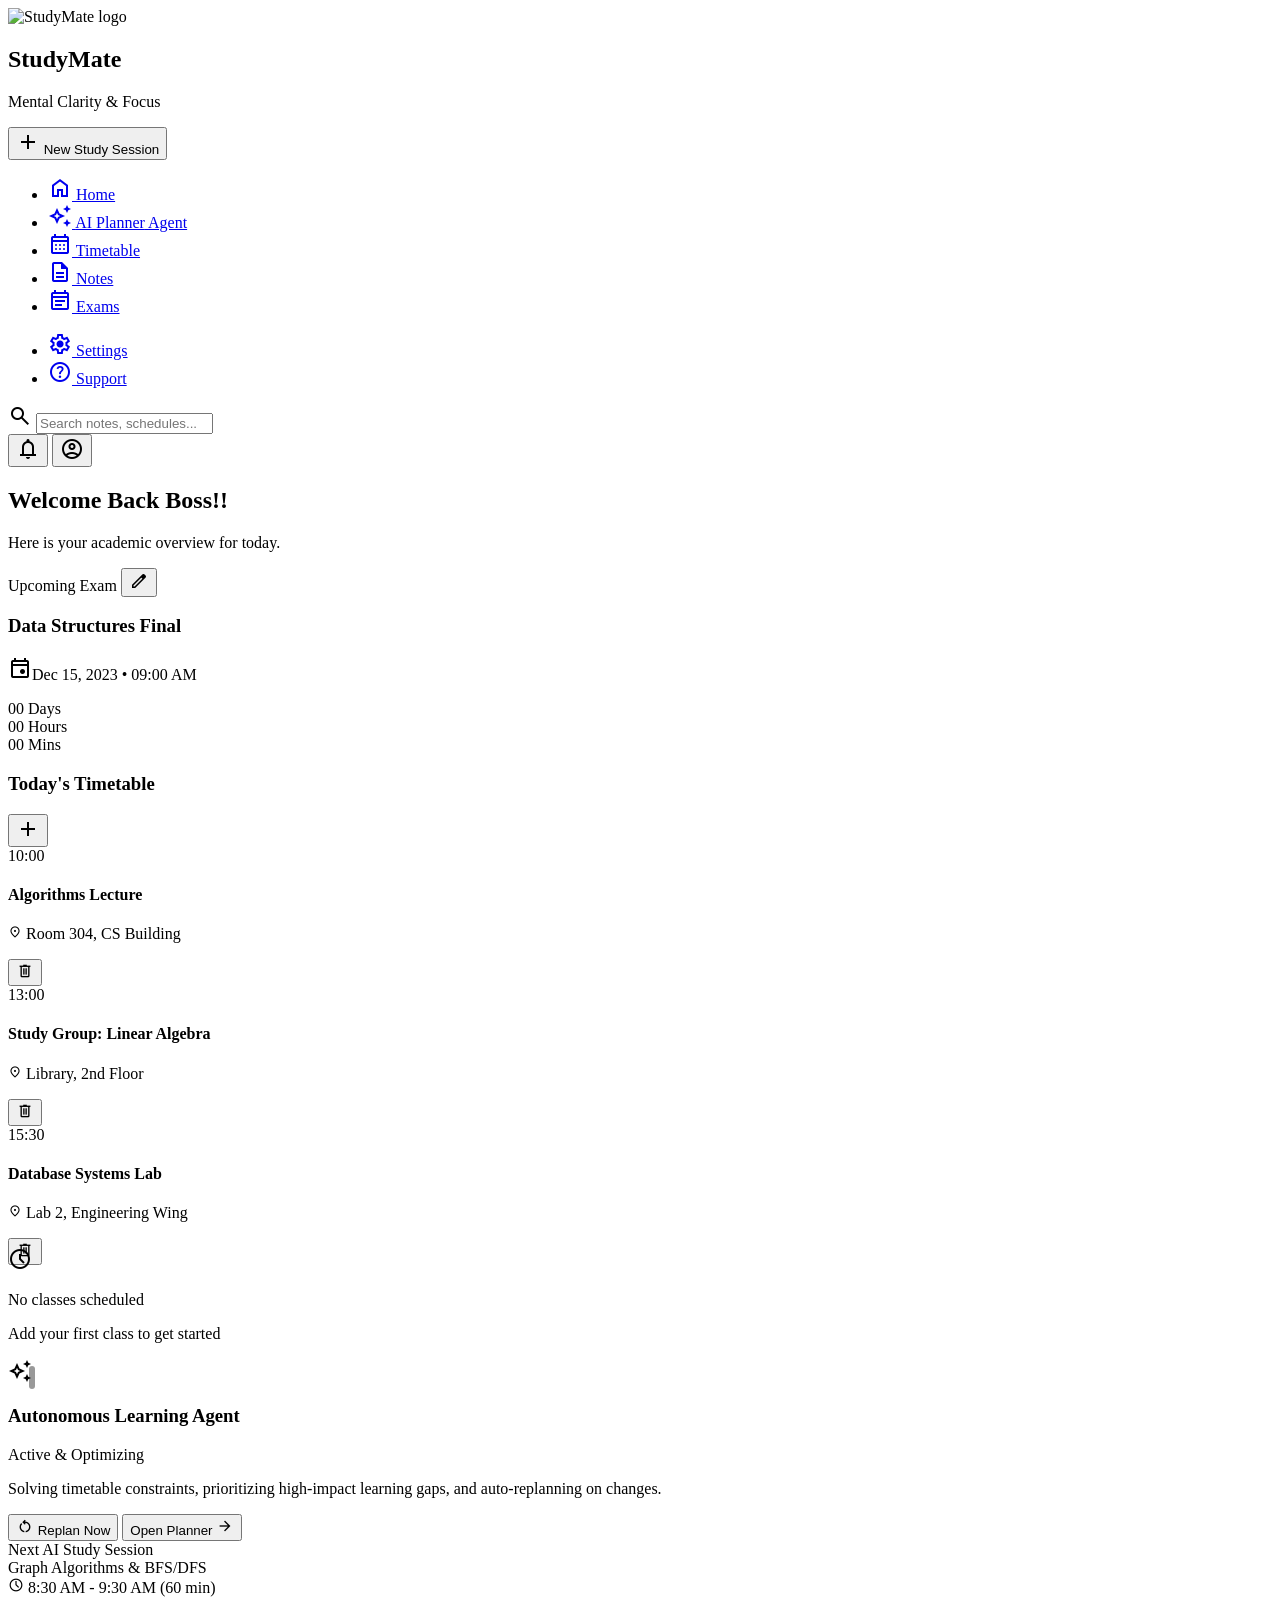
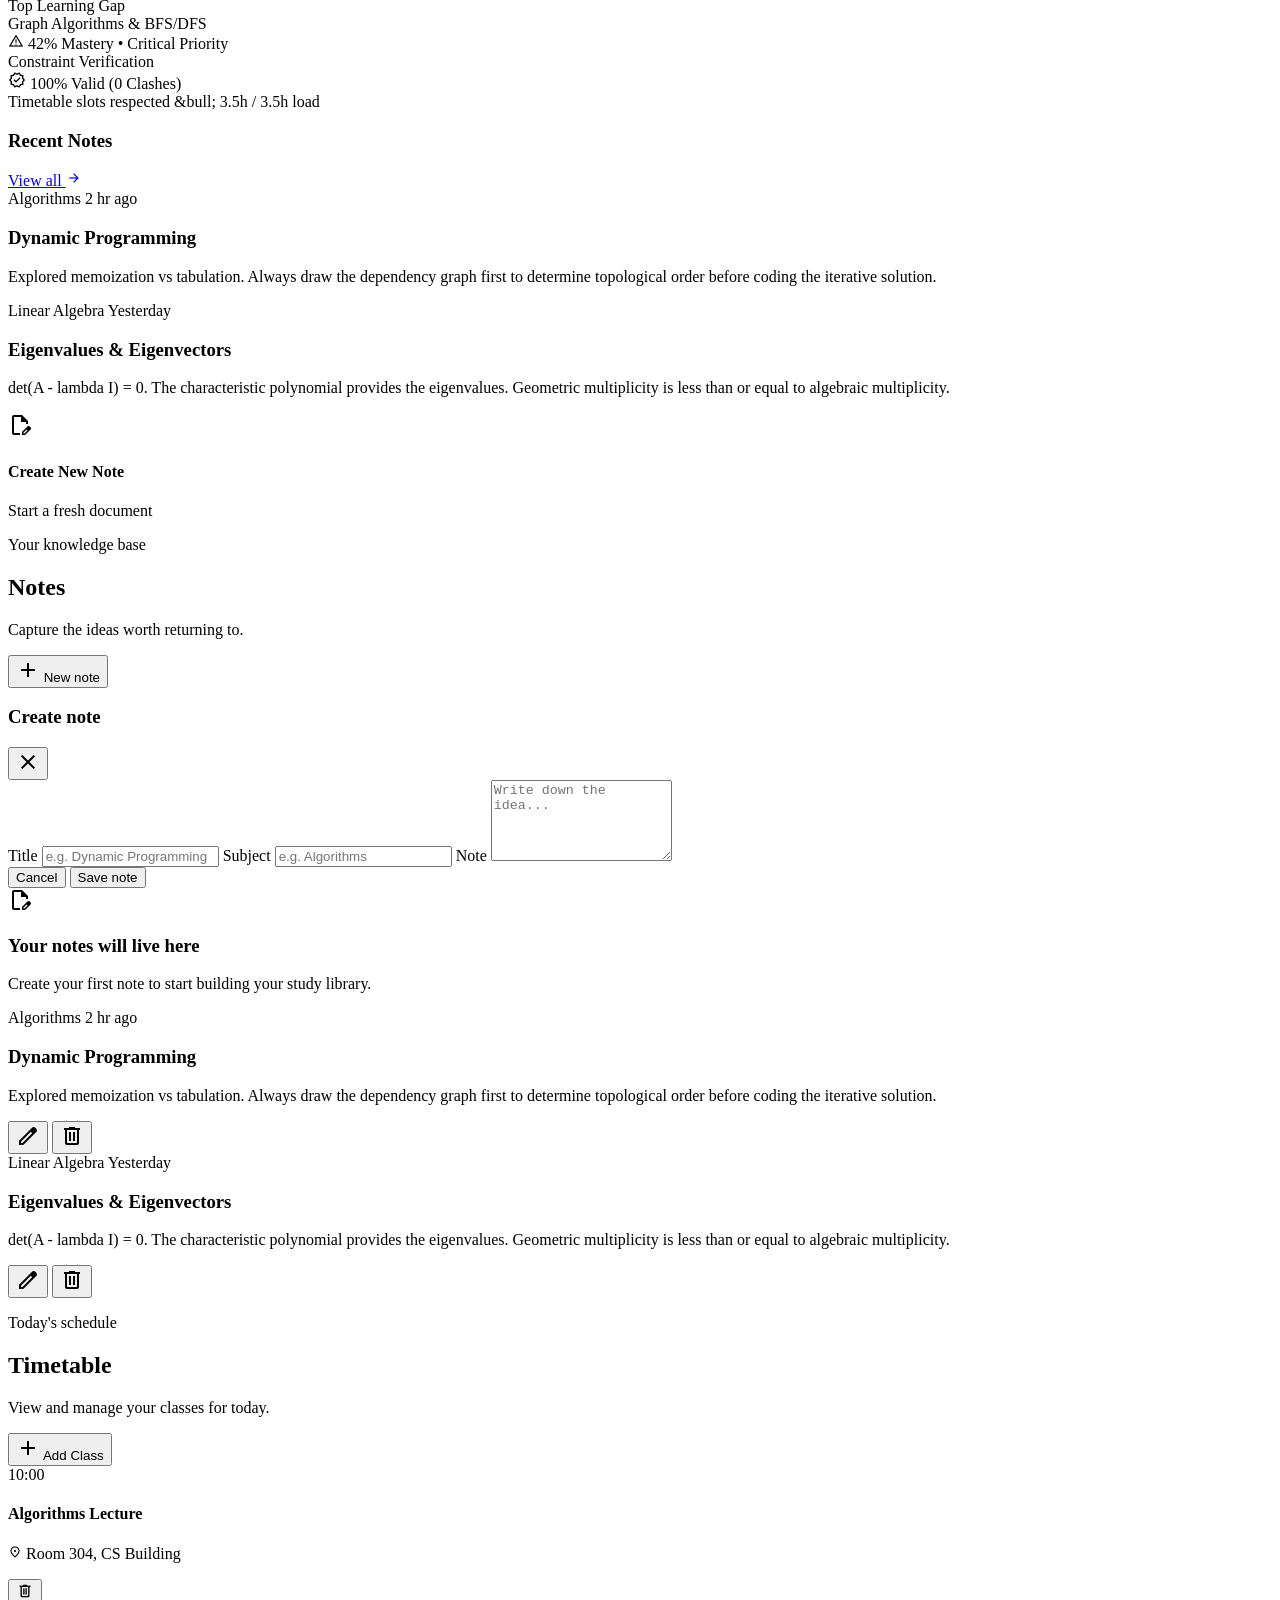
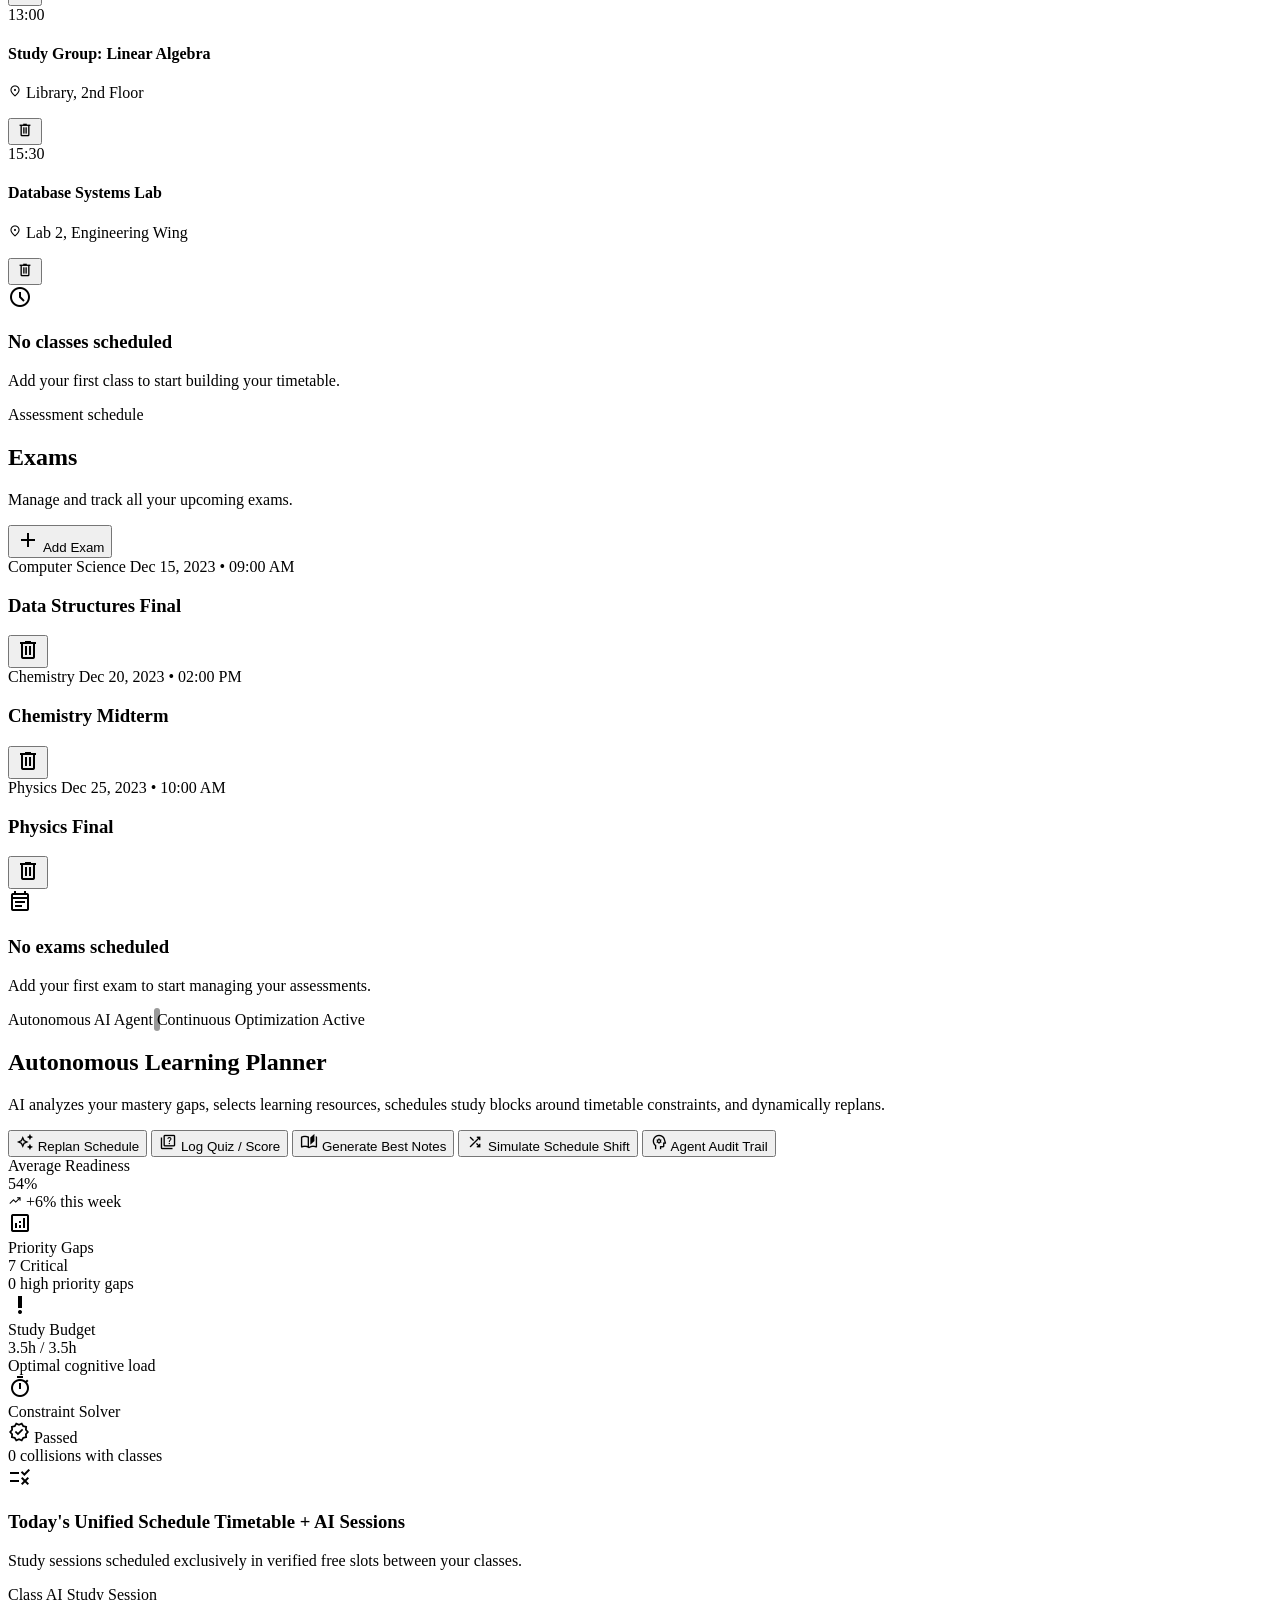
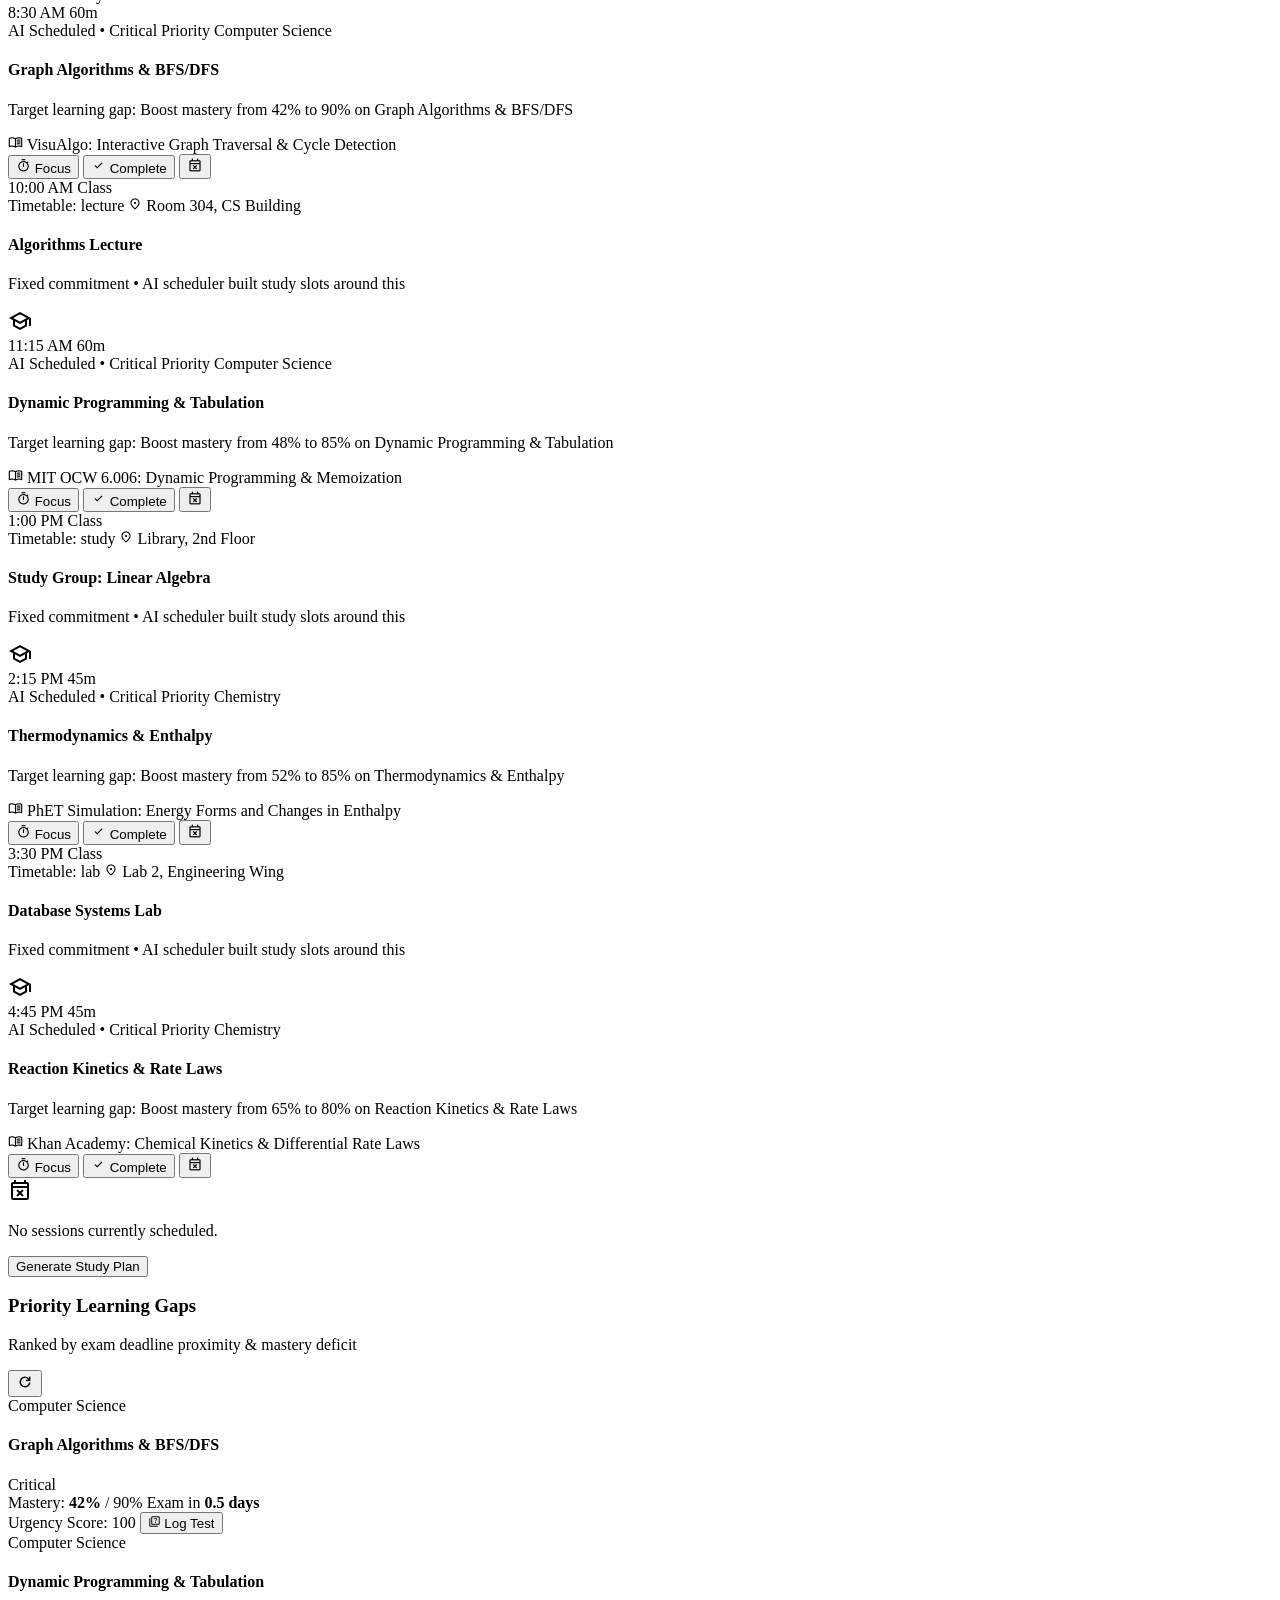
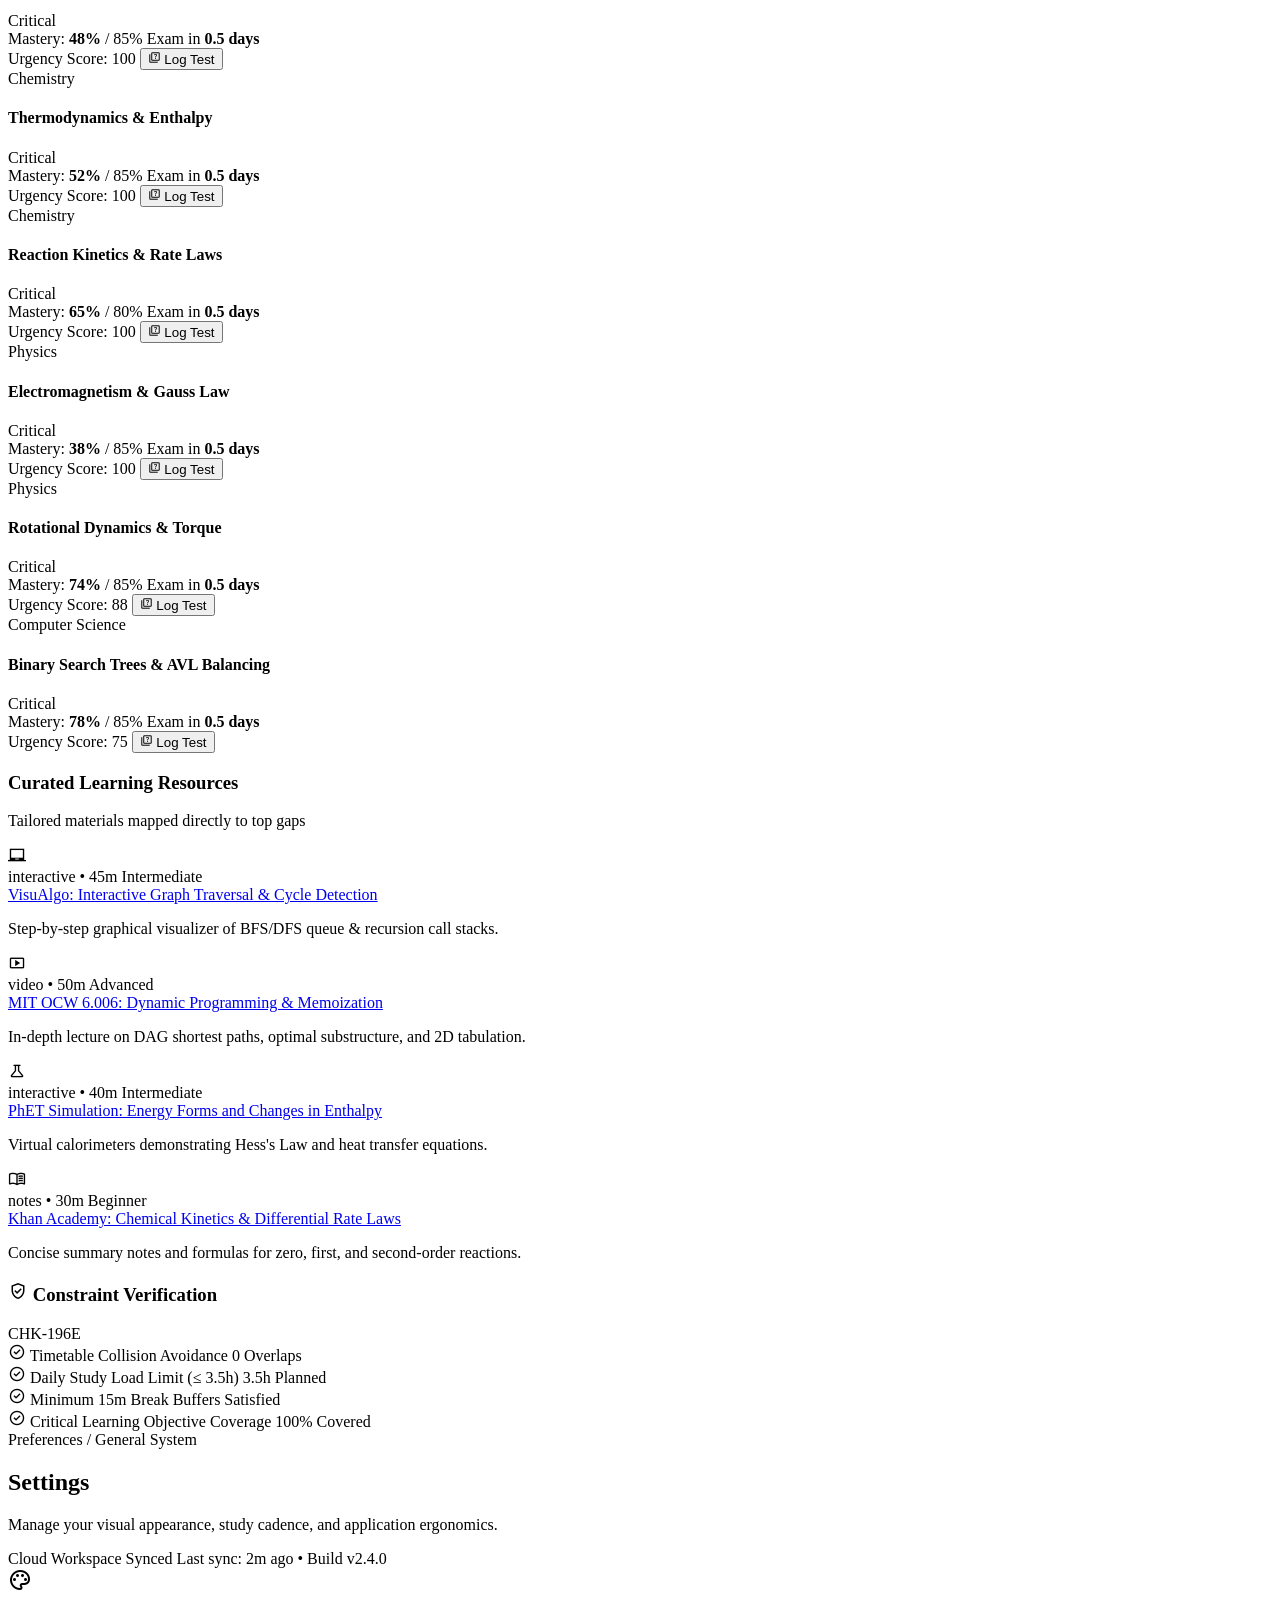
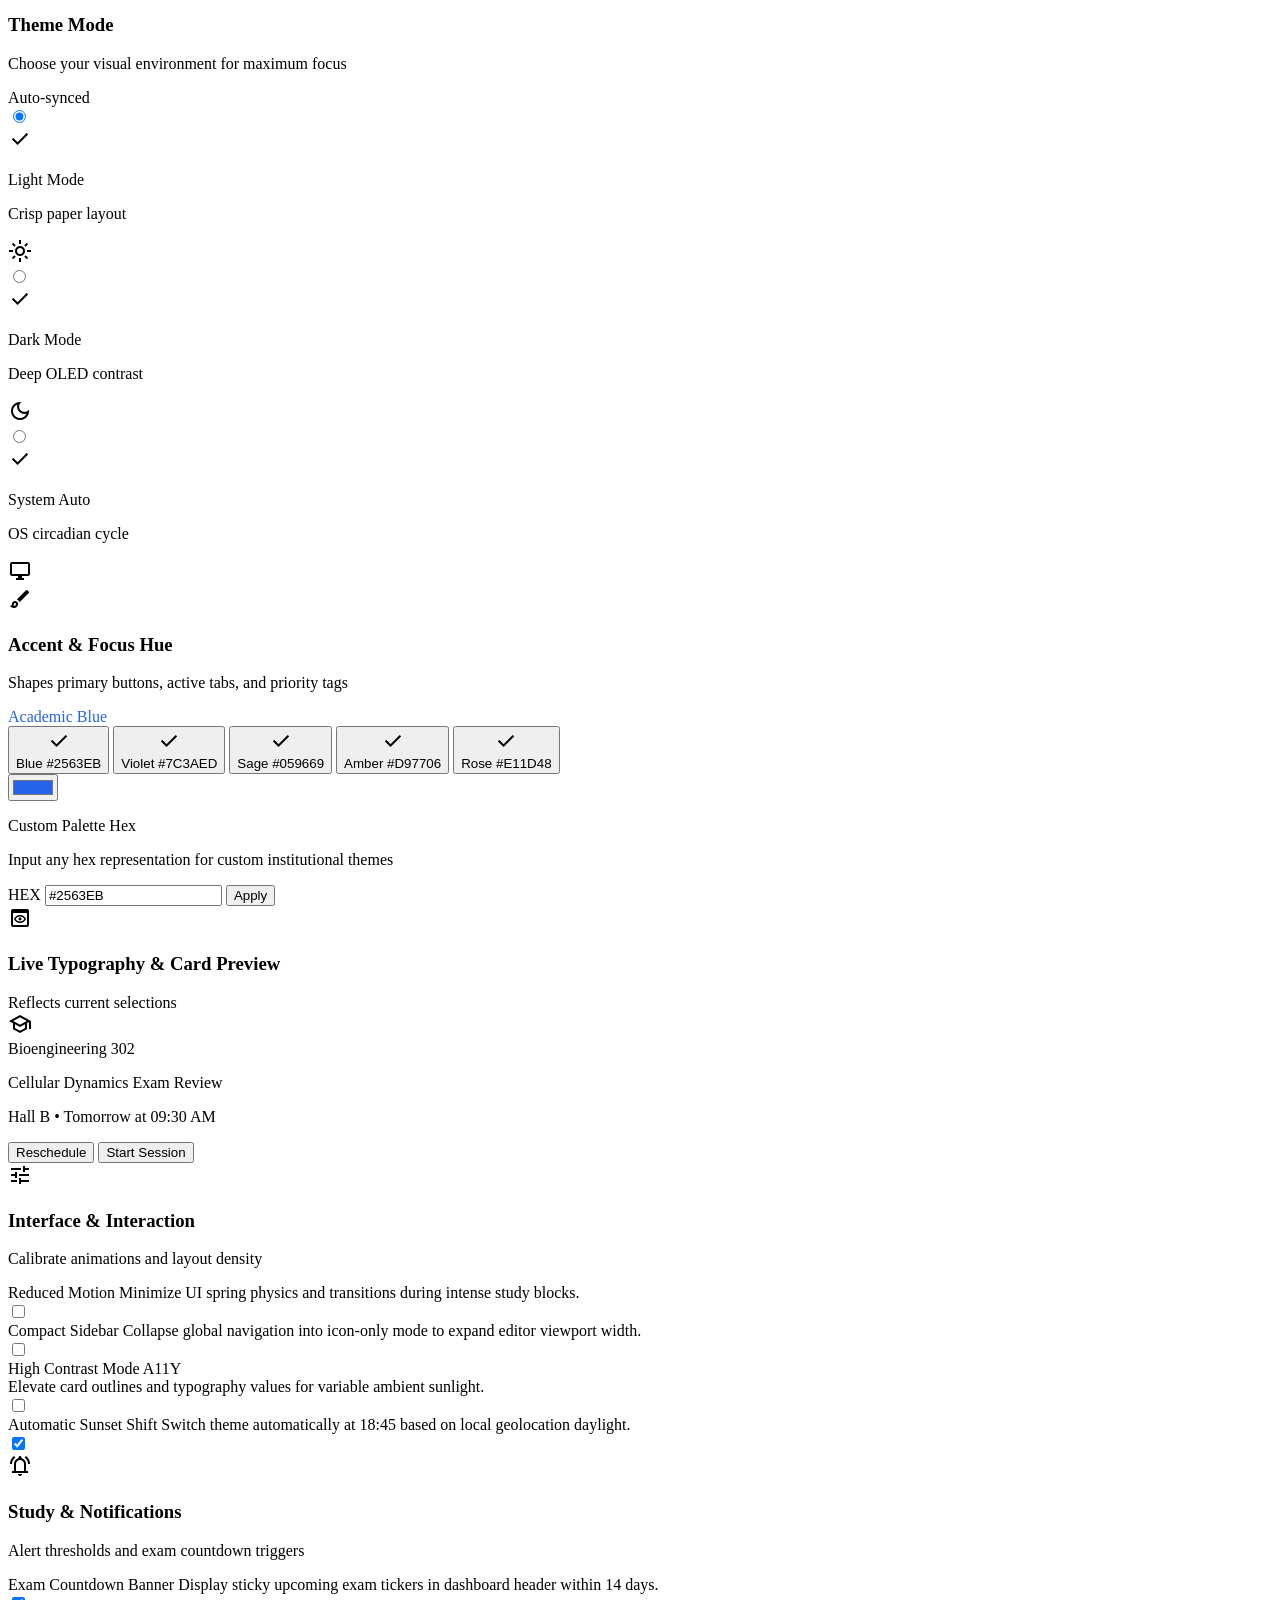
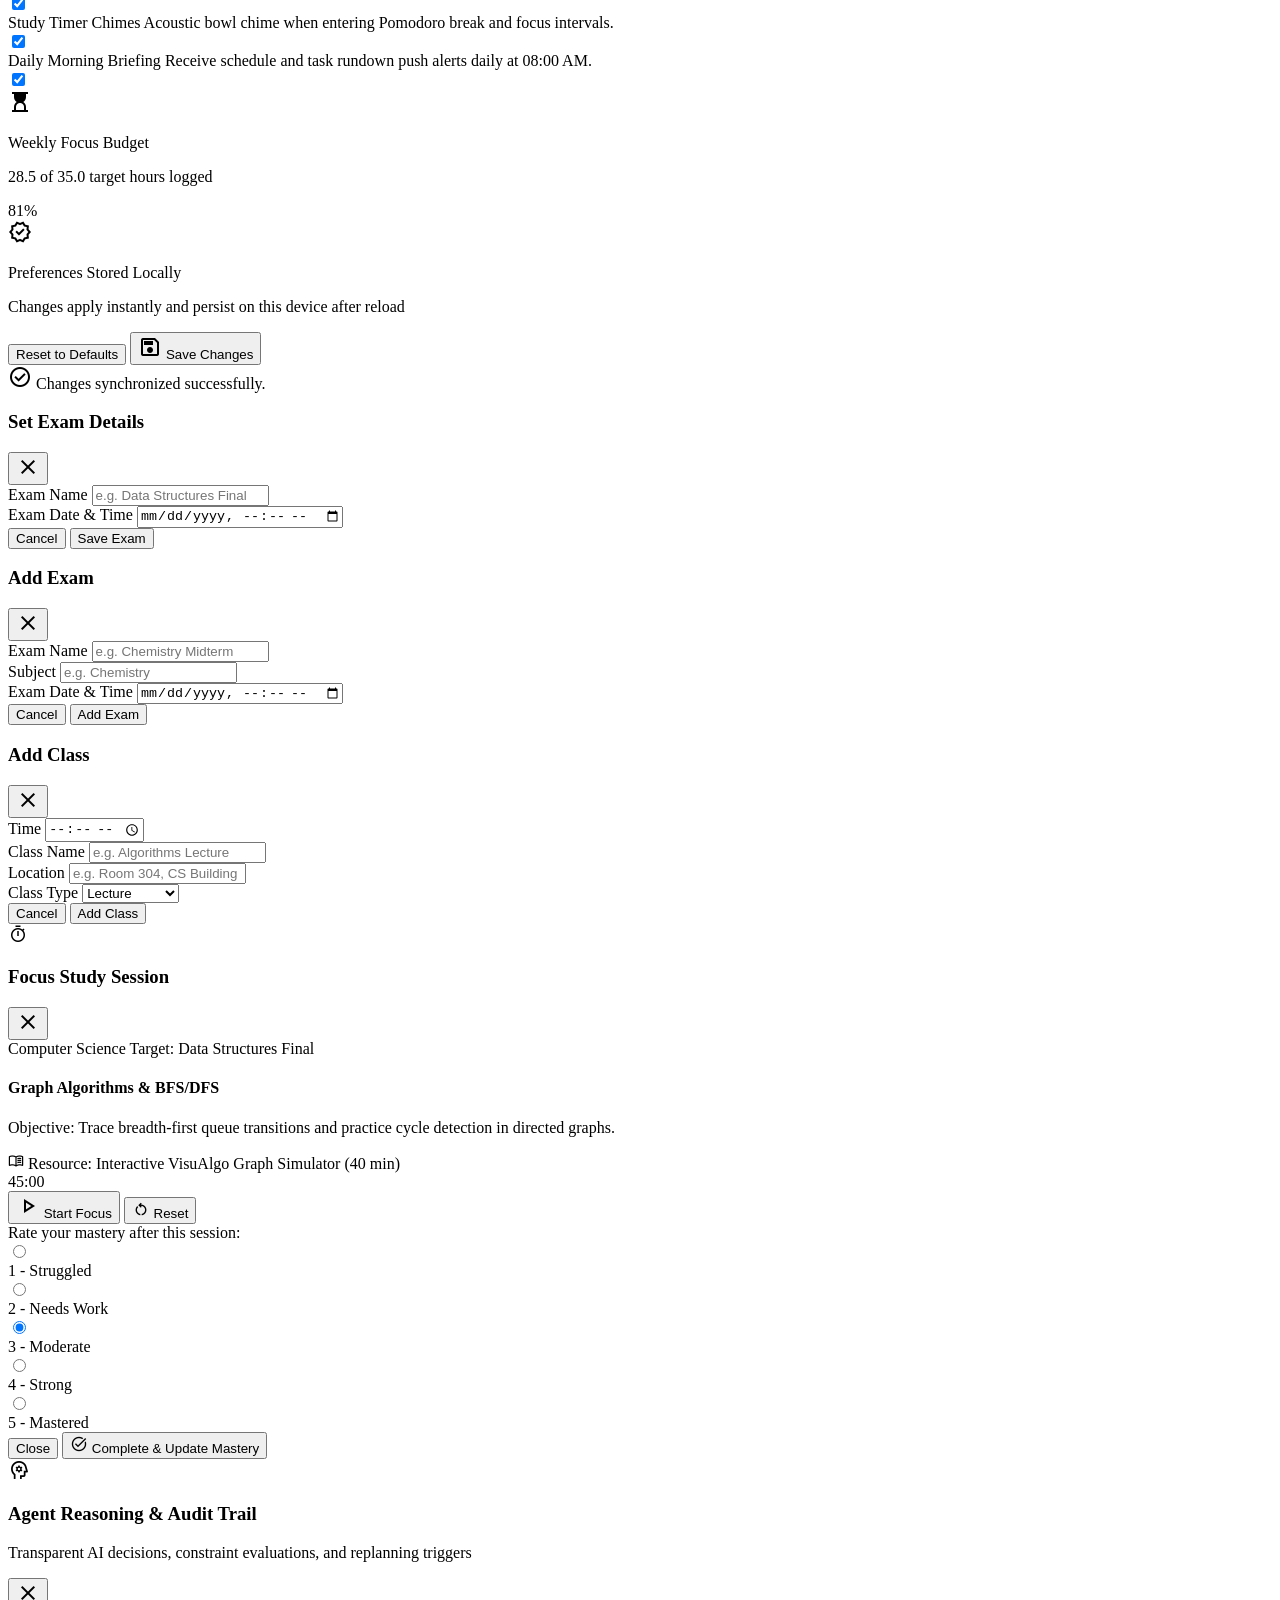
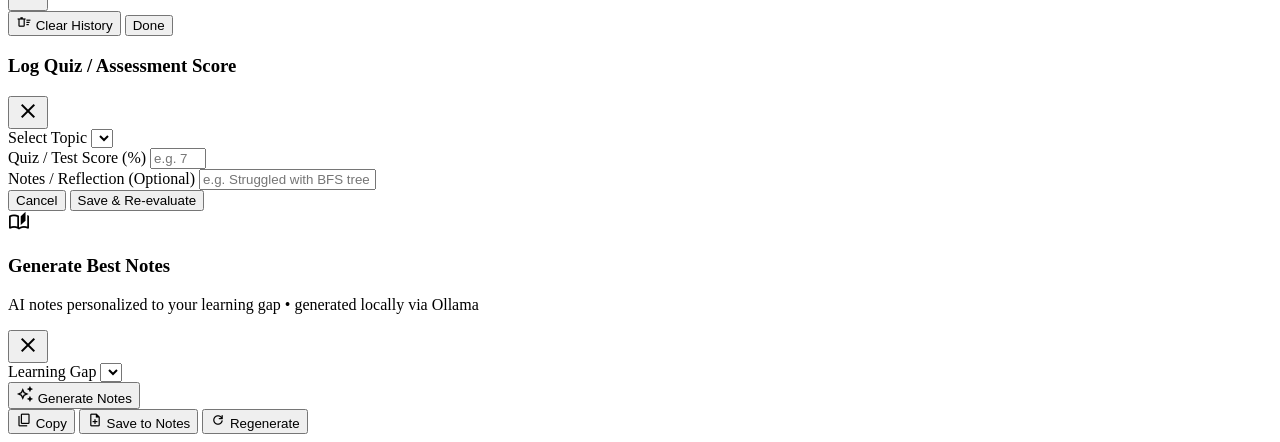
==== commit 144be1c3: "Added AI notes generation with Ollama" ====
--- a/index.html
+++ b/index.html
@@ -347,6 +347,10 @@
             <span class="material-symbols-outlined" style="font-size: 18px;">quiz</span>
             <span>Log Quiz / Score</span>
           </button>
+          <button id="planner-generate-notes-btn" type="button" class="bg-surface-container-low hover:bg-surface-container text-on-surface font-label-md text-label-md py-2 px-3.5 rounded-lg border border-outline-variant transition-colors flex items-center gap-2">
+            <span class="material-symbols-outlined" style="font-size: 18px;">auto_stories</span>
+            <span>Generate Best Notes</span>
+          </button>
           <button id="planner-simulate-conflict-btn" type="button" class="bg-surface-container-low hover:bg-surface-container text-on-surface font-label-md text-label-md py-2 px-3.5 rounded-lg border border-outline-variant transition-colors flex items-center gap-2" title="Simulate adding an urgent class to test automatic constraint replanning">
             <span class="material-symbols-outlined" style="font-size: 18px;">shuffle</span>
             <span>Simulate Schedule Shift</span>
@@ -1207,6 +1211,60 @@
   </div>
 </div>
 
+<!-- AI Generated Notes Modal (Ollama via backend; wired by js/ai-notes.js) -->
+<div id="ai-notes-modal" class="hidden fixed inset-0 bg-black/60 flex items-center justify-center z-50 p-4">
+  <div class="bg-surface-container-lowest rounded-2xl shadow-2xl p-stack-md max-w-2xl w-full border border-outline-variant flex flex-col max-h-[85vh]">
+    <div class="flex items-center justify-between mb-3">
+      <div class="flex items-center gap-2">
+        <span class="p-1.5 rounded-lg bg-primary/10 text-primary">
+          <span class="material-symbols-outlined" style="font-size: 22px;">auto_stories</span>
+        </span>
+        <div>
+          <h3 class="font-headline-md text-headline-md text-on-surface">Generate Best Notes</h3>
+          <p class="font-body-md text-xs text-on-surface-variant">AI notes personalized to your learning gap &bull; generated locally via Ollama</p>
+        </div>
+      </div>
+      <button id="close-ai-notes-modal" type="button" class="p-2 rounded-full text-on-surface-variant hover:bg-surface-variant hover:text-primary" aria-label="Close notes modal">
+        <span class="material-symbols-outlined">close</span>
+      </button>
+    </div>
+
+    <div class="flex flex-col sm:flex-row gap-2 mb-3">
+      <div class="flex-1">
+        <label class="font-label-md text-label-md text-on-surface block mb-1" for="ai-notes-topic-select">Learning Gap</label>
+        <select id="ai-notes-topic-select" class="w-full bg-surface-container-low border border-outline-variant rounded-lg px-3 py-2 font-body-md text-body-md focus:outline-none focus:ring-2 focus:ring-primary/50 focus:border-primary">
+          <!-- Populated from planner data by js/ai-notes.js -->
+        </select>
+      </div>
+      <div class="flex items-end">
+        <button id="ai-notes-generate-btn" type="button" class="bg-primary hover:bg-primary-container text-on-primary font-label-md text-label-md px-4 py-2 rounded-lg shadow-sm flex items-center gap-1.5 transition-colors disabled:opacity-60">
+          <span class="material-symbols-outlined" style="font-size: 18px;">auto_awesome</span>
+          <span id="ai-notes-generate-label">Generate Notes</span>
+        </button>
+      </div>
+    </div>
+
+    <div id="ai-notes-status" class="hidden"></div>
+
+    <div id="ai-notes-output" class="hidden flex-1 overflow-y-auto planner-scroll whitespace-pre-wrap font-body-md text-sm text-on-surface leading-relaxed bg-surface-container-low rounded-xl p-4 border border-outline-variant/30"></div>
+
+    <div id="ai-notes-actions" class="hidden items-center justify-between pt-3 mt-3 border-t border-outline-variant/30">
+      <span id="ai-notes-model-tag" class="text-[11px] font-mono text-on-surface-variant bg-surface-container px-2 py-0.5 rounded"></span>
+      <div class="flex items-center gap-2">
+        <button id="ai-notes-copy-btn" type="button" class="bg-surface-container-low hover:bg-surface-container text-on-surface border border-outline-variant px-3 py-2 rounded-lg font-label-md text-label-md flex items-center gap-1 transition-colors">
+          <span class="material-symbols-outlined" style="font-size: 16px;">content_copy</span> Copy
+        </button>
+        <button id="ai-notes-save-btn" type="button" class="bg-primary hover:bg-primary-container text-on-primary px-3 py-2 rounded-lg font-label-md text-label-md font-semibold flex items-center gap-1 shadow-sm transition-colors">
+          <span class="material-symbols-outlined" style="font-size: 16px;">note_add</span> Save to Notes
+        </button>
+        <button id="ai-notes-regenerate-btn" type="button" class="bg-surface-container-low hover:bg-surface-container text-on-surface border border-outline-variant px-3 py-2 rounded-lg font-label-md text-label-md flex items-center gap-1 transition-colors">
+          <span class="material-symbols-outlined" style="font-size: 16px;">refresh</span> Regenerate
+        </button>
+      </div>
+    </div>
+  </div>
+</div>
+
 <script src="js/utils.js"></script>
 <script src="js/notes.js"></script>
 <script src="js/timetable.js"></script>
@@ -1214,5 +1272,6 @@
 <script src="js/planner.js"></script>
 <script src="js/navigation.js"></script>
 <script src="js/settings.js"></script>
+<script src="js/ai-notes.js"></script>
 </body>
 </html>
